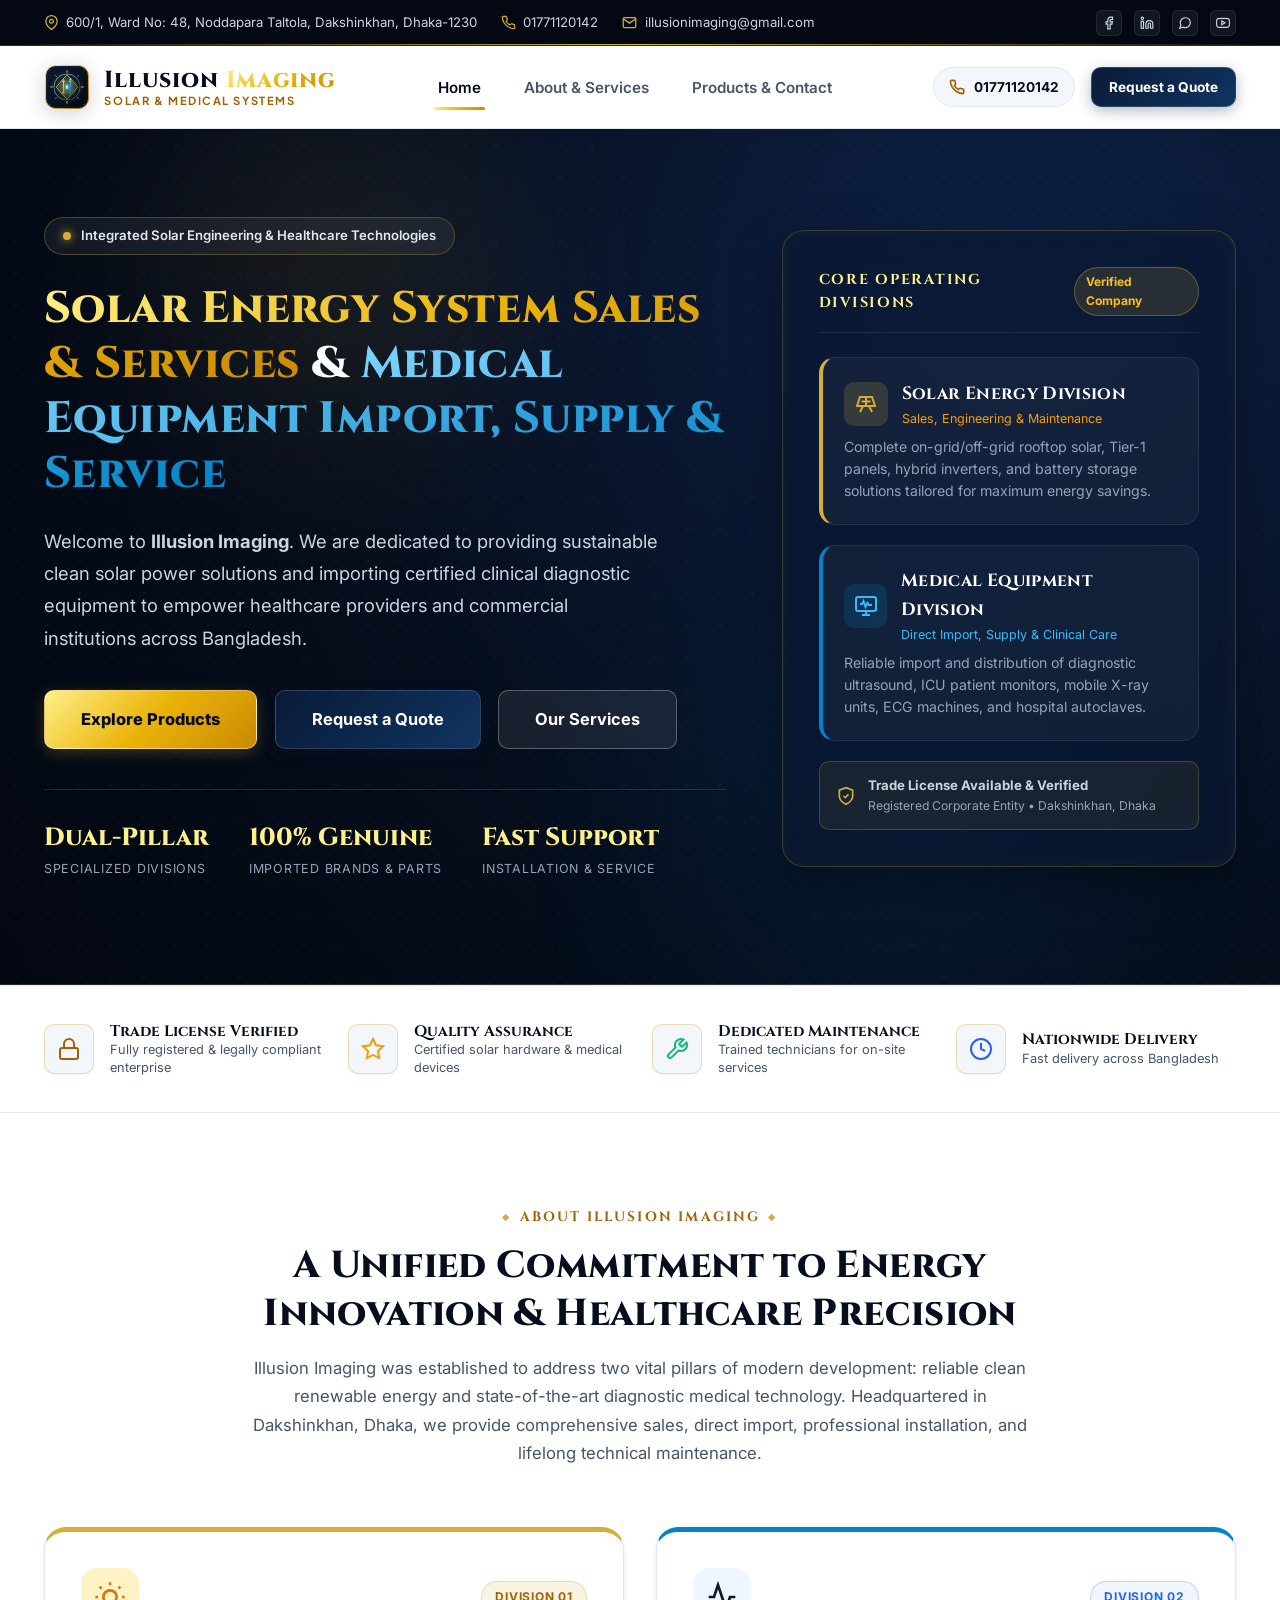
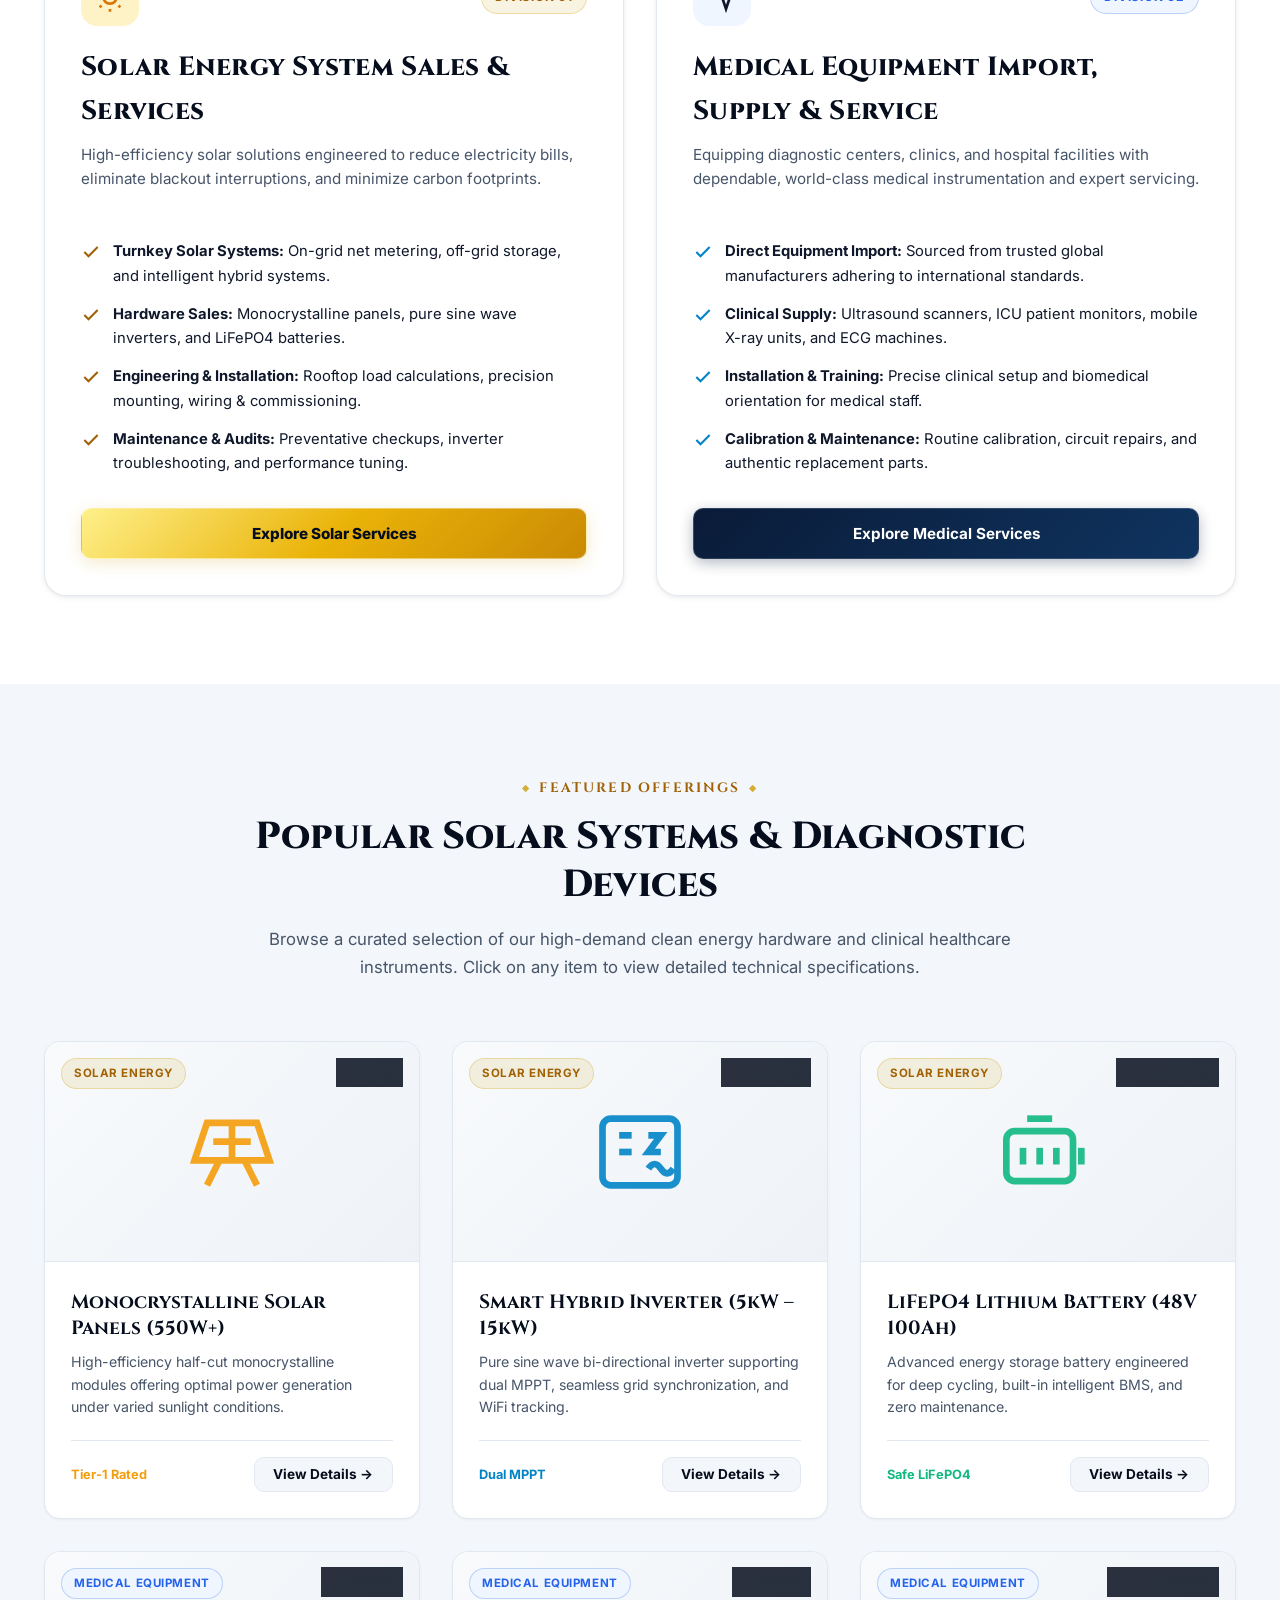
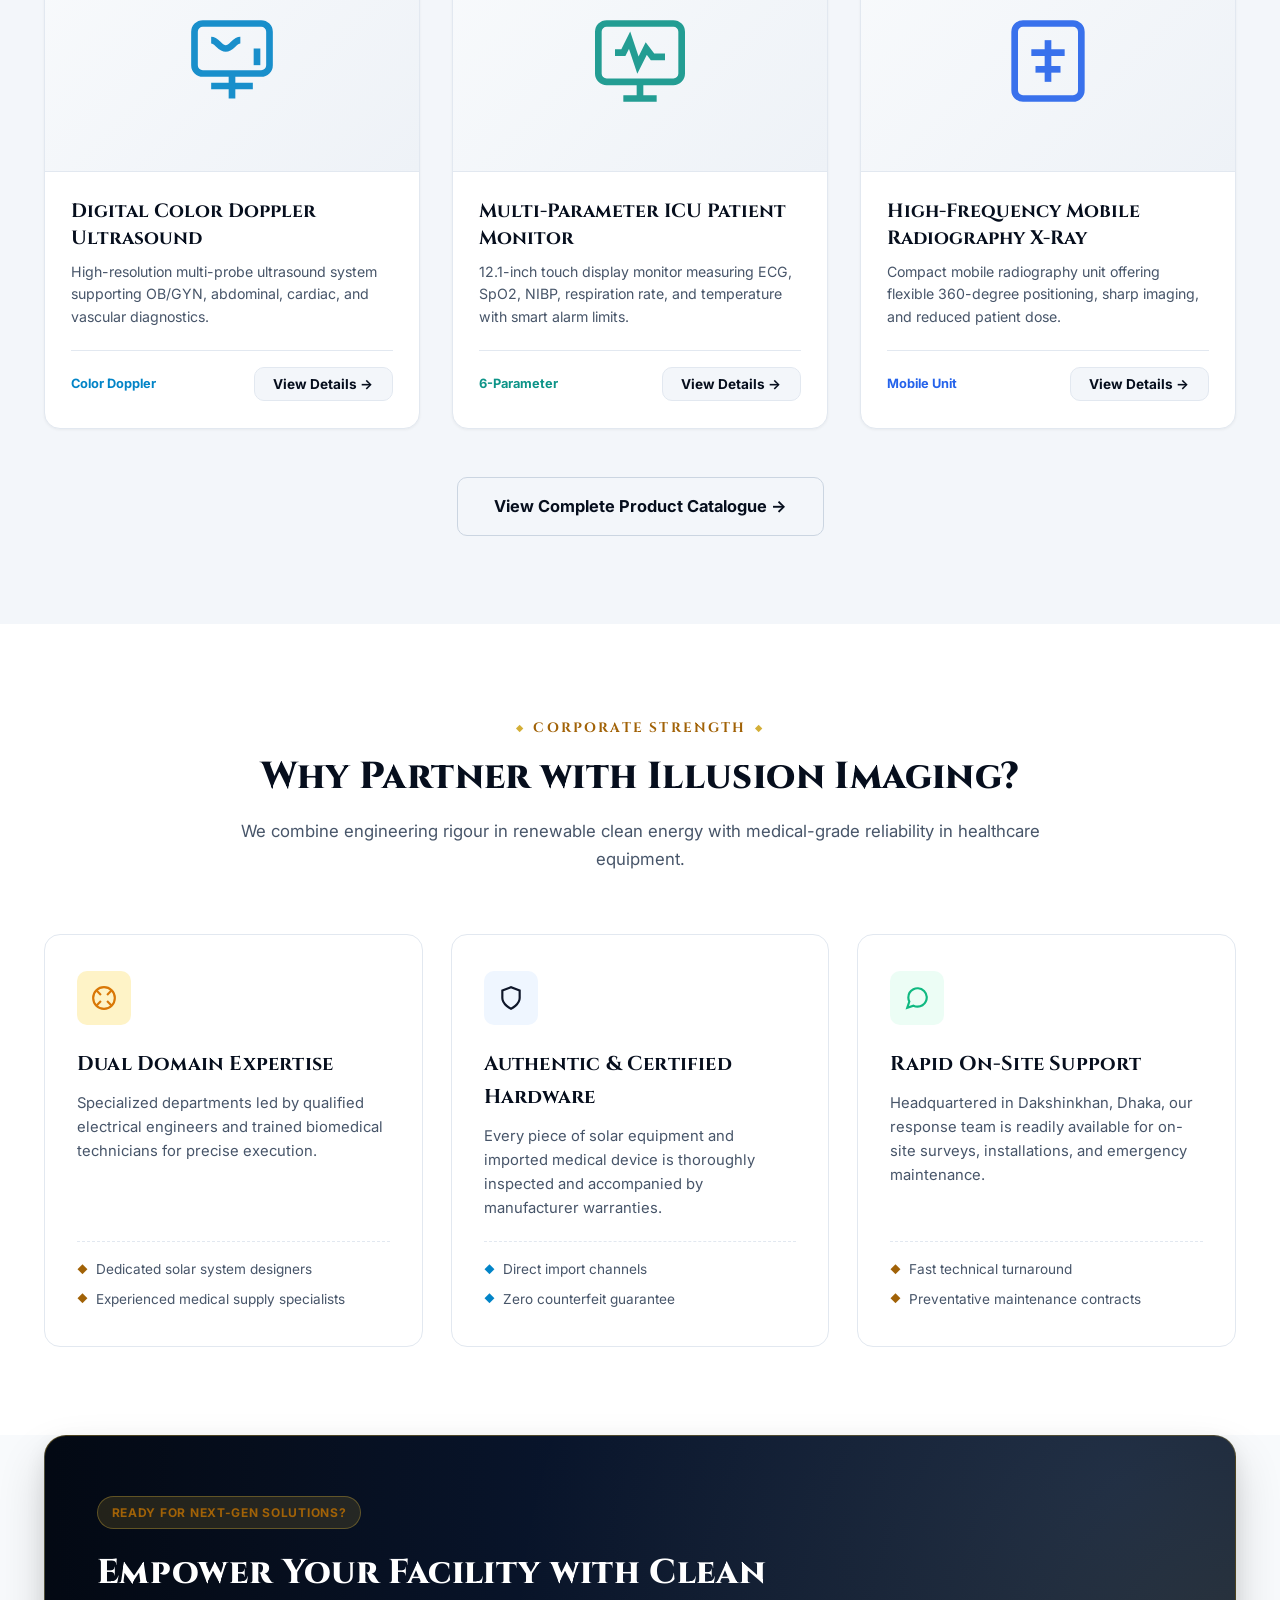
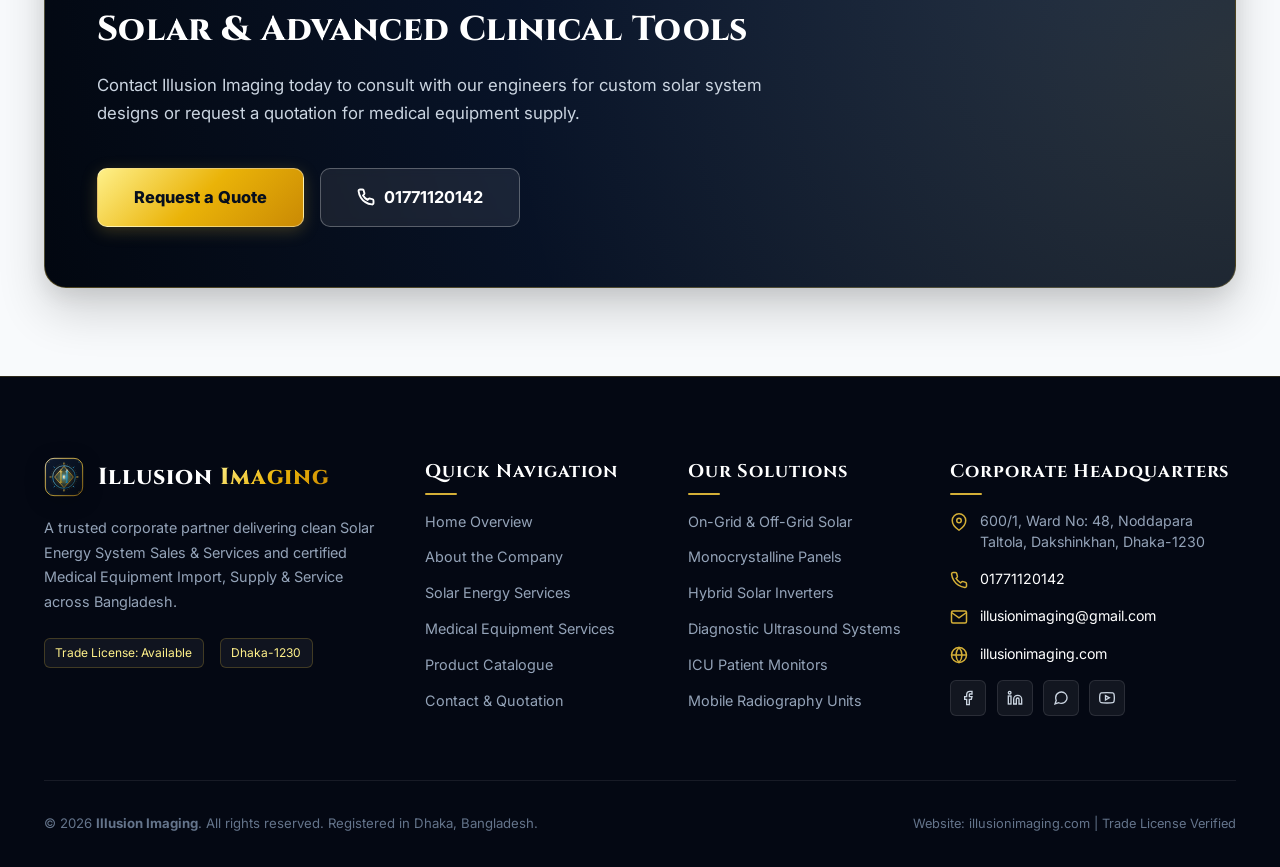
==== index.html @ 21c1a3db "feat: initialize site design system with CSS variables and responsive navigation components" ====
<!DOCTYPE html>
<html lang="en">
<head>
  <meta charset="UTF-8">
  <meta name="viewport" content="width=device-width, initial-scale=1.0">
  <title>Illusion Imaging | Solar Energy Systems & Medical Equipment Import, Supply & Service</title>
  <meta name="description" content="Illusion Imaging is a premier provider of Solar Energy System Sales & Services and Medical Equipment Import, Supply & Service based in Dhaka, Bangladesh.">
  <meta name="keywords" content="Solar Energy Bangladesh, Medical Equipment Dhaka, Solar Panels, Inverters, Ultrasound, Patient Monitor, X-Ray, Hospital Supplies, Illusion Imaging">
  
  <!-- Google Fonts: Cinzel (Royal Luxury Serif), Plus Jakarta Sans & Inter -->
  <link rel="preconnect" href="https://fonts.googleapis.com">
  <link rel="preconnect" href="https://fonts.gstatic.com" crossorigin>
  <link href="https://fonts.googleapis.com/css2?family=Cinzel:wght@600;700;800;900&family=Inter:wght@400;500;600;700&family=Plus+Jakarta+Sans:wght@600;700;800&display=swap" rel="stylesheet">
  
  <!-- Favicon / Brand Icon -->
  <link rel="icon" type="image/svg+xml" href="images/favicon.svg">
  <link rel="shortcut icon" href="favicon.svg">
  <link rel="apple-touch-icon" href="images/favicon.svg">
  
  <!-- Custom Stylesheet -->
  <link rel="stylesheet" href="css/style.css">
</head>
<body>

  <!-- Top Utility Bar -->
  <div class="top-bar">
    <div class="container top-bar-inner">
      <div class="top-info-list">
        <span class="top-info-item">
          <svg viewBox="0 0 24 24" fill="none" stroke="currentColor" stroke-width="2" stroke-linecap="round" stroke-linejoin="round">
            <path d="M21 10c0 7-9 13-9 13s-9-6-9-13a9 9 0 0 1 18 0z"></path>
            <circle cx="12" cy="10" r="3"></circle>
          </svg>
          600/1, Ward No: 48, Noddapara Taltola, Dakshinkhan, Dhaka-1230
        </span>
        <span class="top-info-item">
          <svg viewBox="0 0 24 24" fill="none" stroke="currentColor" stroke-width="2" stroke-linecap="round" stroke-linejoin="round">
            <path d="M22 16.92v3a2 2 0 0 1-2.18 2 19.79 19.79 0 0 1-8.63-3.07 19.5 19.5 0 0 1-6-6 19.79 19.79 0 0 1-3.07-8.67A2 2 0 0 1 4.11 2h3a2 2 0 0 1 2 1.72 12.84 12.84 0 0 0 .7 2.81 2 2 0 0 1-.45 2.11L8.09 9.91a16 16 0 0 0 6 6l1.27-1.27a2 2 0 0 1 2.11-.45 12.84 12.84 0 0 0 2.81.7A2 2 0 0 1 22 16.92z"></path>
          </svg>
          <a href="tel:01771120142">01771120142</a>
        </span>
        <span class="top-info-item">
          <svg viewBox="0 0 24 24" fill="none" stroke="currentColor" stroke-width="2" stroke-linecap="round" stroke-linejoin="round">
            <path d="M4 4h16c1.1 0 2 .9 2 2v12c0 1.1-.9 2-2 2H4c-1.1 0-2-.9-2-2V6c0-1.1.9-2 2-2z"></path>
            <polyline points="22,6 12,13 2,6"></polyline>
          </svg>
          <a href="mailto:illusionimaging@gmail.com">illusionimaging@gmail.com</a>
        </span>
      </div>

      <div class="top-social-list">
        <a href="https://facebook.com" target="_blank" rel="noopener noreferrer" class="top-social-link" title="Facebook" aria-label="Facebook">
          <svg width="14" height="14" viewBox="0 0 24 24" fill="none" stroke="currentColor" stroke-width="2"><path d="M18 2h-3a5 5 0 0 0-5 5v3H7v4h3v8h4v-8h3l1-4h-4V7a1 1 0 0 1 1-1h3z"/></svg>
        </a>
        <a href="https://linkedin.com" target="_blank" rel="noopener noreferrer" class="top-social-link" title="LinkedIn" aria-label="LinkedIn">
          <svg width="14" height="14" viewBox="0 0 24 24" fill="none" stroke="currentColor" stroke-width="2"><path d="M16 8a6 6 0 0 1 6 6v7h-4v-7a2 2 0 0 0-2-2 2 2 0 0 0-2 2v7h-4v-7a6 6 0 0 1 6-6z"/><rect x="2" y="9" width="4" height="12"/><circle cx="4" cy="4" r="2"/></svg>
        </a>
        <a href="https://wa.me/8801771120142" target="_blank" rel="noopener noreferrer" class="top-social-link" title="WhatsApp" aria-label="WhatsApp">
          <svg width="14" height="14" viewBox="0 0 24 24" fill="none" stroke="currentColor" stroke-width="2"><path d="M21 11.5a8.38 8.38 0 0 1-.9 3.8 8.5 8.5 0 0 1-7.6 4.7 8.38 8.38 0 0 1-3.8-.9L3 21l1.9-5.7a8.38 8.38 0 0 1-.9-3.8 8.5 8.5 0 0 1 4.7-7.6 8.38 8.38 0 0 1 3.8-.9h.5a8.48 8.48 0 0 1 8 8v.5z"/></svg>
        </a>
        <a href="https://youtube.com" target="_blank" rel="noopener noreferrer" class="top-social-link" title="YouTube" aria-label="YouTube">
          <svg width="14" height="14" viewBox="0 0 24 24" fill="none" stroke="currentColor" stroke-width="2"><path d="M22.54 6.42a2.78 2.78 0 0 0-1.94-2C18.88 4 12 4 12 4s-6.88 0-8.6.46a2.78 2.78 0 0 0-1.94 2A29 29 0 0 0 1 11.75a29 29 0 0 0 .46 5.33A2.78 2.78 0 0 0 3.4 19c1.72.46 8.6.46 8.6.46s6.88 0 8.6-.46a2.78 2.78 0 0 0 1.94-2 29 29 0 0 0 .46-5.25 29 29 0 0 0-.46-5.33z"/><polygon points="9.75 15.02 15.5 11.75 9.75 8.48 9.75 15.02"/></svg>
        </a>
      </div>
    </div>
  </div>

  <!-- Main Navigation Header -->
  <header class="site-header">
    <div class="container nav-container">
      <a href="index.html" class="brand-logo" aria-label="Illusion Imaging Home">
        <div class="logo-symbol">
          <img src="images/logo.svg" alt="Illusion Imaging Logo" width="46" height="46">
        </div>
        <div class="logo-text-group">
          <span class="logo-main-title">Illusion <span>Imaging</span></span>
          <span class="logo-subtitle">Solar & Medical Systems</span>
        </div>
      </a>

      <!-- Desktop Navigation Menu -->
      <nav class="nav-menu">
        <a href="index.html" class="nav-link active">Home</a>
        <a href="about-services.html" class="nav-link">About & Services</a>
        <a href="products-contact.html" class="nav-link">Products & Contact</a>
      </nav>

      <!-- Header Actions -->
      <div class="nav-actions">
        <a href="tel:01771120142" class="header-phone-pill">
          <svg width="16" height="16" viewBox="0 0 24 24" fill="none" stroke="currentColor" stroke-width="2.5"><path d="M22 16.92v3a2 2 0 0 1-2.18 2 19.79 19.79 0 0 1-8.63-3.07 19.5 19.5 0 0 1-6-6 19.79 19.79 0 0 1-3.07-8.67A2 2 0 0 1 4.11 2h3a2 2 0 0 1 2 1.72 12.84 12.84 0 0 0 .7 2.81 2 2 0 0 1-.45 2.11L8.09 9.91a16 16 0 0 0 6 6l1.27-1.27a2 2 0 0 1 2.11-.45 12.84 12.84 0 0 0 2.81.7A2 2 0 0 1 22 16.92z"/></svg>
          01771120142
        </a>
        <a href="products-contact.html#contact-section" class="btn btn-primary btn-sm">Request a Quote</a>
        <button id="menuToggle" class="menu-toggle" aria-label="Open mobile navigation">
          <svg viewBox="0 0 24 24" fill="none" stroke="currentColor" stroke-width="2.2" stroke-linecap="round" stroke-linejoin="round">
            <line x1="3" y1="12" x2="21" y2="12"></line>
            <line x1="3" y1="6" x2="21" y2="6"></line>
            <line x1="3" y1="18" x2="21" y2="18"></line>
          </svg>
        </button>
      </div>
    </div>
  </header>

  <!-- Mobile Navigation Drawer -->
  <div id="drawerOverlay" class="mobile-drawer-overlay"></div>
  <div id="mobileDrawer" class="mobile-drawer">
    <div>
      <div class="drawer-header">
        <div class="brand-logo">
          <div class="logo-symbol" style="width: 38px; height: 38px;">
            <img src="images/logo.svg" alt="Illusion Imaging Logo" width="38" height="38">
          </div>
          <div class="logo-text-group">
            <span class="logo-main-title" style="font-size: 1.15rem;">Illusion <span>Imaging</span></span>
          </div>
        </div>
        <button id="drawerClose" class="drawer-close" aria-label="Close menu">✕</button>
      </div>

      <nav class="drawer-nav">
        <a href="index.html" class="drawer-link active">Home <span>→</span></a>
        <a href="about-services.html" class="drawer-link">About & Services <span>→</span></a>
        <a href="products-contact.html" class="drawer-link">Products & Contact <span>→</span></a>
      </nav>
    </div>

    <div class="drawer-contact">
      <p><strong>Hotline:</strong> 01771120142</p>
      <p><strong>Email:</strong> illusionimaging@gmail.com</p>
      <p><strong>Location:</strong> Dakshinkhan, Dhaka-1230</p>
      <div style="margin-top: 1.25rem;">
        <a href="products-contact.html#contact-section" class="btn btn-primary" style="width: 100%;">Get a Quick Quote</a>
      </div>
    </div>
  </div>

  <!-- Hero Section -->
  <section class="hero-section">
    <div class="hero-bg-shapes">
      <div class="hero-glow-1"></div>
      <div class="hero-glow-2"></div>
      <div class="hero-grid-pattern"></div>
    </div>

    <div class="container hero-content-wrapper">
      <!-- Hero Left Text -->
      <div>
        <div class="hero-lead-badge">
          <span class="dot"></span>
          Integrated Solar Engineering & Healthcare Technologies
        </div>

        <h1 class="hero-headline">
          <span class="solar-text">Solar Energy System Sales & Services</span> & 
          <span class="medical-text">Medical Equipment Import, Supply & Service</span>
        </h1>

        <p class="hero-description">
          Welcome to <strong>Illusion Imaging</strong>. We are dedicated to providing sustainable clean solar power solutions and importing certified clinical diagnostic equipment to empower healthcare providers and commercial institutions across Bangladesh.
        </p>

        <div class="hero-cta-group">
          <a href="products-contact.html" class="btn btn-solar btn-lg">Explore Products</a>
          <a href="products-contact.html#contact-section" class="btn btn-primary btn-lg">Request a Quote</a>
          <a href="about-services.html" class="btn btn-outline-white btn-lg">Our Services</a>
        </div>

        <div class="hero-highlights">
          <div class="hero-highlight-item">
            <span class="hero-highlight-number">Dual-Pillar</span>
            <span class="hero-highlight-label">Specialized Divisions</span>
          </div>
          <div class="hero-highlight-item">
            <span class="hero-highlight-number">100% Genuine</span>
            <span class="hero-highlight-label">Imported Brands & Parts</span>
          </div>
          <div class="hero-highlight-item">
            <span class="hero-highlight-number">Fast Support</span>
            <span class="hero-highlight-label">Installation & Service</span>
          </div>
        </div>
      </div>

      <!-- Hero Right Visual Card -->
      <div class="hero-visual-card">
        <div class="dual-pillar-header">
          <span class="pillar-title">Core Operating Divisions</span>
          <span class="pillar-badge">Verified Company</span>
        </div>

        <div class="dual-pillar-grid">
          <!-- Solar Pillar Box -->
          <div class="pillar-box solar-box">
            <div class="pillar-box-top">
              <div class="pillar-icon-wrap solar-icon-bg">
                <svg width="24" height="24" viewBox="0 0 24 24" fill="none" stroke="currentColor" stroke-width="2">
                  <polygon points="3 14 6 5 18 5 21 14 3 14"/>
                  <line x1="12" y1="5" x2="12" y2="14"/>
                  <line x1="7.5" y1="9.5" x2="16.5" y2="9.5"/>
                  <line x1="9" y1="14" x2="6" y2="20"/>
                  <line x1="15" y1="14" x2="18" y2="20"/>
                </svg>
              </div>
              <div>
                <h4>Solar Energy Division</h4>
                <p style="font-size: 0.78rem; color: #f59e0b; margin: 0;">Sales, Engineering & Maintenance</p>
              </div>
            </div>
            <p>Complete on-grid/off-grid rooftop solar, Tier-1 panels, hybrid inverters, and battery storage solutions tailored for maximum energy savings.</p>
          </div>

          <!-- Medical Pillar Box -->
          <div class="pillar-box medical-box">
            <div class="pillar-box-top">
              <div class="pillar-icon-wrap medical-icon-bg">
                <svg width="24" height="24" viewBox="0 0 24 24" fill="none" stroke="currentColor" stroke-width="2">
                  <rect x="2" y="3" width="20" height="14" rx="2"/>
                  <line x1="8" y1="21" x2="16" y2="21"/>
                  <line x1="12" y1="17" x2="12" y2="21"/>
                  <path d="M6 10h2l1.5-3 2 6 2-4 1.5 2h3"/>
                </svg>
              </div>
              <div>
                <h4>Medical Equipment Division</h4>
                <p style="font-size: 0.78rem; color: #38bdf8; margin: 0;">Direct Import, Supply & Clinical Care</p>
              </div>
            </div>
            <p>Reliable import and distribution of diagnostic ultrasound, ICU patient monitors, mobile X-ray units, ECG machines, and hospital autoclaves.</p>
          </div>
        </div>

        <div class="hero-verified-card">
          <svg width="20" height="20" viewBox="0 0 24 24" fill="none" stroke="currentColor" stroke-width="2"><path d="M12 22s8-4 8-10V5l-8-3-8 3v7c0 6 8 10 8 10z"/><polyline points="9 12 11 14 15 10"/></svg>
          <div>
            <strong>Trade License Available & Verified</strong>
            <div style="font-size: 0.76rem; color: #94a3b8;">Registered Corporate Entity • Dakshinkhan, Dhaka</div>
          </div>
        </div>
      </div>
    </div>
  </section>

  <!-- Trust & Credentials Bar -->
  <section class="trust-strip">
    <div class="container trust-grid">
      <div class="trust-item">
        <div class="trust-icon-box">
          <svg width="24" height="24" viewBox="0 0 24 24" fill="none" stroke="currentColor" stroke-width="2"><rect x="3" y="11" width="18" height="11" rx="2" ry="2"/><path d="M7 11V7a5 5 0 0 1 10 0v4"/></svg>
        </div>
        <div>
          <h4 class="trust-title">Trade License Verified</h4>
          <p class="trust-desc">Fully registered & legally compliant enterprise</p>
        </div>
      </div>

      <div class="trust-item">
        <div class="trust-icon-box" style="color: #f59e0b;">
          <svg width="24" height="24" viewBox="0 0 24 24" fill="none" stroke="currentColor" stroke-width="2"><polygon points="12 2 15.09 8.26 22 9.27 17 14.14 18.18 21.02 12 17.77 5.82 21.02 7 14.14 2 9.27 8.91 8.26 12 2"/></svg>
        </div>
        <div>
          <h4 class="trust-title">Quality Assurance</h4>
          <p class="trust-desc">Certified solar hardware & medical devices</p>
        </div>
      </div>

      <div class="trust-item">
        <div class="trust-icon-box" style="color: #10b981;">
          <svg width="24" height="24" viewBox="0 0 24 24" fill="none" stroke="currentColor" stroke-width="2"><path d="M14.7 6.3a1 1 0 0 0 0 1.4l1.6 1.6a1 1 0 0 0 1.4 0l3.77-3.77a6 6 0 0 1-7.94 7.94l-6.91 6.91a2.12 2.12 0 0 1-3-3l6.91-6.91a6 6 0 0 1 7.94-7.94l-3.76 3.76z"/></svg>
        </div>
        <div>
          <h4 class="trust-title">Dedicated Maintenance</h4>
          <p class="trust-desc">Trained technicians for on-site services</p>
        </div>
      </div>

      <div class="trust-item">
        <div class="trust-icon-box" style="color: #2563eb;">
          <svg width="24" height="24" viewBox="0 0 24 24" fill="none" stroke="currentColor" stroke-width="2"><circle cx="12" cy="12" r="10"/><polyline points="12 6 12 12 16 14"/></svg>
        </div>
        <div>
          <h4 class="trust-title">Nationwide Delivery</h4>
          <p class="trust-desc">Fast delivery across Bangladesh</p>
        </div>
      </div>
    </div>
  </section>

  <!-- Company Introduction Section -->
  <section class="section-py" style="background-color: #ffffff;">
    <div class="container">
      <div class="section-header">
        <span class="section-tag">About Illusion Imaging</span>
        <h2 class="section-title">A Unified Commitment to Energy Innovation & Healthcare Precision</h2>
        <p class="section-desc">
          Illusion Imaging was established to address two vital pillars of modern development: reliable clean renewable energy and state-of-the-art diagnostic medical technology. Headquartered in Dakshinkhan, Dhaka, we provide comprehensive sales, direct import, professional installation, and lifelong technical maintenance.
        </p>
      </div>

      <!-- Dual Business Spotlight Grid -->
      <div class="dual-card-grid">
        <!-- Division 1: Solar Energy Card -->
        <div class="business-spotlight-card spotlight-card-solar">
          <div class="spotlight-header">
            <div class="spotlight-icon-row">
              <div class="spotlight-big-icon" style="background-color: var(--solar-amber-light); color: var(--solar-amber-dark);">
                <svg width="32" height="32" viewBox="0 0 24 24" fill="none" stroke="currentColor" stroke-width="2">
                  <circle cx="12" cy="12" r="5"/>
                  <line x1="12" y1="1" x2="12" y2="3"/>
                  <line x1="12" y1="21" x2="12" y2="23"/>
                  <line x1="4.22" y1="4.22" x2="5.64" y2="5.64"/>
                  <line x1="18.36" y1="18.36" x2="19.78" y2="19.78"/>
                  <line x1="1" y1="12" x2="3" y2="12"/>
                  <line x1="21" y1="12" x2="23" y2="12"/>
                  <line x1="4.22" y1="19.78" x2="5.64" y2="18.36"/>
                  <line x1="18.36" y1="5.64" x2="19.78" y2="4.22"/>
                </svg>
              </div>
              <span class="badge badge-solar">Division 01</span>
            </div>
            <h3 class="spotlight-title">Solar Energy System Sales & Services</h3>
            <p class="spotlight-subtitle">High-efficiency solar solutions engineered to reduce electricity bills, eliminate blackout interruptions, and minimize carbon footprints.</p>
          </div>

          <div class="spotlight-body">
            <div class="spotlight-features">
              <div class="feature-check-item feature-check-solar">
                <svg width="20" height="20" viewBox="0 0 24 24" fill="none" stroke="currentColor" stroke-width="2.5"><polyline points="20 6 9 17 4 12"/></svg>
                <span><strong>Turnkey Solar Systems:</strong> On-grid net metering, off-grid storage, and intelligent hybrid systems.</span>
              </div>
              <div class="feature-check-item feature-check-solar">
                <svg width="20" height="20" viewBox="0 0 24 24" fill="none" stroke="currentColor" stroke-width="2.5"><polyline points="20 6 9 17 4 12"/></svg>
                <span><strong>Hardware Sales:</strong> Monocrystalline panels, pure sine wave inverters, and LiFePO4 batteries.</span>
              </div>
              <div class="feature-check-item feature-check-solar">
                <svg width="20" height="20" viewBox="0 0 24 24" fill="none" stroke="currentColor" stroke-width="2.5"><polyline points="20 6 9 17 4 12"/></svg>
                <span><strong>Engineering & Installation:</strong> Rooftop load calculations, precision mounting, wiring & commissioning.</span>
              </div>
              <div class="feature-check-item feature-check-solar">
                <svg width="20" height="20" viewBox="0 0 24 24" fill="none" stroke="currentColor" stroke-width="2.5"><polyline points="20 6 9 17 4 12"/></svg>
                <span><strong>Maintenance & Audits:</strong> Preventative checkups, inverter troubleshooting, and performance tuning.</span>
              </div>
            </div>

            <div>
              <a href="about-services.html#solar-services" class="btn btn-solar" style="width: 100%;">Explore Solar Services</a>
            </div>
          </div>
        </div>

        <!-- Division 2: Medical Equipment Card -->
        <div class="business-spotlight-card spotlight-card-medical">
          <div class="spotlight-header">
            <div class="spotlight-icon-row">
              <div class="spotlight-big-icon" style="background-color: var(--med-blue-light); color: var(--accent-cyan);">
                <svg width="32" height="32" viewBox="0 0 24 24" fill="none" stroke="currentColor" stroke-width="2">
                  <path d="M22 12h-4l-3 9L9 3l-3 9H2"/>
                </svg>
              </div>
              <span class="badge badge-medical">Division 02</span>
            </div>
            <h3 class="spotlight-title">Medical Equipment Import, Supply & Service</h3>
            <p class="spotlight-subtitle">Equipping diagnostic centers, clinics, and hospital facilities with dependable, world-class medical instrumentation and expert servicing.</p>
          </div>

          <div class="spotlight-body">
            <div class="spotlight-features">
              <div class="feature-check-item feature-check-medical">
                <svg width="20" height="20" viewBox="0 0 24 24" fill="none" stroke="currentColor" stroke-width="2.5"><polyline points="20 6 9 17 4 12"/></svg>
                <span><strong>Direct Equipment Import:</strong> Sourced from trusted global manufacturers adhering to international standards.</span>
              </div>
              <div class="feature-check-item feature-check-medical">
                <svg width="20" height="20" viewBox="0 0 24 24" fill="none" stroke="currentColor" stroke-width="2.5"><polyline points="20 6 9 17 4 12"/></svg>
                <span><strong>Clinical Supply:</strong> Ultrasound scanners, ICU patient monitors, mobile X-ray units, and ECG machines.</span>
              </div>
              <div class="feature-check-item feature-check-medical">
                <svg width="20" height="20" viewBox="0 0 24 24" fill="none" stroke="currentColor" stroke-width="2.5"><polyline points="20 6 9 17 4 12"/></svg>
                <span><strong>Installation & Training:</strong> Precise clinical setup and biomedical orientation for medical staff.</span>
              </div>
              <div class="feature-check-item feature-check-medical">
                <svg width="20" height="20" viewBox="0 0 24 24" fill="none" stroke="currentColor" stroke-width="2.5"><polyline points="20 6 9 17 4 12"/></svg>
                <span><strong>Calibration & Maintenance:</strong> Routine calibration, circuit repairs, and authentic replacement parts.</span>
              </div>
            </div>

            <div>
              <a href="about-services.html#medical-services" class="btn btn-primary" style="width: 100%;">Explore Medical Services</a>
            </div>
          </div>
        </div>
      </div>
    </div>
  </section>

  <!-- Featured Products / Services Section -->
  <section class="section-py" style="background-color: var(--bg-surface-subtle);">
    <div class="container">
      <div class="section-header">
        <span class="section-tag">Featured Offerings</span>
        <h2 class="section-title">Popular Solar Systems & Diagnostic Devices</h2>
        <p class="section-desc">
          Browse a curated selection of our high-demand clean energy hardware and clinical healthcare instruments. Click on any item to view detailed technical specifications.
        </p>
      </div>

      <div class="products-grid">
        <!-- Featured 1: Solar Panel -->
        <div class="product-card">
          <div class="product-img-wrapper">
            <span class="product-category-tag badge-solar">Solar Energy</span>
            <span class="product-status-tag">In Stock</span>
            <svg viewBox="0 0 24 24" fill="none" stroke="#f59e0b" stroke-width="1.6">
              <polygon points="3 14 6 5 18 5 21 14 3 14"/>
              <line x1="12" y1="5" x2="12" y2="14"/>
              <line x1="7.5" y1="9.5" x2="16.5" y2="9.5"/>
              <line x1="9" y1="14" x2="6" y2="20"/>
              <line x1="15" y1="14" x2="18" y2="20"/>
            </svg>
          </div>
          <div class="product-card-body">
            <div>
              <h3 class="product-title">Monocrystalline Solar Panels (550W+)</h3>
              <p class="product-desc">High-efficiency half-cut monocrystalline modules offering optimal power generation under varied sunlight conditions.</p>
            </div>
            <div class="product-card-footer">
              <span style="font-size: 0.8rem; font-weight: 700; color: #f59e0b;">Tier-1 Rated</span>
              <button class="product-view-btn" data-product-id="solar-mono-550">View Details &rarr;</button>
            </div>
          </div>
        </div>

        <!-- Featured 2: Hybrid Inverter -->
        <div class="product-card">
          <div class="product-img-wrapper">
            <span class="product-category-tag badge-solar">Solar Energy</span>
            <span class="product-status-tag">Smart MPPT</span>
            <svg viewBox="0 0 24 24" fill="none" stroke="#0284c7" stroke-width="1.6">
              <rect x="3" y="4" width="18" height="16" rx="2"/>
              <line x1="7" y1="8" x2="10" y2="8"/>
              <line x1="7" y1="12" x2="10" y2="12"/>
              <path d="M14 8h3l-3 4h3"/>
              <path d="M14 16c1-1.5 2-1.5 3 0s2 1.5 3 0"/>
            </svg>
          </div>
          <div class="product-card-body">
            <div>
              <h3 class="product-title">Smart Hybrid Inverter (5kW – 15kW)</h3>
              <p class="product-desc">Pure sine wave bi-directional inverter supporting dual MPPT, seamless grid synchronization, and WiFi tracking.</p>
            </div>
            <div class="product-card-footer">
              <span style="font-size: 0.8rem; font-weight: 700; color: #0284c7;">Dual MPPT</span>
              <button class="product-view-btn" data-product-id="solar-hybrid-inverter">View Details &rarr;</button>
            </div>
          </div>
        </div>

        <!-- Featured 3: LiFePO4 Battery -->
        <div class="product-card">
          <div class="product-img-wrapper">
            <span class="product-category-tag badge-solar">Solar Energy</span>
            <span class="product-status-tag">6000+ Cycles</span>
            <svg viewBox="0 0 24 24" fill="none" stroke="#10b981" stroke-width="1.6">
              <rect x="2" y="7" width="16" height="12" rx="2"/>
              <line x1="6" y1="11" x2="6" y2="15"/>
              <line x1="10" y1="11" x2="10" y2="15"/>
              <line x1="14" y1="11" x2="14" y2="15"/>
              <path d="M20 11v4"/>
              <path d="M7 4h6"/>
            </svg>
          </div>
          <div class="product-card-body">
            <div>
              <h3 class="product-title">LiFePO4 Lithium Battery (48V 100Ah)</h3>
              <p class="product-desc">Advanced energy storage battery engineered for deep cycling, built-in intelligent BMS, and zero maintenance.</p>
            </div>
            <div class="product-card-footer">
              <span style="font-size: 0.8rem; font-weight: 700; color: #10b981;">Safe LiFePO4</span>
              <button class="product-view-btn" data-product-id="solar-lifepo4-battery">View Details &rarr;</button>
            </div>
          </div>
        </div>

        <!-- Featured 4: Ultrasound -->
        <div class="product-card">
          <div class="product-img-wrapper">
            <span class="product-category-tag badge-medical">Medical Equipment</span>
            <span class="product-status-tag">Diagnostic</span>
            <svg viewBox="0 0 24 24" fill="none" stroke="#0284c7" stroke-width="1.6">
              <rect x="3" y="3" width="18" height="12" rx="2"/>
              <path d="M7 18h10"/>
              <path d="M12 15v6"/>
              <path d="M7 7c1.5 0 2 2 3.5 2s2-2 3.5-2"/>
              <path d="M18 9v4"/>
            </svg>
          </div>
          <div class="product-card-body">
            <div>
              <h3 class="product-title">Digital Color Doppler Ultrasound</h3>
              <p class="product-desc">High-resolution multi-probe ultrasound system supporting OB/GYN, abdominal, cardiac, and vascular diagnostics.</p>
            </div>
            <div class="product-card-footer">
              <span style="font-size: 0.8rem; font-weight: 700; color: #0284c7;">Color Doppler</span>
              <button class="product-view-btn" data-product-id="med-ultrasound">View Details &rarr;</button>
            </div>
          </div>
        </div>

        <!-- Featured 5: Patient Monitor -->
        <div class="product-card">
          <div class="product-img-wrapper">
            <span class="product-category-tag badge-medical">Medical Equipment</span>
            <span class="product-status-tag">ICU Grade</span>
            <svg viewBox="0 0 24 24" fill="none" stroke="#0d9488" stroke-width="1.6">
              <rect x="2" y="3" width="20" height="14" rx="2"/>
              <line x1="8" y1="21" x2="16" y2="21"/>
              <line x1="12" y1="17" x2="12" y2="21"/>
              <path d="M6 10h2l1.5-3 2 6 2-4 1.5 2h3"/>
            </svg>
          </div>
          <div class="product-card-body">
            <div>
              <h3 class="product-title">Multi-Parameter ICU Patient Monitor</h3>
              <p class="product-desc">12.1-inch touch display monitor measuring ECG, SpO2, NIBP, respiration rate, and temperature with smart alarm limits.</p>
            </div>
            <div class="product-card-footer">
              <span style="font-size: 0.8rem; font-weight: 700; color: #0d9488;">6-Parameter</span>
              <button class="product-view-btn" data-product-id="med-patient-monitor">View Details &rarr;</button>
            </div>
          </div>
        </div>

        <!-- Featured 6: Mobile X-Ray -->
        <div class="product-card">
          <div class="product-img-wrapper">
            <span class="product-category-tag badge-medical">Medical Equipment</span>
            <span class="product-status-tag">High Frequency</span>
            <svg viewBox="0 0 24 24" fill="none" stroke="#2563eb" stroke-width="1.6">
              <rect x="4" y="3" width="16" height="18" rx="2"/>
              <path d="M12 7v10"/>
              <path d="M8 10h8"/>
              <path d="M9 14h6"/>
            </svg>
          </div>
          <div class="product-card-body">
            <div>
              <h3 class="product-title">High-Frequency Mobile Radiography X-Ray</h3>
              <p class="product-desc">Compact mobile radiography unit offering flexible 360-degree positioning, sharp imaging, and reduced patient dose.</p>
            </div>
            <div class="product-card-footer">
              <span style="font-size: 0.8rem; font-weight: 700; color: #2563eb;">Mobile Unit</span>
              <button class="product-view-btn" data-product-id="med-xray-unit">View Details &rarr;</button>
            </div>
          </div>
        </div>
      </div>

      <div style="text-align: center; margin-top: 3rem;">
        <a href="products-contact.html" class="btn btn-outline btn-lg">View Complete Product Catalogue &rarr;</a>
      </div>
    </div>
  </section>

  <!-- Why Choose Us / Service Assurance -->
  <section class="section-py" style="background-color: #ffffff;">
    <div class="container">
      <div class="section-header">
        <span class="section-tag">Corporate Strength</span>
        <h2 class="section-title">Why Partner with Illusion Imaging?</h2>
        <p class="section-desc">
          We combine engineering rigour in renewable clean energy with medical-grade reliability in healthcare equipment.
        </p>
      </div>

      <div class="services-grid">
        <div class="service-card solar-theme">
          <div class="service-card-icon" style="background: var(--solar-amber-light); color: var(--solar-amber-dark);">
            <svg width="26" height="26" viewBox="0 0 24 24" fill="none" stroke="currentColor" stroke-width="2"><circle cx="12" cy="12" r="10"/><path d="m4.93 4.93 4.24 4.24"/><path d="m14.83 9.17 4.24-4.24"/><path d="m14.83 14.83 4.24 4.24"/><path d="m9.17 14.83-4.24 4.24"/></svg>
          </div>
          <h3 class="service-card-title">Dual Domain Expertise</h3>
          <p class="service-card-desc">Specialized departments led by qualified electrical engineers and trained biomedical technicians for precise execution.</p>
          <ul class="service-card-list">
            <li>Dedicated solar system designers</li>
            <li>Experienced medical supply specialists</li>
          </ul>
        </div>

        <div class="service-card medical-theme">
          <div class="service-card-icon" style="background: var(--med-blue-light); color: var(--accent-cyan);">
            <svg width="26" height="26" viewBox="0 0 24 24" fill="none" stroke="currentColor" stroke-width="2"><path d="M12 22s8-4 8-10V5l-8-3-8 3v7c0 6 8 10 8 10z"/></svg>
          </div>
          <h3 class="service-card-title">Authentic & Certified Hardware</h3>
          <p class="service-card-desc">Every piece of solar equipment and imported medical device is thoroughly inspected and accompanied by manufacturer warranties.</p>
          <ul class="service-card-list">
            <li>Direct import channels</li>
            <li>Zero counterfeit guarantee</li>
          </ul>
        </div>

        <div class="service-card solar-theme">
          <div class="service-card-icon" style="background: #ecfdf5; color: var(--solar-green);">
            <svg width="26" height="26" viewBox="0 0 24 24" fill="none" stroke="currentColor" stroke-width="2"><path d="M21 11.5a8.38 8.38 0 0 1-.9 3.8 8.5 8.5 0 0 1-7.6 4.7 8.38 8.38 0 0 1-3.8-.9L3 21l1.9-5.7a8.38 8.38 0 0 1-.9-3.8 8.5 8.5 0 0 1 4.7-7.6 8.38 8.38 0 0 1 3.8-.9h.5a8.48 8.48 0 0 1 8 8v.5z"/></svg>
          </div>
          <h3 class="service-card-title">Rapid On-Site Support</h3>
          <p class="service-card-desc">Headquartered in Dakshinkhan, Dhaka, our response team is readily available for on-site surveys, installations, and emergency maintenance.</p>
          <ul class="service-card-list">
            <li>Fast technical turnaround</li>
            <li>Preventative maintenance contracts</li>
          </ul>
        </div>
      </div>
    </div>
  </section>

  <!-- Call-to-Action Section -->
  <section class="container" style="margin-bottom: 5.5rem;">
    <div class="cta-banner-section">
      <div class="cta-banner-inner">
        <div class="cta-banner-text">
          <span class="badge badge-solar" style="margin-bottom: 1rem;">Ready for Next-Gen Solutions?</span>
          <h2 class="cta-banner-title">Empower Your Facility with Clean Solar & Advanced Clinical Tools</h2>
          <p class="cta-banner-desc">
            Contact Illusion Imaging today to consult with our engineers for custom solar system designs or request a quotation for medical equipment supply.
          </p>
        </div>
        <div class="cta-banner-actions">
          <a href="products-contact.html#contact-section" class="btn btn-solar btn-lg">Request a Quote</a>
          <a href="tel:01771120142" class="btn btn-outline-white btn-lg">
            <svg width="18" height="18" viewBox="0 0 24 24" fill="none" stroke="currentColor" stroke-width="2.5"><path d="M22 16.92v3a2 2 0 0 1-2.18 2 19.79 19.79 0 0 1-8.63-3.07 19.5 19.5 0 0 1-6-6 19.79 19.79 0 0 1-3.07-8.67A2 2 0 0 1 4.11 2h3a2 2 0 0 1 2 1.72 12.84 12.84 0 0 0 .7 2.81 2 2 0 0 1-.45 2.11L8.09 9.91a16 16 0 0 0 6 6l1.27-1.27a2 2 0 0 1 2.11-.45 12.84 12.84 0 0 0 2.81.7A2 2 0 0 1 22 16.92z"/></svg>
            01771120142
          </a>
        </div>
      </div>
    </div>
  </section>

  <!-- Product Details Modal Component -->
  <div id="productModal" class="modal-backdrop" aria-hidden="true" role="dialog">
    <div class="modal-card">
      <button id="modalClose" class="modal-close-btn" aria-label="Close modal">✕</button>
      <div class="modal-scroll-body">
        <div class="modal-banner" id="modalIconContainer">
          <!-- Dynamic Icon injected by main.js -->
        </div>
        <div class="modal-content-inner">
          <div class="modal-category-chip">
            <span id="modalCategoryBadge" class="badge"></span>
          </div>
          <h3 id="modalTitle" class="modal-title"></h3>
          <p id="modalOverview" class="modal-overview"></p>

          <h4 class="modal-specs-title">Technical Specifications</h4>
          <div id="modalSpecs" class="modal-specs-list">
            <!-- Dynamic specs injected here -->
          </div>

          <h4 class="modal-specs-title">Key Performance Highlights</h4>
          <ul id="modalFeatures" style="margin-bottom: 1.5rem;">
            <!-- Dynamic features injected here -->
          </ul>

          <div class="modal-actions">
            <button id="modalInquireBtn" class="btn btn-primary" style="flex: 1;">Inquire About This Product</button>
            <button onclick="document.getElementById('productModal').classList.remove('open'); document.body.style.overflow='';" class="btn btn-outline">Close</button>
          </div>
        </div>
      </div>
    </div>
  </div>

  <!-- Scroll to Top Button -->
  <button id="backToTop" class="back-to-top" aria-label="Scroll to top">
    <svg width="20" height="20" viewBox="0 0 24 24" fill="none" stroke="currentColor" stroke-width="2.5"><polyline points="18 15 12 9 6 15"/></svg>
  </button>

  <!-- Footer -->
  <footer class="site-footer">
    <div class="container">
      <div class="footer-top-grid">
        <!-- Col 1: About Illusion Imaging -->
        <div>
          <div class="brand-logo" style="margin-bottom: 1rem;">
            <div class="logo-symbol" style="width: 40px; height: 40px;">
              <img src="images/logo.svg" alt="Illusion Imaging Logo" width="40" height="40">
            </div>
            <div class="logo-text-group">
              <span class="logo-main-title" style="color: #fff;">Illusion <span style="color: var(--accent-cyan-light);">Imaging</span></span>
            </div>
          </div>
          <p class="footer-col-desc">
            A trusted corporate partner delivering clean Solar Energy System Sales & Services and certified Medical Equipment Import, Supply & Service across Bangladesh.
          </p>
          <div class="footer-bottom-badges">
            <span class="footer-badge">Trade License: Available</span>
            <span class="footer-badge">Dhaka-1230</span>
          </div>
        </div>

        <!-- Col 2: Navigation Links -->
        <div>
          <h4 class="footer-col-title">Quick Navigation</h4>
          <ul class="footer-links-list">
            <li><a href="index.html">Home Overview</a></li>
            <li><a href="about-services.html">About the Company</a></li>
            <li><a href="about-services.html#solar-services">Solar Energy Services</a></li>
            <li><a href="about-services.html#medical-services">Medical Equipment Services</a></li>
            <li><a href="products-contact.html">Product Catalogue</a></li>
            <li><a href="products-contact.html#contact-section">Contact & Quotation</a></li>
          </ul>
        </div>

        <!-- Col 3: Business Divisions -->
        <div>
          <h4 class="footer-col-title">Our Solutions</h4>
          <ul class="footer-links-list">
            <li><a href="products-contact.html">On-Grid & Off-Grid Solar</a></li>
            <li><a href="products-contact.html">Monocrystalline Panels</a></li>
            <li><a href="products-contact.html">Hybrid Solar Inverters</a></li>
            <li><a href="products-contact.html">Diagnostic Ultrasound Systems</a></li>
            <li><a href="products-contact.html">ICU Patient Monitors</a></li>
            <li><a href="products-contact.html">Mobile Radiography Units</a></li>
          </ul>
        </div>

        <!-- Col 4: Contact Information -->
        <div>
          <h4 class="footer-col-title">Corporate Headquarters</h4>
          <div class="footer-contact-list">
            <div class="footer-contact-item">
              <svg width="18" height="18" viewBox="0 0 24 24" fill="none" stroke="currentColor" stroke-width="2"><path d="M21 10c0 7-9 13-9 13s-9-6-9-13a9 9 0 0 1 18 0z"/><circle cx="12" cy="10" r="3"/></svg>
              <span>600/1, Ward No: 48, Noddapara Taltola, Dakshinkhan, Dhaka-1230</span>
            </div>
            <div class="footer-contact-item">
              <svg width="18" height="18" viewBox="0 0 24 24" fill="none" stroke="currentColor" stroke-width="2"><path d="M22 16.92v3a2 2 0 0 1-2.18 2 19.79 19.79 0 0 1-8.63-3.07 19.5 19.5 0 0 1-6-6 19.79 19.79 0 0 1-3.07-8.67A2 2 0 0 1 4.11 2h3a2 2 0 0 1 2 1.72 12.84 12.84 0 0 0 .7 2.81 2 2 0 0 1-.45 2.11L8.09 9.91a16 16 0 0 0 6 6l1.27-1.27a2 2 0 0 1 2.11-.45 12.84 12.84 0 0 0 2.81.7A2 2 0 0 1 22 16.92z"/></svg>
              <span><a href="tel:01771120142" style="color: #fff;">01771120142</a></span>
            </div>
            <div class="footer-contact-item">
              <svg width="18" height="18" viewBox="0 0 24 24" fill="none" stroke="currentColor" stroke-width="2"><path d="M4 4h16c1.1 0 2 .9 2 2v12c0 1.1-.9 2-2 2H4c-1.1 0-2-.9-2-2V6c0-1.1.9-2 2-2z"/><polyline points="22,6 12,13 2,6"/></svg>
              <span><a href="mailto:illusionimaging@gmail.com" style="color: #fff;">illusionimaging@gmail.com</a></span>
            </div>
            <div class="footer-contact-item">
              <svg width="18" height="18" viewBox="0 0 24 24" fill="none" stroke="currentColor" stroke-width="2"><circle cx="12" cy="12" r="10"/><line x1="2" y1="12" x2="22" y2="12"/><path d="M12 2a15.3 15.3 0 0 1 4 10 15.3 15.3 0 0 1-4 10 15.3 15.3 0 0 1-4-10 15.3 15.3 0 0 1 4-10z"/></svg>
              <span><a href="https://illusionimaging.com" target="_blank" style="color: #fff;">illusionimaging.com</a></span>
            </div>
          </div>

          <div class="footer-social-row">
            <a href="https://facebook.com" target="_blank" rel="noopener noreferrer" class="footer-social-btn" title="Facebook" aria-label="Facebook">
              <svg width="16" height="16" viewBox="0 0 24 24" fill="none" stroke="currentColor" stroke-width="2"><path d="M18 2h-3a5 5 0 0 0-5 5v3H7v4h3v8h4v-8h3l1-4h-4V7a1 1 0 0 1 1-1h3z"/></svg>
            </a>
            <a href="https://linkedin.com" target="_blank" rel="noopener noreferrer" class="footer-social-btn" title="LinkedIn" aria-label="LinkedIn">
              <svg width="16" height="16" viewBox="0 0 24 24" fill="none" stroke="currentColor" stroke-width="2"><path d="M16 8a6 6 0 0 1 6 6v7h-4v-7a2 2 0 0 0-2-2 2 2 0 0 0-2 2v7h-4v-7a6 6 0 0 1 6-6z"/><rect x="2" y="9" width="4" height="12"/><circle cx="4" cy="4" r="2"/></svg>
            </a>
            <a href="https://wa.me/8801771120142" target="_blank" rel="noopener noreferrer" class="footer-social-btn" title="WhatsApp" aria-label="WhatsApp">
              <svg width="16" height="16" viewBox="0 0 24 24" fill="none" stroke="currentColor" stroke-width="2"><path d="M21 11.5a8.38 8.38 0 0 1-.9 3.8 8.5 8.5 0 0 1-7.6 4.7 8.38 8.38 0 0 1-3.8-.9L3 21l1.9-5.7a8.38 8.38 0 0 1-.9-3.8 8.5 8.5 0 0 1 4.7-7.6 8.38 8.38 0 0 1 3.8-.9h.5a8.48 8.48 0 0 1 8 8v.5z"/></svg>
            </a>
            <a href="https://youtube.com" target="_blank" rel="noopener noreferrer" class="footer-social-btn" title="YouTube" aria-label="YouTube">
              <svg width="16" height="16" viewBox="0 0 24 24" fill="none" stroke="currentColor" stroke-width="2"><path d="M22.54 6.42a2.78 2.78 0 0 0-1.94-2C18.88 4 12 4 12 4s-6.88 0-8.6.46a2.78 2.78 0 0 0-1.94 2A29 29 0 0 0 1 11.75a29 29 0 0 0 .46 5.33A2.78 2.78 0 0 0 3.4 19c1.72.46 8.6.46 8.6.46s6.88 0 8.6-.46a2.78 2.78 0 0 0 1.94-2 29 29 0 0 0 .46-5.25 29 29 0 0 0-.46-5.33z"/><polygon points="9.75 15.02 15.5 11.75 9.75 8.48 9.75 15.02"/></svg>
            </a>
          </div>
        </div>
      </div>

      <div class="footer-bottom">
        <div>
          &copy; 2026 <strong>Illusion Imaging</strong>. All rights reserved. Registered in Dhaka, Bangladesh.
        </div>
        <div style="font-size: 0.8rem; color: #64748b;">
          Website: illusionimaging.com | Trade License Verified
        </div>
      </div>
    </div>
  </footer>

  <!-- Main JavaScript File -->
  <script src="js/main.js"></script>
</body>
</html>
---- css/style.css ----
/* ==========================================================================
   Illusion Imaging - Corporate Luxury Design System & Stylesheet
   Solar Energy Systems & Medical Equipment Import, Supply & Service
   Aesthetic: High-End Modern Corporate with Royal Luxury Accents
   ========================================================================== */

/* --- CSS Variables & Royal Design Tokens --- */
:root {
  /* Royal Brand Colors */
  --royal-navy: #060e1d;
  --royal-sapphire: #0a1b38;
  --royal-blue: #0f3460;
  
  /* Imperial Gold Palette (Royal Accent) */
  --royal-gold: #d4af37;
  --royal-gold-light: #fef08a;
  --royal-gold-bright: #fbbf24;
  --royal-gold-dark: #a16207;
  --royal-gold-gradient: linear-gradient(135deg, #fef08a 0%, #eab308 50%, #ca8a04 100%);
  --royal-gold-metallic: linear-gradient(135deg, #fbf2c4 0%, #d4af37 50%, #aa7c11 100%);
  --royal-gold-border: rgba(212, 175, 55, 0.35);
  --royal-gold-glow: rgba(212, 175, 55, 0.25);

  /* Solar Energy Colors */
  --solar-amber: #f59e0b;
  --solar-amber-dark: #d97706;
  --solar-amber-light: #fef3c7;
  --solar-glow: rgba(245, 158, 11, 0.22);
  --solar-green: #10b981;

  /* Medical Healthcare Colors */
  --med-cyan: #0284c7;
  --med-cyan-light: #38bdf8;
  --med-teal: #0d9488;
  --med-teal-light: #ccfbf1;
  --med-blue: #2563eb;
  --med-blue-light: #eff6ff;

  /* Neutral Surface Palette */
  --bg-main: #f8fafc;
  --bg-surface: #ffffff;
  --bg-surface-subtle: #f3f6fa;
  --bg-dark: #040813;
  --bg-dark-card: #0b1426;
  
  /* Text & Border Colors */
  --text-main: #0f172a;
  --text-muted: #475569;
  --text-light: #94a3b8;
  --text-white: #ffffff;
  --border-light: #e2e8f0;
  --border-subtle: #cbd5e1;
  --border-dark: #1e293b;

  /* Shadows & Elevation */
  --shadow-xs: 0 1px 3px rgba(0, 0, 0, 0.05);
  --shadow-sm: 0 2px 6px rgba(0, 0, 0, 0.06), 0 1px 3px rgba(0, 0, 0, 0.04);
  --shadow-md: 0 6px 16px rgba(0, 0, 0, 0.08), 0 2px 6px rgba(0, 0, 0, 0.04);
  --shadow-lg: 0 14px 32px rgba(0, 0, 0, 0.1), 0 4px 12px rgba(0, 0, 0, 0.05);
  --shadow-xl: 0 24px 48px rgba(0, 0, 0, 0.16), 0 8px 20px rgba(0, 0, 0, 0.08);
  --shadow-royal-gold: 0 8px 28px rgba(212, 175, 55, 0.28);
  --shadow-glow-cyan: 0 0 25px rgba(2, 132, 199, 0.35);

  /* Typography Pairing: Royal Serif + High-Tech Sans + Crisp Body */
  --font-royal: 'Cinzel', Georgia, serif;
  --font-heading: 'Plus Jakarta Sans', system-ui, -apple-system, sans-serif;
  --font-body: 'Inter', system-ui, -apple-system, sans-serif;

  /* Transitions & Radii */
  --transition-fast: 0.2s cubic-bezier(0.4, 0, 0.2, 1);
  --transition-normal: 0.3s cubic-bezier(0.4, 0, 0.2, 1);
  --transition-slow: 0.5s cubic-bezier(0.4, 0, 0.2, 1);
  --radius-sm: 6px;
  --radius-md: 10px;
  --radius-lg: 16px;
  --radius-xl: 22px;
  --radius-pill: 9999px;

  /* Container */
  --container-max: 1240px;
}

/* --- Base Reset & Box Sizing --- */
*, *::before, *::after {
  box-sizing: border-box;
  margin: 0;
  padding: 0;
}

html {
  scroll-behavior: smooth;
  font-size: 16px;
  -webkit-font-smoothing: antialiased;
  -moz-osx-font-smoothing: grayscale;
}

body {
  font-family: var(--font-body);
  background-color: var(--bg-main);
  color: var(--text-main);
  line-height: 1.65;
  overflow-x: hidden;
}

img, svg {
  display: block;
  max-width: 100%;
  height: auto;
}

a {
  color: inherit;
  text-decoration: none;
  transition: var(--transition-fast);
}

ul, ol {
  list-style: none;
}

button, input, textarea, select {
  font-family: inherit;
  font-size: inherit;
  border: none;
  outline: none;
}

/* --- Container & Layout Helpers --- */
.container {
  width: 100%;
  max-width: var(--container-max);
  margin-left: auto;
  margin-right: auto;
  padding-left: 1.5rem;
  padding-right: 1.5rem;
}

.section-py {
  padding-top: 5.5rem;
  padding-bottom: 5.5rem;
}

.section-py-sm {
  padding-top: 3.5rem;
  padding-bottom: 3.5rem;
}

/* --- Top Utility Bar with Royal Gold Accents --- */
.top-bar {
  background-color: var(--bg-dark);
  color: #94a3b8;
  font-size: 0.825rem;
  padding: 0.6rem 0;
  border-bottom: 1px solid rgba(212, 175, 55, 0.2);
  position: relative;
  z-index: 1002;
}

.top-bar::after {
  content: '';
  position: absolute;
  bottom: 0;
  left: 0;
  width: 100%;
  height: 1px;
  background: linear-gradient(90deg, transparent, var(--royal-gold), transparent);
}

.top-bar-inner {
  display: flex;
  justify-content: space-between;
  align-items: center;
  flex-wrap: wrap;
  gap: 0.75rem;
}

.top-info-list {
  display: flex;
  align-items: center;
  gap: 1.5rem;
  flex-wrap: wrap;
}

.top-info-item {
  display: inline-flex;
  align-items: center;
  gap: 0.45rem;
  color: #cbd5e1;
}

.top-info-item svg {
  color: var(--royal-gold);
  width: 15px;
  height: 15px;
}

.top-info-item a:hover {
  color: var(--royal-gold-light);
  text-decoration: underline;
}

.top-social-list {
  display: flex;
  align-items: center;
  gap: 0.75rem;
}

.top-social-link {
  display: inline-flex;
  align-items: center;
  justify-content: center;
  width: 26px;
  height: 26px;
  border-radius: var(--radius-sm);
  background-color: rgba(255, 255, 255, 0.06);
  border: 1px solid rgba(255, 255, 255, 0.08);
  color: #cbd5e1;
  transition: var(--transition-fast);
}

.top-social-link:hover {
  background: var(--royal-gold-gradient);
  color: #060e1d;
  border-color: var(--royal-gold);
  transform: translateY(-2px);
  box-shadow: 0 4px 10px var(--royal-gold-glow);
}

/* --- Main Navigation Header with Glassmorphism --- */
.site-header {
  position: sticky;
  top: 0;
  z-index: 1000;
  background-color: rgba(255, 255, 255, 0.94);
  backdrop-filter: blur(14px);
  -webkit-backdrop-filter: blur(14px);
  border-bottom: 1px solid var(--border-light);
  transition: all 0.3s ease;
}

.site-header.scrolled {
  box-shadow: 0 4px 20px rgba(6, 14, 29, 0.08);
  background-color: rgba(255, 255, 255, 0.98);
}

.nav-container {
  display: flex;
  justify-content: space-between;
  align-items: center;
  height: 82px;
}

/* Brand Logo Treatment with Royal Elegance */
.brand-logo {
  display: flex;
  align-items: center;
  gap: 0.9rem;
}

.logo-symbol {
  width: 46px;
  height: 46px;
  display: flex;
  align-items: center;
  justify-content: center;
  flex-shrink: 0;
  position: relative;
  transition: transform var(--transition-bounce), filter var(--transition-normal);
  filter: drop-shadow(0 4px 10px rgba(0, 0, 0, 0.18));
}

.brand-logo:hover .logo-symbol {
  transform: scale(1.06) rotate(2deg);
  filter: drop-shadow(0 6px 16px rgba(212, 175, 55, 0.45));
}

.logo-symbol img,
.logo-symbol svg {
  width: 100%;
  height: 100%;
  display: block;
  object-fit: contain;
}

.logo-text-group {
  display: flex;
  flex-direction: column;
}

.logo-main-title {
  font-family: var(--font-royal);
  font-size: 1.45rem;
  font-weight: 800;
  letter-spacing: 0.04em;
  color: var(--royal-navy);
  line-height: 1.15;
}

.logo-main-title span {
  background: var(--royal-gold-gradient);
  -webkit-background-clip: text;
  -webkit-text-fill-color: transparent;
}

.logo-subtitle {
  font-family: var(--font-heading);
  font-size: 0.7rem;
  font-weight: 700;
  text-transform: uppercase;
  letter-spacing: 0.14em;
  color: var(--royal-gold-dark);
  line-height: 1.2;
}

/* Desktop Navigation */
.nav-menu {
  display: flex;
  align-items: center;
  gap: 2.2rem;
}

.nav-link {
  font-weight: 600;
  font-size: 0.95rem;
  color: var(--text-muted);
  padding: 0.5rem 0.25rem;
  position: relative;
  transition: color var(--transition-fast);
}

.nav-link::after {
  content: '';
  position: absolute;
  bottom: -2px;
  left: 0;
  width: 0;
  height: 2.5px;
  background: var(--royal-gold-gradient);
  border-radius: 2px;
  transition: width var(--transition-fast);
}

.nav-link:hover, .nav-link.active {
  color: var(--royal-navy);
}

.nav-link:hover::after, .nav-link.active::after {
  width: 100%;
}

.nav-actions {
  display: flex;
  align-items: center;
  gap: 1rem;
}

.header-phone-pill {
  display: inline-flex;
  align-items: center;
  gap: 0.55rem;
  padding: 0.48rem 0.95rem;
  background-color: var(--bg-surface-subtle);
  border: 1px solid var(--border-light);
  border-radius: var(--radius-pill);
  font-size: 0.85rem;
  font-weight: 700;
  color: var(--royal-navy);
  transition: var(--transition-fast);
}

.header-phone-pill:hover {
  background-color: #f1f5f9;
  border-color: var(--royal-gold);
  color: var(--royal-gold-dark);
}

.header-phone-pill svg {
  color: var(--royal-gold-dark);
}

/* Mobile Hamburger Toggle */
.menu-toggle {
  display: none;
  background: none;
  cursor: pointer;
  padding: 0.5rem;
  color: var(--royal-navy);
}

.menu-toggle svg {
  width: 28px;
  height: 28px;
}

/* Mobile Drawer */
.mobile-drawer {
  position: fixed;
  top: 0;
  right: -100%;
  width: 82%;
  max-width: 360px;
  height: 100vh;
  background-color: var(--bg-surface);
  z-index: 1100;
  box-shadow: var(--shadow-xl);
  padding: 2rem 1.5rem;
  display: flex;
  flex-direction: column;
  justify-content: space-between;
  transition: right 0.35s cubic-bezier(0.4, 0, 0.2, 1);
  overflow-y: auto;
}

.mobile-drawer.open {
  right: 0;
}

.mobile-drawer-overlay {
  position: fixed;
  inset: 0;
  background: rgba(6, 14, 29, 0.65);
  backdrop-filter: blur(5px);
  z-index: 1050;
  opacity: 0;
  pointer-events: none;
  transition: opacity 0.3s ease;
}

.mobile-drawer-overlay.active {
  opacity: 1;
  pointer-events: auto;
}

.drawer-header {
  display: flex;
  justify-content: space-between;
  align-items: center;
  padding-bottom: 1.25rem;
  border-bottom: 1px solid var(--border-light);
}

.drawer-close {
  background: var(--bg-surface-subtle);
  border-radius: 50%;
  width: 36px;
  height: 36px;
  display: flex;
  align-items: center;
  justify-content: center;
  cursor: pointer;
  color: var(--text-main);
  transition: var(--transition-fast);
}

.drawer-close:hover {
  background: #fee2e2;
  color: #dc2626;
}

.drawer-nav {
  display: flex;
  flex-direction: column;
  gap: 0.5rem;
  margin-top: 1.5rem;
}

.drawer-link {
  font-size: 1.1rem;
  font-weight: 600;
  padding: 0.75rem 1rem;
  border-radius: var(--radius-md);
  color: var(--text-main);
  display: flex;
  align-items: center;
  justify-content: space-between;
  transition: var(--transition-fast);
}

.drawer-link:hover, .drawer-link.active {
  background-color: rgba(212, 175, 55, 0.12);
  color: var(--royal-gold-dark);
}

.drawer-contact {
  margin-top: 2rem;
  padding-top: 1.5rem;
  border-top: 1px solid var(--border-light);
  font-size: 0.85rem;
  color: var(--text-muted);
}

.drawer-contact p {
  margin-bottom: 0.6rem;
  display: flex;
  align-items: center;
  gap: 0.5rem;
}

/* --- Buttons & UI Components --- */
.btn {
  display: inline-flex;
  align-items: center;
  justify-content: center;
  gap: 0.55rem;
  padding: 0.75rem 1.65rem;
  font-weight: 700;
  font-size: 0.95rem;
  border-radius: var(--radius-md);
  cursor: pointer;
  transition: all var(--transition-normal);
  text-align: center;
  white-space: nowrap;
  position: relative;
  overflow: hidden;
}

.btn-sm {
  padding: 0.5rem 1.05rem;
  font-size: 0.85rem;
}

.btn-lg {
  padding: 0.95rem 2.25rem;
  font-size: 1.025rem;
}

/* Royal Gold Signature Button */
.btn-solar, .btn-royal {
  background: var(--royal-gold-gradient);
  color: #060e1d;
  font-weight: 800;
  box-shadow: 0 4px 16px var(--royal-gold-glow);
  border: 1px solid rgba(255, 255, 255, 0.4);
}

.btn-solar:hover, .btn-royal:hover {
  transform: translateY(-2px);
  box-shadow: 0 6px 24px rgba(212, 175, 55, 0.45);
  filter: brightness(1.05);
}

/* Deep Navy Primary Button */
.btn-primary {
  background: linear-gradient(135deg, var(--royal-sapphire) 0%, var(--royal-blue) 100%);
  color: #ffffff;
  box-shadow: 0 4px 14px rgba(10, 27, 56, 0.3);
  border: 1px solid rgba(255, 255, 255, 0.15);
}

.btn-primary:hover {
  background: linear-gradient(135deg, #040914 0%, var(--royal-sapphire) 100%);
  transform: translateY(-2px);
  box-shadow: 0 6px 20px rgba(10, 27, 56, 0.45);
}

.btn-outline {
  background: transparent;
  color: var(--royal-navy);
  border: 1.5px solid var(--border-subtle);
}

.btn-outline:hover {
  border-color: var(--royal-gold);
  color: var(--royal-gold-dark);
  background-color: rgba(212, 175, 55, 0.08);
}

.btn-outline-white {
  background: rgba(255, 255, 255, 0.08);
  color: #fff;
  border: 1.5px solid rgba(255, 255, 255, 0.28);
  backdrop-filter: blur(4px);
}

.btn-outline-white:hover {
  background: #ffffff;
  color: var(--royal-navy);
  border-color: #ffffff;
}

/* Badges */
.badge {
  display: inline-flex;
  align-items: center;
  gap: 0.45rem;
  padding: 0.35rem 0.85rem;
  font-size: 0.75rem;
  font-weight: 700;
  text-transform: uppercase;
  letter-spacing: 0.06em;
  border-radius: var(--radius-pill);
}

.badge-solar {
  background-color: rgba(212, 175, 55, 0.15);
  color: #a16207;
  border: 1px solid rgba(212, 175, 55, 0.35);
}

.badge-medical {
  background-color: var(--med-blue-light);
  color: var(--med-blue);
  border: 1px solid rgba(37, 99, 235, 0.25);
}

.badge-corporate {
  background-color: #f1f5f9;
  color: var(--royal-navy);
  border: 1px solid var(--border-light);
}

/* --- Section Headers with Royal Typography --- */
.section-header {
  text-align: center;
  max-width: 800px;
  margin: 0 auto 3.75rem;
}

.section-header.text-left {
  text-align: left;
  margin-left: 0;
}

.section-tag {
  font-family: var(--font-royal);
  display: inline-flex;
  align-items: center;
  gap: 0.5rem;
  font-size: 0.85rem;
  font-weight: 700;
  letter-spacing: 0.16em;
  text-transform: uppercase;
  color: var(--royal-gold-dark);
  margin-bottom: 0.85rem;
}

.section-tag::before, .section-tag::after {
  content: '◆';
  font-size: 0.55rem;
  color: var(--royal-gold);
}

.section-tag.solar {
  color: var(--royal-gold-dark);
}

.section-title {
  font-family: var(--font-royal);
  font-size: 2.35rem;
  font-weight: 800;
  color: var(--royal-navy);
  line-height: 1.28;
  letter-spacing: 0.01em;
  margin-bottom: 1rem;
}

.section-desc {
  font-size: 1.05rem;
  color: var(--text-muted);
  line-height: 1.68;
}

/* --- Hero Section (Page 1) with Royal Elegance --- */
.hero-section {
  position: relative;
  background: radial-gradient(circle at 80% 20%, #0d2146 0%, #060e1d 55%, #020710 100%);
  color: #fff;
  padding: 5.5rem 0 6.5rem;
  overflow: hidden;
  border-bottom: 1px solid rgba(212, 175, 55, 0.2);
}

.hero-bg-shapes {
  position: absolute;
  inset: 0;
  pointer-events: none;
  opacity: 0.65;
}

.hero-glow-1 {
  position: absolute;
  top: -15%;
  left: 5%;
  width: 550px;
  height: 550px;
  background: radial-gradient(circle, rgba(212, 175, 55, 0.16) 0%, transparent 70%);
  border-radius: 50%;
  filter: blur(60px);
}

.hero-glow-2 {
  position: absolute;
  bottom: -20%;
  right: 5%;
  width: 650px;
  height: 650px;
  background: radial-gradient(circle, rgba(2, 132, 199, 0.18) 0%, transparent 70%);
  border-radius: 50%;
  filter: blur(70px);
}

.hero-grid-pattern {
  position: absolute;
  inset: 0;
  background-image: radial-gradient(rgba(255, 255, 255, 0.07) 1px, transparent 0);
  background-size: 32px 32px;
}

.hero-content-wrapper {
  position: relative;
  z-index: 2;
  display: grid;
  grid-template-columns: 1.2fr 0.8fr;
  gap: 3.5rem;
  align-items: center;
}

.hero-lead-badge {
  display: inline-flex;
  align-items: center;
  gap: 0.6rem;
  background: rgba(255, 255, 255, 0.06);
  border: 1px solid rgba(212, 175, 55, 0.3);
  backdrop-filter: blur(10px);
  padding: 0.45rem 1.15rem;
  border-radius: var(--radius-pill);
  font-size: 0.825rem;
  font-weight: 600;
  color: #e2e8f0;
  margin-bottom: 1.6rem;
}

.hero-lead-badge .dot {
  width: 8px;
  height: 8px;
  border-radius: 50%;
  background-color: var(--royal-gold);
  box-shadow: 0 0 10px var(--royal-gold);
}

.hero-headline {
  font-family: var(--font-royal);
  font-size: 2.75rem;
  font-weight: 800;
  line-height: 1.25;
  letter-spacing: 0.01em;
  margin-bottom: 1.5rem;
  color: #ffffff;
}

.hero-headline .solar-text {
  background: var(--royal-gold-gradient);
  -webkit-background-clip: text;
  -webkit-text-fill-color: transparent;
}

.hero-headline .medical-text {
  background: linear-gradient(135deg, #7dd3fc 0%, #0284c7 100%);
  -webkit-background-clip: text;
  -webkit-text-fill-color: transparent;
}

.hero-description {
  font-size: 1.15rem;
  color: #cbd5e1;
  line-height: 1.75;
  margin-bottom: 2.25rem;
  max-width: 620px;
}

.hero-cta-group {
  display: flex;
  align-items: center;
  gap: 1.1rem;
  flex-wrap: wrap;
  margin-bottom: 2.5rem;
}

.hero-highlights {
  display: flex;
  gap: 2.5rem;
  padding-top: 1.75rem;
  border-top: 1px solid rgba(255, 255, 255, 0.12);
}

.hero-highlight-item {
  display: flex;
  flex-direction: column;
}

.hero-highlight-number {
  font-family: var(--font-royal);
  font-size: 1.55rem;
  font-weight: 800;
  color: var(--royal-gold-light);
}

.hero-highlight-label {
  font-size: 0.78rem;
  color: var(--text-light);
  text-transform: uppercase;
  letter-spacing: 0.06em;
}

/* Hero Right: Dual Visual Card */
.hero-visual-card {
  position: relative;
  background: rgba(10, 24, 50, 0.72);
  backdrop-filter: blur(18px);
  -webkit-backdrop-filter: blur(18px);
  border: 1px solid rgba(212, 175, 55, 0.25);
  border-radius: var(--radius-xl);
  padding: 2.25rem;
  box-shadow: 0 20px 50px rgba(0, 0, 0, 0.35), inset 0 0 20px rgba(212, 175, 55, 0.05);
}

.dual-pillar-header {
  display: flex;
  justify-content: space-between;
  align-items: center;
  margin-bottom: 1.5rem;
  padding-bottom: 1rem;
  border-bottom: 1px solid rgba(255, 255, 255, 0.08);
}

.pillar-title {
  font-family: var(--font-royal);
  font-size: 0.9rem;
  font-weight: 700;
  text-transform: uppercase;
  letter-spacing: 0.12em;
  color: var(--royal-gold-light);
}

.pillar-badge {
  font-size: 0.75rem;
  background: rgba(212, 175, 55, 0.15);
  color: var(--royal-gold-bright);
  border: 1px solid rgba(212, 175, 55, 0.35);
  padding: 0.25rem 0.7rem;
  border-radius: var(--radius-pill);
  font-weight: 700;
}

.dual-pillar-grid {
  display: flex;
  flex-direction: column;
  gap: 1.25rem;
}

.pillar-box {
  background: rgba(255, 255, 255, 0.04);
  border-radius: var(--radius-lg);
  padding: 1.35rem;
  border: 1px solid rgba(255, 255, 255, 0.08);
  transition: var(--transition-normal);
}

.pillar-box:hover {
  transform: translateY(-3px);
  background: rgba(255, 255, 255, 0.07);
}

.pillar-box.solar-box {
  border-left: 4px solid var(--royal-gold);
}

.pillar-box.medical-box {
  border-left: 4px solid var(--med-cyan);
}

.pillar-box-top {
  display: flex;
  align-items: center;
  gap: 0.85rem;
  margin-bottom: 0.5rem;
}

.pillar-icon-wrap {
  width: 44px;
  height: 44px;
  border-radius: var(--radius-md);
  display: flex;
  align-items: center;
  justify-content: center;
}

.solar-icon-bg {
  background: rgba(212, 175, 55, 0.18);
  color: var(--royal-gold);
}

.medical-icon-bg {
  background: rgba(2, 132, 199, 0.18);
  color: var(--med-cyan-light);
}

.pillar-box h4 {
  font-family: var(--font-royal);
  font-size: 1.1rem;
  font-weight: 700;
  color: #ffffff;
  letter-spacing: 0.02em;
}

.pillar-box p {
  font-size: 0.885rem;
  color: #94a3b8;
  line-height: 1.55;
}

.hero-verified-card {
  margin-top: 1.25rem;
  display: flex;
  align-items: center;
  gap: 0.75rem;
  background: rgba(212, 175, 55, 0.08);
  border: 1px solid rgba(212, 175, 55, 0.25);
  border-radius: var(--radius-md);
  padding: 0.8rem 1rem;
  font-size: 0.825rem;
  color: #cbd5e1;
}

.hero-verified-card svg {
  color: var(--royal-gold);
  flex-shrink: 0;
}

/* --- Dual Business Spotlight Grid --- */
.dual-spotlight-section {
  background-color: var(--bg-surface);
}

.dual-card-grid {
  display: grid;
  grid-template-columns: repeat(2, 1fr);
  gap: 2rem;
}

.business-spotlight-card {
  background: var(--bg-surface);
  border: 1px solid var(--border-light);
  border-radius: var(--radius-xl);
  overflow: hidden;
  box-shadow: var(--shadow-sm);
  transition: var(--transition-normal);
  display: flex;
  flex-direction: column;
}

.business-spotlight-card:hover {
  transform: translateY(-5px);
  box-shadow: var(--shadow-lg);
}

.spotlight-card-solar {
  border-top: 5px solid var(--royal-gold);
}

.spotlight-card-medical {
  border-top: 5px solid var(--med-cyan);
}

.spotlight-header {
  padding: 2.25rem 2.25rem 1.5rem;
}

.spotlight-icon-row {
  display: flex;
  justify-content: space-between;
  align-items: center;
  margin-bottom: 1.25rem;
}

.spotlight-big-icon {
  width: 58px;
  height: 58px;
  border-radius: var(--radius-lg);
  display: flex;
  align-items: center;
  justify-content: center;
}

.spotlight-title {
  font-family: var(--font-royal);
  font-size: 1.65rem;
  font-weight: 800;
  color: var(--royal-navy);
  margin-bottom: 0.6rem;
  letter-spacing: 0.01em;
}

.spotlight-subtitle {
  font-size: 0.95rem;
  color: var(--text-muted);
  line-height: 1.6;
}

.spotlight-body {
  padding: 0 2.25rem 2.25rem;
  flex-grow: 1;
  display: flex;
  flex-direction: column;
  justify-content: space-between;
}

.spotlight-features {
  display: flex;
  flex-direction: column;
  gap: 0.85rem;
  margin: 1.5rem 0 2rem;
}

.feature-check-item {
  display: flex;
  align-items: flex-start;
  gap: 0.75rem;
  font-size: 0.925rem;
  color: var(--text-main);
}

.feature-check-item svg {
  flex-shrink: 0;
  margin-top: 3px;
}

.feature-check-solar svg {
  color: var(--royal-gold-dark);
}

.feature-check-medical svg {
  color: var(--med-cyan);
}

/* --- Services Grid Cards --- */
.services-grid {
  display: grid;
  grid-template-columns: repeat(3, 1fr);
  gap: 1.75rem;
}

.service-card {
  background-color: var(--bg-surface);
  border: 1px solid var(--border-light);
  border-radius: var(--radius-lg);
  padding: 2.25rem 2rem;
  transition: var(--transition-normal);
  position: relative;
  display: flex;
  flex-direction: column;
}

.service-card:hover {
  transform: translateY(-4px);
  box-shadow: var(--shadow-md);
  border-color: #cbd5e1;
}

.service-card.solar-theme:hover {
  border-color: var(--royal-gold);
  box-shadow: 0 8px 24px var(--royal-gold-glow);
}

.service-card.medical-theme:hover {
  border-color: var(--med-cyan);
  box-shadow: 0 8px 24px var(--shadow-glow-cyan);
}

.service-card-icon {
  width: 54px;
  height: 54px;
  border-radius: var(--radius-md);
  display: flex;
  align-items: center;
  justify-content: center;
  margin-bottom: 1.4rem;
}

.service-card-title {
  font-family: var(--font-royal);
  font-size: 1.25rem;
  font-weight: 700;
  color: var(--royal-navy);
  margin-bottom: 0.75rem;
  letter-spacing: 0.01em;
}

.service-card-desc {
  font-size: 0.925rem;
  color: var(--text-muted);
  line-height: 1.62;
  margin-bottom: 1.25rem;
  flex-grow: 1;
}

.service-card-list {
  font-size: 0.85rem;
  color: var(--text-muted);
  display: flex;
  flex-direction: column;
  gap: 0.45rem;
  padding-top: 1rem;
  border-top: 1px dashed var(--border-light);
}

.service-card-list li {
  display: flex;
  align-items: center;
  gap: 0.5rem;
}

.service-card-list li::before {
  content: '◆';
  color: var(--med-cyan);
  font-size: 0.65rem;
}

.service-card.solar-theme .service-card-list li::before {
  color: var(--royal-gold-dark);
}

/* --- Product Cards & Showcase Grid --- */
.product-filter-bar {
  display: flex;
  justify-content: center;
  gap: 0.85rem;
  margin-bottom: 2.75rem;
  flex-wrap: wrap;
}

.filter-btn {
  padding: 0.7rem 1.5rem;
  border-radius: var(--radius-pill);
  background: var(--bg-surface);
  border: 1px solid var(--border-light);
  font-weight: 700;
  font-size: 0.9rem;
  color: var(--text-muted);
  cursor: pointer;
  transition: var(--transition-fast);
}

.filter-btn:hover {
  background: var(--bg-surface-subtle);
  color: var(--text-main);
  border-color: var(--royal-gold);
}

.filter-btn.active {
  background: var(--royal-navy);
  color: #fff;
  border-color: var(--royal-gold);
  box-shadow: 0 4px 14px var(--royal-gold-glow);
}

.products-grid {
  display: grid;
  grid-template-columns: repeat(3, 1fr);
  gap: 2rem;
}

.product-card {
  background: var(--bg-surface);
  border: 1px solid var(--border-light);
  border-radius: var(--radius-lg);
  overflow: hidden;
  box-shadow: var(--shadow-xs);
  transition: var(--transition-normal);
  display: flex;
  flex-direction: column;
}

.product-card:hover {
  transform: translateY(-5px);
  box-shadow: var(--shadow-lg);
  border-color: var(--royal-gold-border);
}

.product-img-wrapper {
  position: relative;
  height: 220px;
  background: linear-gradient(135deg, #f8fafc 0%, #eef2f7 100%);
  display: flex;
  align-items: center;
  justify-content: center;
  overflow: hidden;
  padding: 1.5rem;
  border-bottom: 1px solid var(--border-light);
}

.product-img-wrapper svg {
  width: 100px;
  height: 100px;
  opacity: 0.9;
  transition: transform 0.4s ease;
}

.product-card:hover .product-img-wrapper svg {
  transform: scale(1.08);
}

.product-category-tag {
  position: absolute;
  top: 1rem;
  left: 1rem;
  font-size: 0.72rem;
  font-weight: 700;
  text-transform: uppercase;
  letter-spacing: 0.05em;
  padding: 0.3rem 0.75rem;
  border-radius: var(--radius-pill);
}

.product-status-tag {
  position: absolute;
  top: 1rem;
  right: 1rem;
  font-size: 0.7rem;
  font-weight: 700;
  background: rgba(6, 14, 29, 0.85);
  color: #fff;
  border: 1px solid rgba(255, 255, 255, 0.15);
  padding: 0.25rem 0.65rem;
  border-radius: var(--radius-sm);
  backdrop-filter: blur(4px);
}

.product-card-body {
  padding: 1.65rem;
  flex-grow: 1;
  display: flex;
  flex-direction: column;
  justify-content: space-between;
}

.product-title {
  font-family: var(--font-royal);
  font-size: 1.2rem;
  font-weight: 700;
  color: var(--royal-navy);
  margin-bottom: 0.6rem;
  line-height: 1.38;
}

.product-desc {
  font-size: 0.885rem;
  color: var(--text-muted);
  line-height: 1.58;
  margin-bottom: 1.35rem;
  flex-grow: 1;
}

.product-card-footer {
  display: flex;
  align-items: center;
  justify-content: space-between;
  padding-top: 1rem;
  border-top: 1px solid var(--border-light);
}

.product-view-btn {
  background: var(--bg-surface-subtle);
  color: var(--royal-navy);
  border: 1px solid var(--border-light);
  padding: 0.52rem 1.15rem;
  font-size: 0.85rem;
  font-weight: 700;
  border-radius: var(--radius-md);
  cursor: pointer;
  transition: var(--transition-fast);
  display: inline-flex;
  align-items: center;
  gap: 0.4rem;
}

.product-view-btn:hover {
  background: var(--royal-navy);
  color: var(--royal-gold-light);
  border-color: var(--royal-gold);
}

/* --- Global Modern Slim Scrollbar --- */
::-webkit-scrollbar {
  width: 8px;
  height: 8px;
}

::-webkit-scrollbar-track {
  background: rgba(6, 14, 29, 0.04);
  border-radius: 9999px;
}

::-webkit-scrollbar-thumb {
  background: #cbd5e1;
  border-radius: 9999px;
  border: 2px solid #f8fafc;
}

::-webkit-scrollbar-thumb:hover {
  background: var(--royal-gold);
}

* {
  scrollbar-width: thin;
  scrollbar-color: #cbd5e1 rgba(6, 14, 29, 0.04);
}

/* --- Product Details Modal --- */
.modal-backdrop {
  position: fixed;
  inset: 0;
  background: rgba(4, 8, 19, 0.82);
  backdrop-filter: blur(8px);
  -webkit-backdrop-filter: blur(8px);
  z-index: 2000;
  display: flex;
  align-items: center;
  justify-content: center;
  padding: 1.5rem;
  opacity: 0;
  pointer-events: none;
  transition: opacity 0.3s ease;
}

.modal-backdrop.open {
  opacity: 1;
  pointer-events: auto;
}

.modal-card {
  background: var(--bg-surface);
  border-radius: var(--radius-xl);
  max-width: 680px;
  width: 100%;
  max-height: 88vh;
  box-shadow: 0 25px 60px rgba(0, 0, 0, 0.4);
  border: 1px solid var(--royal-gold-border);
  transform: translateY(20px);
  transition: transform 0.3s ease;
  position: relative;
  overflow: hidden; /* Scrollbar stays INSIDE, not touching card boundaries */
  display: flex;
  flex-direction: column;
}

.modal-backdrop.open .modal-card {
  transform: translateY(0);
}

/* Close button cleanly positioned with ample clearance */
.modal-close-btn {
  position: absolute;
  top: 1rem;
  right: 1.25rem;
  width: 38px;
  height: 38px;
  border-radius: 50%;
  background: rgba(6, 14, 29, 0.7);
  border: 1px solid rgba(255, 255, 255, 0.25);
  backdrop-filter: blur(6px);
  display: flex;
  align-items: center;
  justify-content: center;
  cursor: pointer;
  color: #ffffff;
  transition: var(--transition-fast);
  z-index: 30;
  box-shadow: 0 4px 12px rgba(0, 0, 0, 0.25);
}

.modal-close-btn:hover {
  background: #dc2626;
  border-color: #dc2626;
  transform: rotate(90deg);
}

/* Inset Sleek Scroll Area */
.modal-scroll-body {
  overflow-y: auto;
  overflow-x: hidden;
  height: 100%;
  padding-right: 4px;
}

/* Inset Custom Scrollbar for Modal */
.modal-scroll-body::-webkit-scrollbar {
  width: 7px;
}

.modal-scroll-body::-webkit-scrollbar-track {
  background: transparent;
  margin: 12px 0;
}

.modal-scroll-body::-webkit-scrollbar-thumb {
  background: rgba(212, 175, 55, 0.45);
  border-radius: 10px;
}

.modal-scroll-body::-webkit-scrollbar-thumb:hover {
  background: var(--royal-gold);
}

.modal-banner {
  height: 200px;
  background: linear-gradient(135deg, #060e1d 0%, #0a1b38 100%);
  display: flex;
  align-items: center;
  justify-content: center;
  color: #fff;
  border-bottom: 2px solid var(--royal-gold);
  position: relative;
}

.modal-banner svg {
  width: 90px;
  height: 90px;
  color: var(--royal-gold);
}

.modal-content-inner {
  padding: 2.25rem;
}

.modal-category-chip {
  margin-bottom: 0.75rem;
}

.modal-title {
  font-family: var(--font-royal);
  font-size: 1.75rem;
  font-weight: 800;
  color: var(--royal-navy);
  margin-bottom: 0.75rem;
  letter-spacing: 0.01em;
}

.modal-overview {
  font-size: 0.95rem;
  color: var(--text-muted);
  line-height: 1.65;
  margin-bottom: 1.5rem;
}

.modal-specs-title {
  font-family: var(--font-royal);
  font-size: 1.05rem;
  font-weight: 700;
  color: var(--royal-navy);
  margin-bottom: 0.85rem;
  border-bottom: 1px solid var(--border-light);
  padding-bottom: 0.5rem;
  letter-spacing: 0.04em;
}

.modal-specs-list {
  display: grid;
  grid-template-columns: repeat(2, 1fr);
  gap: 0.75rem;
  margin-bottom: 1.75rem;
}

.modal-spec-item {
  background: var(--bg-surface-subtle);
  padding: 0.65rem 0.9rem;
  border-radius: var(--radius-sm);
  border: 1px solid var(--border-light);
  font-size: 0.85rem;
}

.modal-spec-label {
  font-weight: 700;
  color: var(--text-muted);
  display: block;
  font-size: 0.72rem;
  text-transform: uppercase;
}

.modal-spec-value {
  color: var(--text-main);
  font-weight: 600;
}

.modal-actions {
  display: flex;
  gap: 1rem;
  padding-top: 1.25rem;
  border-top: 1px solid var(--border-light);
}

/* --- Trust / Verified Badges Section --- */
.trust-strip {
  background-color: #ffffff;
  border-top: 1px solid var(--border-light);
  border-bottom: 1px solid var(--border-light);
  padding: 2.25rem 0;
}

.trust-grid {
  display: grid;
  grid-template-columns: repeat(4, 1fr);
  gap: 1.5rem;
}

.trust-item {
  display: flex;
  align-items: center;
  gap: 1rem;
}

.trust-icon-box {
  width: 50px;
  height: 50px;
  border-radius: var(--radius-md);
  background: var(--bg-surface-subtle);
  border: 1px solid var(--royal-gold-border);
  display: flex;
  align-items: center;
  justify-content: center;
  color: var(--royal-gold-dark);
  box-shadow: var(--shadow-xs);
  flex-shrink: 0;
}

.trust-title {
  font-family: var(--font-royal);
  font-size: 0.95rem;
  font-weight: 700;
  color: var(--royal-navy);
  line-height: 1.3;
}

.trust-desc {
  font-size: 0.8rem;
  color: var(--text-muted);
  line-height: 1.35;
}

/* --- About Page Specifics --- */
.about-hero {
  background: radial-gradient(circle at 50% 50%, #0d2146 0%, #060e1d 80%, #03070f 100%);
  color: #fff;
  padding: 5rem 0;
  text-align: center;
  position: relative;
  border-bottom: 1px solid rgba(212, 175, 55, 0.2);
}

.about-company-grid {
  display: grid;
  grid-template-columns: 1.1fr 0.9fr;
  gap: 3.5rem;
  align-items: center;
}

.about-text-col p {
  font-size: 1.05rem;
  color: var(--text-muted);
  line-height: 1.75;
  margin-bottom: 1.25rem;
}

.company-fact-list {
  margin-top: 2rem;
  display: grid;
  grid-template-columns: repeat(2, 1fr);
  gap: 1.25rem;
}

.company-fact-box {
  background: var(--bg-surface);
  border: 1px solid var(--border-light);
  border-radius: var(--radius-md);
  padding: 1.35rem;
  box-shadow: var(--shadow-xs);
  border-left: 3px solid var(--royal-gold);
}

.company-fact-title {
  font-family: var(--font-royal);
  font-size: 0.78rem;
  font-weight: 700;
  text-transform: uppercase;
  color: var(--royal-gold-dark);
  letter-spacing: 0.08em;
  margin-bottom: 0.25rem;
}

.company-fact-val {
  font-size: 0.95rem;
  font-weight: 700;
  color: var(--royal-navy);
  line-height: 1.4;
}

.about-card-display {
  background: linear-gradient(135deg, #060e1d 0%, #0f2347 100%);
  border-radius: var(--radius-xl);
  padding: 2.75rem;
  color: #fff;
  box-shadow: var(--shadow-xl);
  border: 1px solid var(--royal-gold-border);
  position: relative;
  overflow: hidden;
}

.about-card-display::before {
  content: '';
  position: absolute;
  top: 0;
  right: 0;
  width: 160px;
  height: 160px;
  background: radial-gradient(circle, rgba(212, 175, 55, 0.2) 0%, transparent 70%);
  border-radius: 50%;
}

.about-card-display h3 {
  font-family: var(--font-royal);
  letter-spacing: 0.03em;
}

.about-card-logo-row {
  display: flex;
  align-items: center;
  gap: 1rem;
  margin-bottom: 2rem;
}

.about-card-meta {
  display: flex;
  flex-direction: column;
  gap: 1.15rem;
  font-size: 0.9rem;
  color: #cbd5e1;
}

.about-card-meta-item {
  display: flex;
  align-items: flex-start;
  gap: 0.75rem;
}

.about-card-meta-item svg {
  color: var(--royal-gold);
  flex-shrink: 0;
  margin-top: 3px;
}

/* Service Workflow */
.process-grid {
  display: grid;
  grid-template-columns: repeat(4, 1fr);
  gap: 1.5rem;
  position: relative;
}

.process-step-card {
  background: var(--bg-surface);
  border: 1px solid var(--border-light);
  border-radius: var(--radius-lg);
  padding: 2.25rem 1.5rem;
  text-align: center;
  position: relative;
  transition: var(--transition-normal);
}

.process-step-card:hover {
  transform: translateY(-4px);
  box-shadow: var(--shadow-md);
  border-color: var(--royal-gold);
}

.process-number {
  font-family: var(--font-royal);
  width: 48px;
  height: 48px;
  background: var(--royal-gold-gradient);
  color: #060e1d;
  border-radius: 50%;
  display: flex;
  align-items: center;
  justify-content: center;
  font-size: 1.2rem;
  font-weight: 800;
  margin: 0 auto 1.25rem;
  box-shadow: 0 4px 14px var(--royal-gold-glow);
}

.process-title {
  font-family: var(--font-royal);
  font-size: 1.15rem;
  font-weight: 700;
  color: var(--royal-navy);
  margin-bottom: 0.6rem;
  letter-spacing: 0.02em;
}

.process-desc {
  font-size: 0.875rem;
  color: var(--text-muted);
  line-height: 1.58;
}

/* --- Contact Section & Form (Page 3 & Footer) --- */
.contact-layout-grid {
  display: grid;
  grid-template-columns: 0.9fr 1.1fr;
  gap: 3.5rem;
  align-items: flex-start;
}

.contact-info-panel {
  background: var(--royal-navy);
  color: #fff;
  border-radius: var(--radius-xl);
  padding: 2.75rem 2.25rem;
  box-shadow: var(--shadow-lg);
  position: relative;
  overflow: hidden;
  border: 1px solid var(--royal-gold-border);
}

.contact-info-panel::before {
  content: '';
  position: absolute;
  top: -40px;
  right: -40px;
  width: 180px;
  height: 180px;
  background: radial-gradient(circle, rgba(212, 175, 55, 0.22) 0%, transparent 70%);
  border-radius: 50%;
}

.contact-panel-title {
  font-family: var(--font-royal);
  font-size: 1.85rem;
  font-weight: 800;
  margin-bottom: 0.75rem;
  color: #fff;
  letter-spacing: 0.02em;
}

.contact-panel-desc {
  font-size: 0.95rem;
  color: #cbd5e1;
  line-height: 1.6;
  margin-bottom: 2rem;
}

.contact-detail-list {
  display: flex;
  flex-direction: column;
  gap: 1.5rem;
  margin-bottom: 2.5rem;
}

.contact-detail-row {
  display: flex;
  align-items: flex-start;
  gap: 1rem;
}

.contact-icon-circle {
  width: 44px;
  height: 44px;
  border-radius: var(--radius-md);
  background: rgba(255, 255, 255, 0.08);
  border: 1px solid var(--royal-gold-border);
  display: flex;
  align-items: center;
  justify-content: center;
  color: var(--royal-gold-bright);
  flex-shrink: 0;
}

.contact-detail-label {
  font-size: 0.75rem;
  font-weight: 700;
  text-transform: uppercase;
  letter-spacing: 0.05em;
  color: #94a3b8;
  margin-bottom: 0.2rem;
}

.contact-detail-text {
  font-size: 0.95rem;
  font-weight: 600;
  color: #ffffff;
  line-height: 1.45;
}

.contact-detail-text a:hover {
  color: var(--royal-gold-light);
  text-decoration: underline;
}

.contact-panel-socials {
  padding-top: 1.75rem;
  border-top: 1px solid rgba(255, 255, 255, 0.1);
}

.contact-social-label {
  font-size: 0.8rem;
  text-transform: uppercase;
  letter-spacing: 0.05em;
  color: #94a3b8;
  margin-bottom: 0.75rem;
}

.contact-social-icons {
  display: flex;
  gap: 0.75rem;
}

.contact-social-btn {
  width: 38px;
  height: 38px;
  border-radius: var(--radius-sm);
  background: rgba(255, 255, 255, 0.08);
  border: 1px solid rgba(255, 255, 255, 0.12);
  color: #fff;
  display: flex;
  align-items: center;
  justify-content: center;
  transition: var(--transition-fast);
}

.contact-social-btn:hover {
  background: var(--royal-gold-gradient);
  color: #060e1d;
  border-color: var(--royal-gold);
  transform: translateY(-2px);
  box-shadow: 0 4px 10px var(--royal-gold-glow);
}

/* Contact Form Card */
.contact-form-card {
  background: var(--bg-surface);
  border: 1px solid var(--border-light);
  border-radius: var(--radius-xl);
  padding: 2.75rem;
  box-shadow: var(--shadow-md);
}

.form-header-box {
  margin-bottom: 1.75rem;
}

.form-title {
  font-family: var(--font-royal);
  font-size: 1.75rem;
  font-weight: 800;
  color: var(--royal-navy);
  margin-bottom: 0.4rem;
  letter-spacing: 0.01em;
}

.form-subtitle {
  font-size: 0.925rem;
  color: var(--text-muted);
}

.contact-form {
  display: flex;
  flex-direction: column;
  gap: 1.25rem;
}

.form-row {
  display: grid;
  grid-template-columns: repeat(2, 1fr);
  gap: 1.25rem;
  align-items: start;
}

.form-group {
  display: flex;
  flex-direction: column;
  gap: 0.5rem;
  width: 100%;
  min-width: 0;
}

.form-label {
  font-size: 0.885rem;
  font-weight: 700;
  color: var(--royal-navy);
  display: flex;
  align-items: center;
  gap: 0.3rem;
  line-height: 1.35;
}

.form-label .required {
  color: #dc2626;
  font-weight: bold;
}

.form-input, .form-select, .form-textarea {
  width: 100%;
  padding: 0.85rem 1rem;
  border: 1.5px solid var(--border-light);
  border-radius: var(--radius-md);
  background-color: var(--bg-surface);
  color: var(--text-main);
  transition: var(--transition-fast);
  font-size: 0.925rem;
}

.form-select {
  appearance: none;
  -webkit-appearance: none;
  background-image: url("data:image/svg+xml,%3Csvg xmlns='http://www.w3.org/2000/svg' width='18' height='18' viewBox='0 0 24 24' fill='none' stroke='%23b45309' stroke-width='2' stroke-linecap='round' stroke-linejoin='round'%3E%3Cpolyline points='6 9 12 15 18 9'%3E%3C/polyline%3E%3C/svg%3E");
  background-repeat: no-repeat;
  background-position: right 1rem center;
  background-size: 16px;
  padding-right: 2.75rem;
}

.form-input:focus, .form-select:focus, .form-textarea:focus {
  border-color: var(--royal-gold);
  box-shadow: 0 0 0 3px rgba(212, 175, 55, 0.2);
  background-color: #fff;
}

/* --- Luxury Custom Select Dropdown Component --- */
.custom-select-wrapper {
  position: relative;
  width: 100%;
}

.real-select-hidden {
  position: absolute;
  opacity: 0;
  pointer-events: none;
  width: 1px;
  height: 1px;
}

.custom-select-trigger {
  width: 100%;
  padding: 0.85rem 1rem;
  background-color: var(--bg-surface);
  border: 1.5px solid var(--border-light);
  border-radius: var(--radius-md);
  display: flex;
  align-items: center;
  justify-content: space-between;
  cursor: pointer;
  transition: all var(--transition-fast);
  user-select: none;
}

.custom-select-trigger:hover {
  border-color: var(--royal-gold);
  background-color: #fafbfc;
}

.custom-select-wrapper.open .custom-select-trigger {
  border-color: var(--royal-gold);
  box-shadow: 0 0 0 3px rgba(212, 175, 55, 0.2);
  background-color: #ffffff;
}

.custom-select-selected {
  display: flex;
  align-items: center;
  gap: 0.65rem;
  font-size: 0.925rem;
  font-weight: 600;
  color: var(--royal-navy);
  overflow: hidden;
  text-overflow: ellipsis;
  white-space: nowrap;
}

.custom-select-arrow {
  color: var(--royal-gold-dark);
  transition: transform 0.3s ease;
  flex-shrink: 0;
}

.custom-select-wrapper.open .custom-select-arrow {
  transform: rotate(180deg);
}

.custom-select-options {
  position: absolute;
  top: calc(100% + 6px);
  left: 0;
  right: 0;
  background: rgba(255, 255, 255, 0.98);
  backdrop-filter: blur(16px);
  -webkit-backdrop-filter: blur(16px);
  border: 1.5px solid var(--royal-gold-border);
  border-radius: var(--radius-lg);
  box-shadow: 0 16px 36px rgba(6, 14, 29, 0.16);
  z-index: 100;
  padding: 0.5rem;
  display: flex;
  flex-direction: column;
  gap: 0.25rem;
  opacity: 0;
  visibility: hidden;
  transform: translateY(-8px);
  transition: all 0.25s cubic-bezier(0.4, 0, 0.2, 1);
}

.custom-select-wrapper.open .custom-select-options {
  opacity: 1;
  visibility: visible;
  transform: translateY(0);
}

.custom-option {
  display: flex;
  align-items: center;
  gap: 0.75rem;
  padding: 0.75rem 0.85rem;
  border-radius: var(--radius-md);
  cursor: pointer;
  transition: all var(--transition-fast);
}

.custom-option:hover {
  background: rgba(212, 175, 55, 0.1);
  transform: translateX(3px);
}

.custom-option.selected {
  background: rgba(212, 175, 55, 0.16);
  border: 1px solid var(--royal-gold-border);
}

.opt-icon {
  font-size: 1.15rem;
  display: flex;
  align-items: center;
  justify-content: center;
  width: 28px;
  height: 28px;
  background: rgba(212, 175, 55, 0.12);
  border-radius: var(--radius-sm);
  flex-shrink: 0;
}

.opt-content {
  display: flex;
  flex-direction: column;
  flex-grow: 1;
}

.opt-title {
  font-size: 0.9rem;
  font-weight: 700;
  color: var(--royal-navy);
  line-height: 1.3;
}

.opt-sub {
  font-size: 0.76rem;
  color: var(--text-muted);
  line-height: 1.25;
}

.opt-check {
  font-size: 0.95rem;
  font-weight: 800;
  color: var(--royal-gold-dark);
  opacity: 0;
  transition: opacity var(--transition-fast);
}

.custom-option.selected .opt-check {
  opacity: 1;
}

.form-textarea {
  min-height: 130px;
  resize: vertical;
}

.form-helper {
  font-size: 0.775rem;
  color: var(--text-muted);
}

/* Location Card / Map Preview */
.location-map-card {
  margin-top: 3.5rem;
  background: var(--bg-surface);
  border: 1px solid var(--border-light);
  border-radius: var(--radius-xl);
  overflow: hidden;
  box-shadow: var(--shadow-sm);
  display: grid;
  grid-template-columns: 1fr 1.2fr;
}

.location-map-info {
  padding: 2.5rem;
  display: flex;
  flex-direction: column;
  justify-content: center;
}

.location-map-title {
  font-family: var(--font-royal);
  font-size: 1.55rem;
  font-weight: 800;
  color: var(--royal-navy);
  margin-bottom: 0.85rem;
  letter-spacing: 0.02em;
}

.location-badge-row {
  display: flex;
  gap: 0.5rem;
  margin-bottom: 1.5rem;
}

.location-map-visual {
  background: radial-gradient(circle at center, #0d2146 0%, #060e1d 100%);
  padding: 2.5rem;
  color: #fff;
  display: flex;
  flex-direction: column;
  align-items: center;
  justify-content: center;
  text-align: center;
  position: relative;
  border-left: 1px solid rgba(212, 175, 55, 0.2);
}

.location-pin-icon {
  width: 64px;
  height: 64px;
  border-radius: 50%;
  background: rgba(212, 175, 55, 0.15);
  border: 2px solid var(--royal-gold);
  display: flex;
  align-items: center;
  justify-content: center;
  color: var(--royal-gold-bright);
  margin-bottom: 1rem;
  animation: pulse-pin 2s infinite;
}

@keyframes pulse-pin {
  0% { transform: scale(0.95); box-shadow: 0 0 0 0 rgba(212, 175, 55, 0.6); }
  70% { transform: scale(1.05); box-shadow: 0 0 0 16px rgba(212, 175, 55, 0); }
  100% { transform: scale(0.95); box-shadow: 0 0 0 0 rgba(212, 175, 55, 0); }
}

/* --- Call to Action Banner --- */
.cta-banner-section {
  background: radial-gradient(circle at 90% 10%, #0d2146 0%, #060e1d 75%, #020710 100%);
  color: #fff;
  border-radius: var(--radius-xl);
  padding: 3.75rem 3.25rem;
  position: relative;
  overflow: hidden;
  box-shadow: var(--shadow-xl);
  border: 1px solid var(--royal-gold-border);
}

.cta-banner-section::before {
  content: '';
  position: absolute;
  top: 0;
  left: 0;
  width: 100%;
  height: 100%;
  background: radial-gradient(circle at right, rgba(212, 175, 55, 0.15) 0%, transparent 60%);
  pointer-events: none;
}

.cta-banner-inner {
  position: relative;
  z-index: 2;
  display: flex;
  justify-content: space-between;
  align-items: center;
  gap: 2.5rem;
  flex-wrap: wrap;
}

.cta-banner-text {
  max-width: 680px;
}

.cta-banner-title {
  font-family: var(--font-royal);
  font-size: 2.15rem;
  font-weight: 800;
  margin-bottom: 0.85rem;
  color: #fff;
  letter-spacing: 0.01em;
}

.cta-banner-desc {
  font-size: 1.05rem;
  color: #cbd5e1;
  line-height: 1.65;
}

.cta-banner-actions {
  display: flex;
  gap: 1rem;
  flex-wrap: wrap;
}

/* --- Toast Notification --- */
.toast-container {
  position: fixed;
  bottom: 2rem;
  right: 2rem;
  z-index: 3000;
  display: flex;
  flex-direction: column;
  gap: 0.75rem;
  pointer-events: none;
}

.toast {
  pointer-events: auto;
  background: var(--bg-dark-card);
  color: #fff;
  border-radius: var(--radius-md);
  padding: 1.1rem 1.35rem;
  box-shadow: 0 12px 32px rgba(0, 0, 0, 0.35);
  border-left: 4px solid var(--royal-gold);
  border: 1px solid rgba(212, 175, 55, 0.3);
  display: flex;
  align-items: center;
  gap: 0.85rem;
  min-width: 320px;
  max-width: 450px;
  transform: translateY(30px);
  opacity: 0;
  transition: all 0.3s cubic-bezier(0.4, 0, 0.2, 1);
}

.toast.show {
  transform: translateY(0);
  opacity: 1;
}

.toast-icon {
  color: var(--royal-gold);
  flex-shrink: 0;
}

.toast-message {
  font-size: 0.92rem;
  line-height: 1.45;
}

.toast-close {
  margin-left: auto;
  background: none;
  color: var(--text-light);
  cursor: pointer;
}

/* --- Footer with Royal Sophistication --- */
.site-footer {
  background-color: var(--bg-dark);
  color: #94a3b8;
  padding-top: 5rem;
  padding-bottom: 2rem;
  border-top: 1px solid rgba(212, 175, 55, 0.2);
}

.footer-top-grid {
  display: grid;
  grid-template-columns: 1.4fr 0.9fr 0.9fr 1.2fr;
  gap: 3rem;
  margin-bottom: 4rem;
}

.footer-col-desc {
  font-size: 0.9rem;
  line-height: 1.7;
  margin-top: 1.2rem;
  margin-bottom: 1.5rem;
  color: #94a3b8;
}

.footer-col-title {
  font-family: var(--font-royal);
  font-size: 1.15rem;
  font-weight: 700;
  color: #ffffff;
  margin-bottom: 1.4rem;
  position: relative;
  letter-spacing: 0.05em;
}

.footer-col-title::after {
  content: '';
  position: absolute;
  bottom: -0.5rem;
  left: 0;
  width: 32px;
  height: 2px;
  background: var(--royal-gold);
  border-radius: 2px;
}

.footer-links-list {
  display: flex;
  flex-direction: column;
  gap: 0.75rem;
  font-size: 0.9rem;
}

.footer-links-list a {
  color: #94a3b8;
  display: inline-flex;
  align-items: center;
  gap: 0.5rem;
  transition: var(--transition-fast);
}

.footer-links-list a:hover {
  color: var(--royal-gold-light);
  transform: translateX(3px);
}

.footer-contact-list {
  display: flex;
  flex-direction: column;
  gap: 1rem;
  font-size: 0.885rem;
}

.footer-contact-item {
  display: flex;
  align-items: flex-start;
  gap: 0.75rem;
  line-height: 1.5;
}

.footer-contact-item svg {
  color: var(--royal-gold);
  flex-shrink: 0;
  margin-top: 3px;
}

.footer-social-row {
  display: flex;
  gap: 0.65rem;
  margin-top: 1rem;
}

.footer-social-btn {
  width: 36px;
  height: 36px;
  border-radius: var(--radius-sm);
  background: rgba(255, 255, 255, 0.06);
  border: 1px solid rgba(255, 255, 255, 0.1);
  color: #cbd5e1;
  display: flex;
  align-items: center;
  justify-content: center;
  transition: var(--transition-fast);
}

.footer-social-btn:hover {
  background: var(--royal-gold-gradient);
  color: #060e1d;
  border-color: var(--royal-gold);
  transform: translateY(-2px);
}

.footer-bottom {
  padding-top: 2rem;
  border-top: 1px solid rgba(255, 255, 255, 0.08);
  display: flex;
  justify-content: space-between;
  align-items: center;
  font-size: 0.825rem;
  color: #64748b;
  flex-wrap: wrap;
  gap: 1rem;
}

.footer-bottom-badges {
  display: flex;
  gap: 1rem;
  align-items: center;
}

.footer-badge {
  background: rgba(255, 255, 255, 0.05);
  border: 1px solid rgba(212, 175, 55, 0.25);
  padding: 0.25rem 0.65rem;
  border-radius: var(--radius-sm);
  font-size: 0.75rem;
  color: var(--royal-gold-light);
}

/* Scroll To Top Button */
.back-to-top {
  position: fixed;
  bottom: 2rem;
  right: 2rem;
  width: 46px;
  height: 46px;
  border-radius: 50%;
  background: var(--royal-navy);
  color: var(--royal-gold);
  border: 1.5px solid var(--royal-gold);
  display: flex;
  align-items: center;
  justify-content: center;
  cursor: pointer;
  box-shadow: 0 6px 20px rgba(0, 0, 0, 0.35);
  opacity: 0;
  pointer-events: none;
  transition: all var(--transition-normal);
  z-index: 900;
}

.back-to-top.show {
  opacity: 1;
  pointer-events: auto;
}

.back-to-top:hover {
  background: var(--royal-gold-gradient);
  color: #060e1d;
  transform: translateY(-3px);
  box-shadow: 0 8px 24px var(--royal-gold-glow);
}

/* --- Responsive Media Queries --- */
@media (max-width: 1080px) {
  .hero-content-wrapper {
    grid-template-columns: 1fr;
    gap: 3rem;
  }
  .hero-visual-card {
    max-width: 600px;
    margin: 0 auto;
    width: 100%;
  }
  .dual-card-grid {
    grid-template-columns: 1fr;
  }
  .services-grid {
    grid-template-columns: repeat(2, 1fr);
  }
  .products-grid {
    grid-template-columns: repeat(2, 1fr);
  }
  .footer-top-grid {
    grid-template-columns: repeat(2, 1fr);
    gap: 2.5rem;
  }
  .about-company-grid {
    grid-template-columns: 1fr;
    gap: 2.5rem;
  }
  .location-map-card {
    grid-template-columns: 1fr;
  }
  .contact-layout-grid {
    grid-template-columns: 1fr;
  }
  .trust-grid {
    grid-template-columns: repeat(2, 1fr);
  }
  .process-grid {
    grid-template-columns: repeat(2, 1fr);
  }
}

@media (max-width: 768px) {
  .top-bar {
    display: none;
  }
  .nav-menu, .nav-actions .header-phone-pill {
    display: none;
  }
  .menu-toggle {
    display: block;
  }
  .nav-container {
    height: 70px;
  }
  .hero-headline {
    font-size: 2.15rem;
  }
  .hero-description {
    font-size: 1rem;
  }
  .section-title {
    font-size: 1.9rem;
  }
  .services-grid {
    grid-template-columns: 1fr;
  }
  .products-grid {
    grid-template-columns: 1fr;
  }
  .footer-top-grid {
    grid-template-columns: 1fr;
  }
  .form-row {
    grid-template-columns: 1fr;
  }
  .contact-form-card {
    padding: 1.75rem;
  }
  .company-fact-list {
    grid-template-columns: 1fr;
  }
  .modal-specs-list {
    grid-template-columns: 1fr;
  }
  .cta-banner-section {
    padding: 2.5rem 1.5rem;
  }
  .cta-banner-title {
    font-size: 1.65rem;
  }
  .trust-grid {
    grid-template-columns: 1fr;
  }
  .process-grid {
    grid-template-columns: 1fr;
  }
}

@media (max-width: 480px) {
  .hero-headline {
    font-size: 1.85rem;
  }
  .hero-cta-group {
    flex-direction: column;
    align-items: stretch;
  }
  .hero-cta-group .btn {
    width: 100%;
  }
  .hero-highlights {
    flex-direction: column;
    gap: 1rem;
  }
  .modal-actions {
    flex-direction: column;
  }
  .modal-actions .btn {
    width: 100%;
  }
}
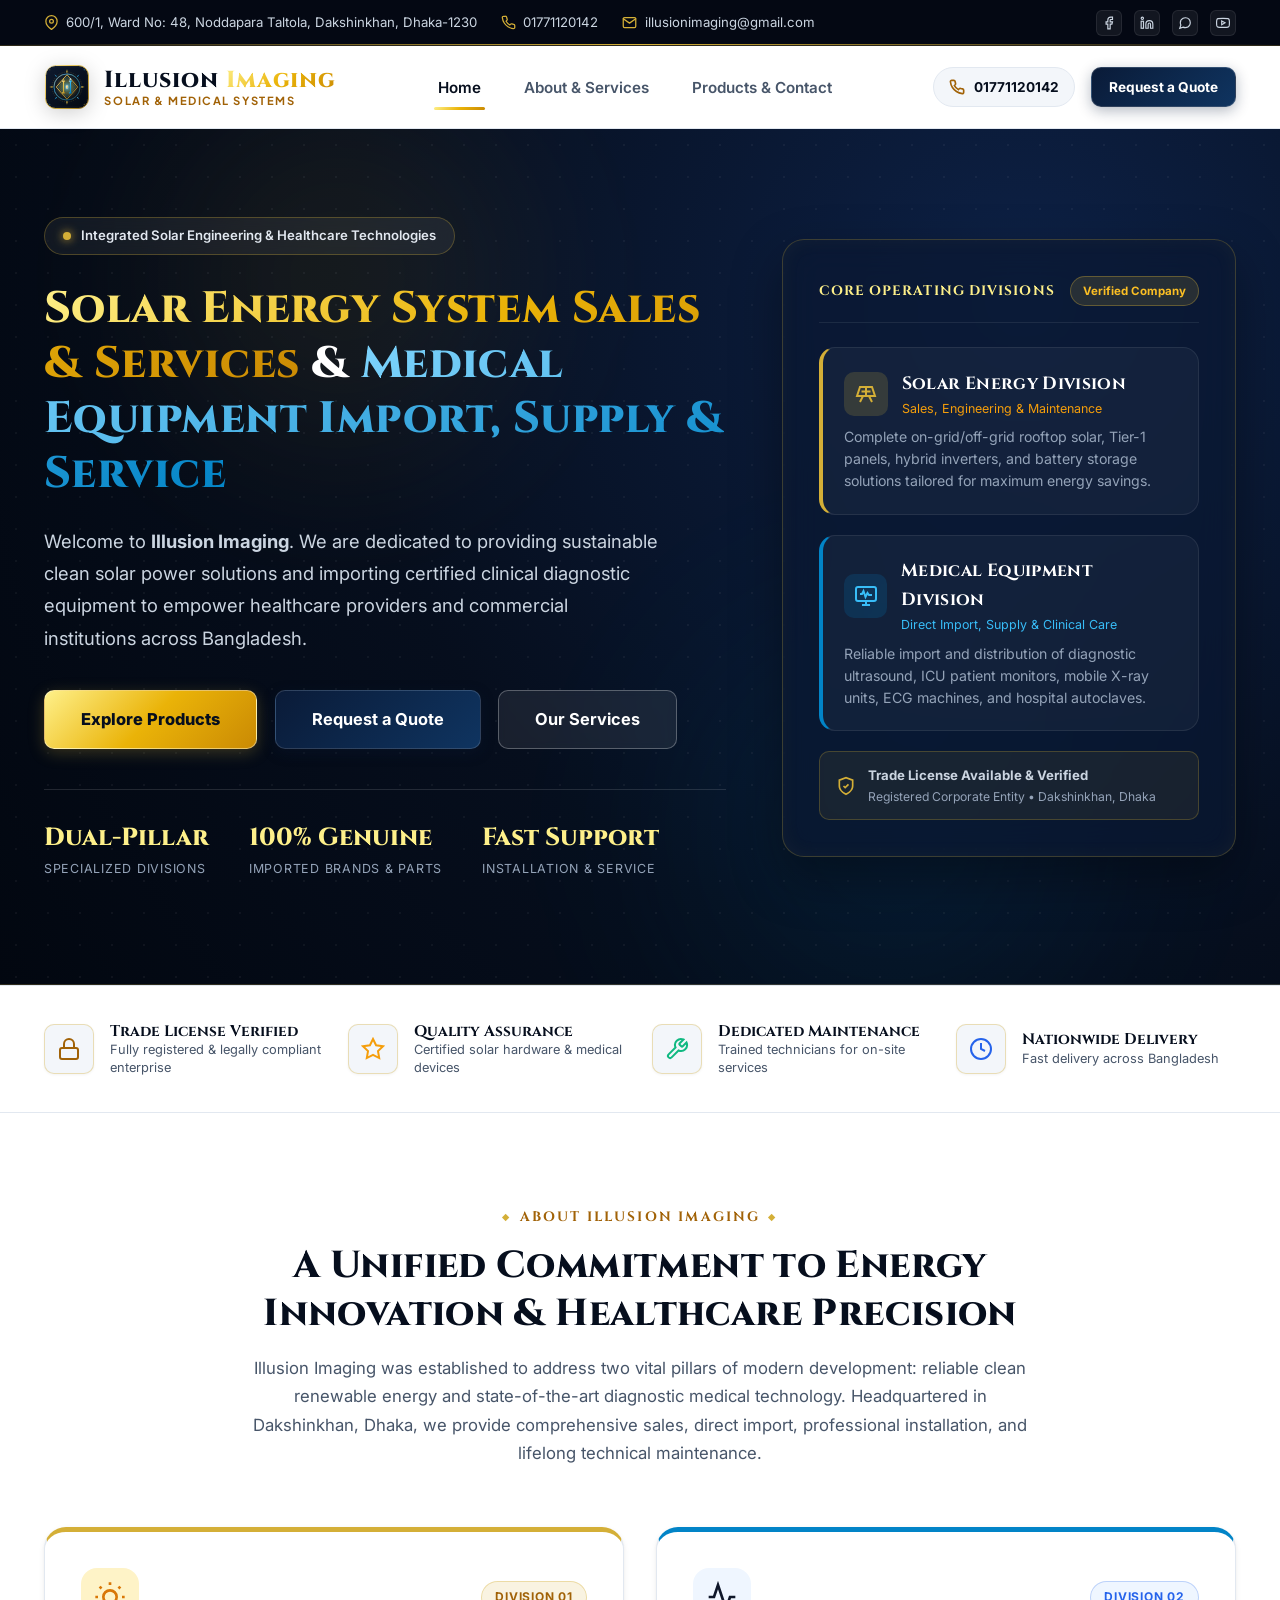
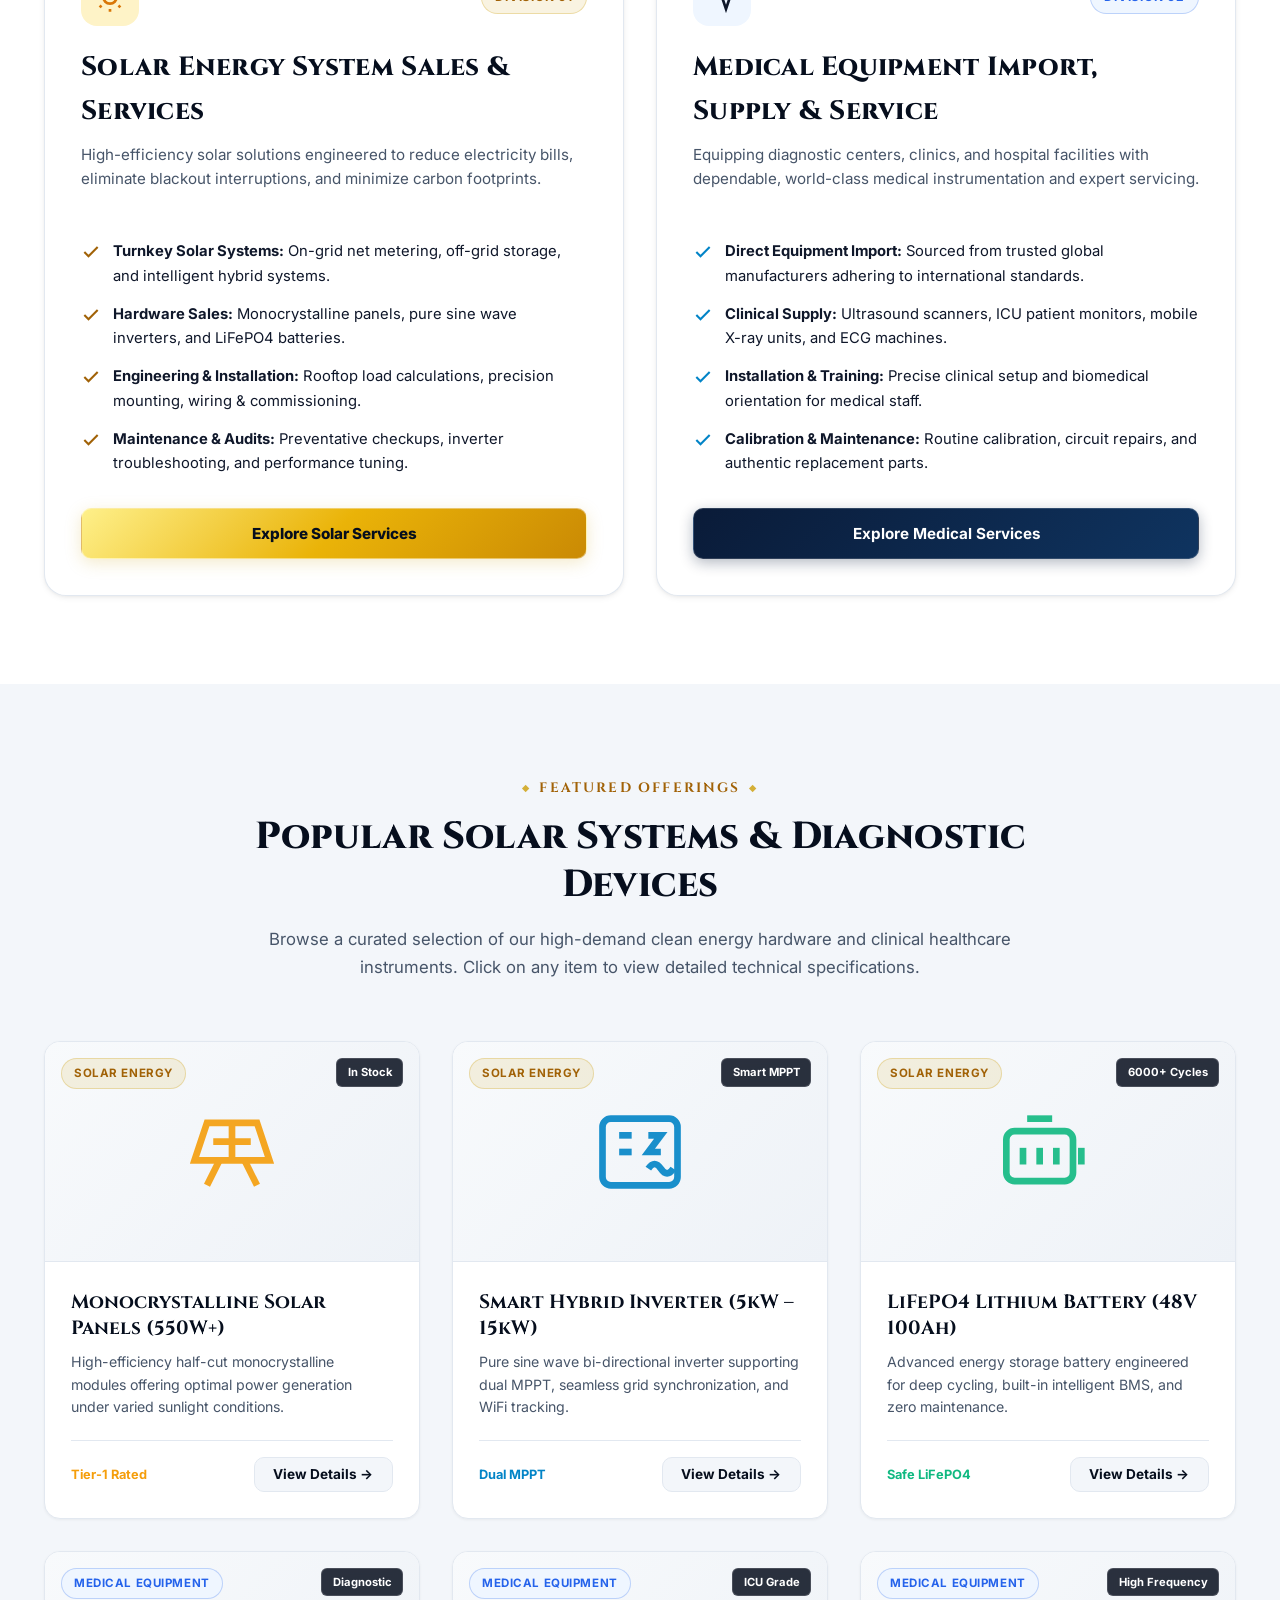
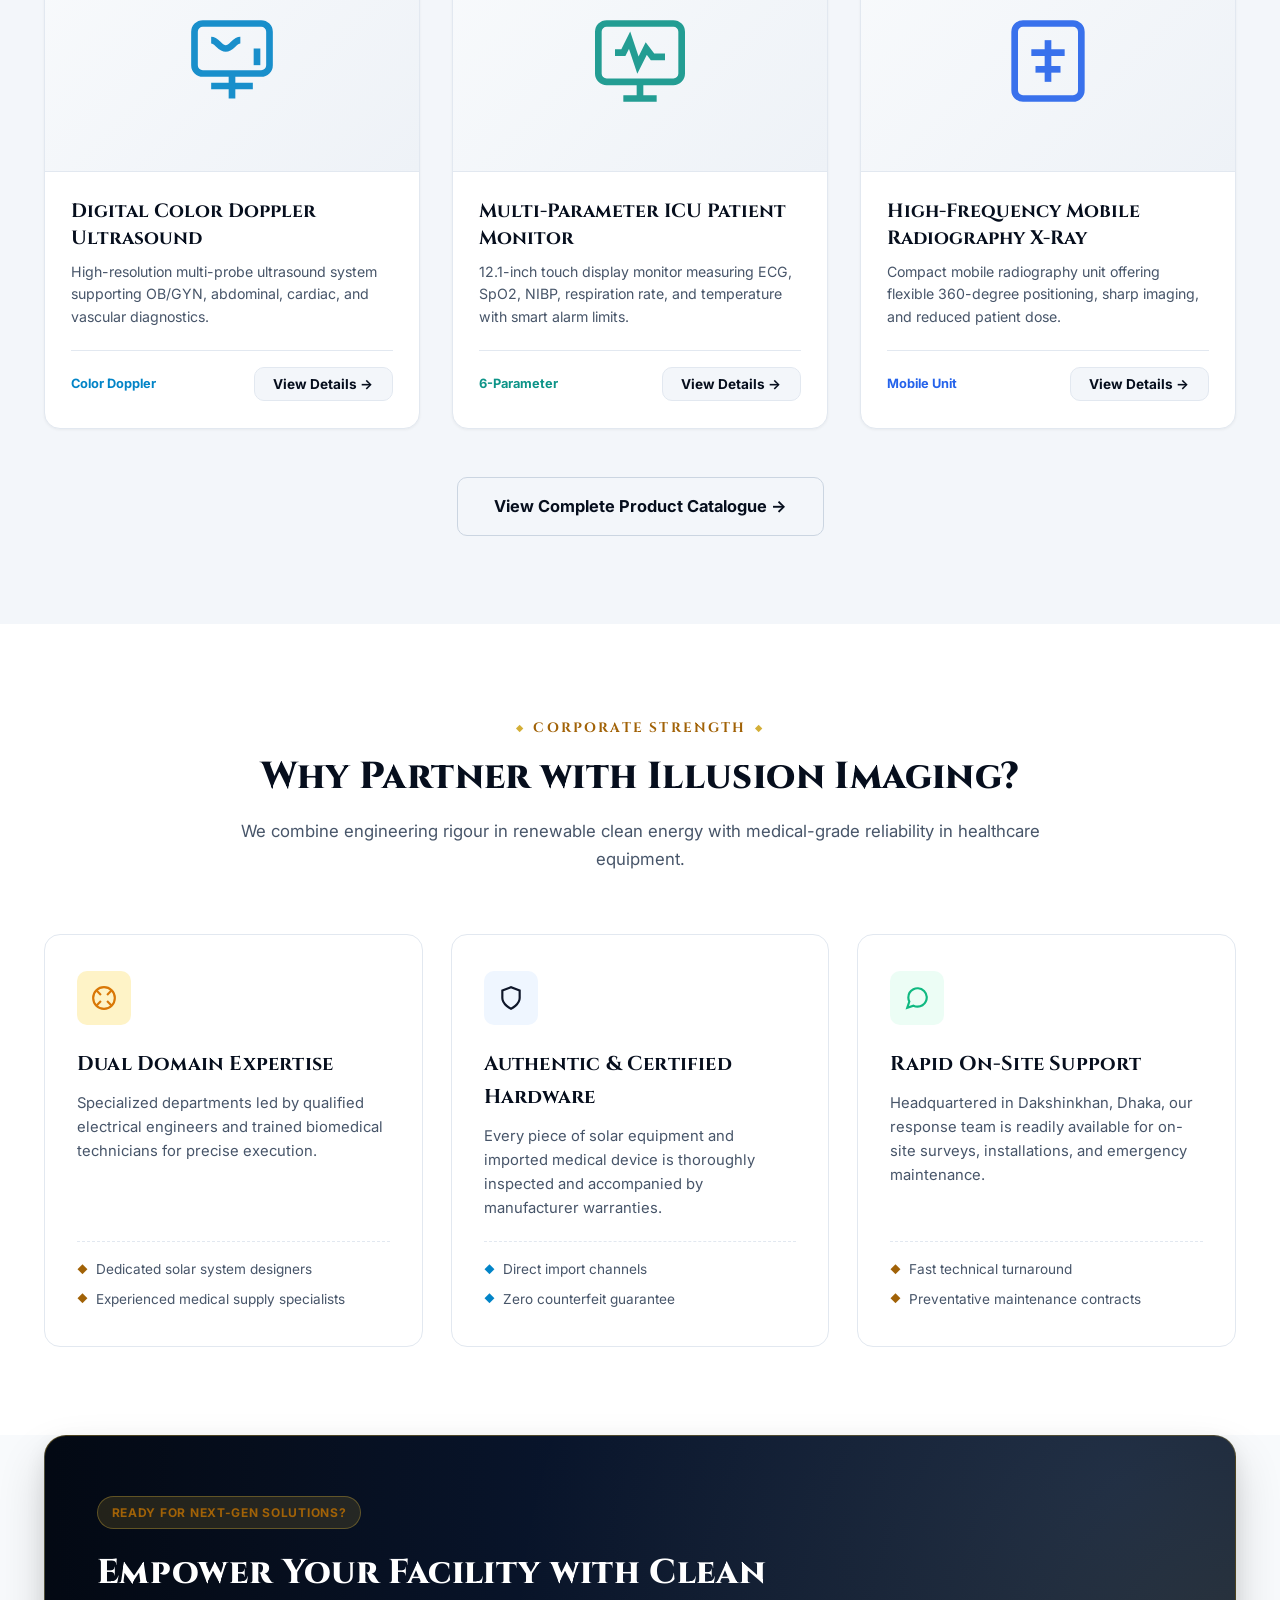
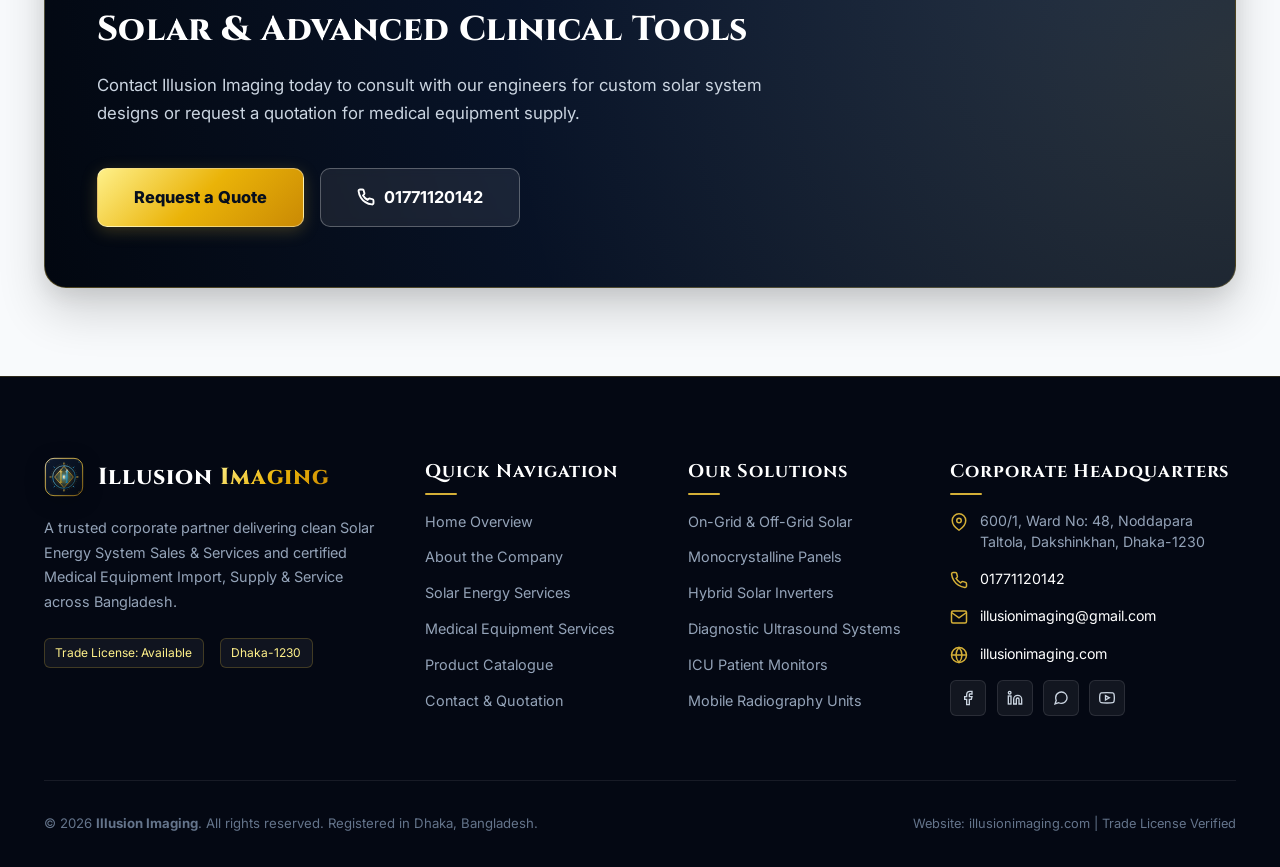
==== commit 65304f45: "fix: keep Verified Company badge in single line and center modal close cross rotation" ====
--- a/index.html
+++ b/index.html
@@ -637,7 +637,12 @@
   <!-- Product Details Modal Component -->
   <div id="productModal" class="modal-backdrop" aria-hidden="true" role="dialog">
     <div class="modal-card">
-      <button id="modalClose" class="modal-close-btn" aria-label="Close modal">✕</button>
+      <button id="modalClose" class="modal-close-btn" aria-label="Close modal">
+        <svg viewBox="0 0 24 24" fill="none" stroke="currentColor" stroke-width="2.5" stroke-linecap="round" stroke-linejoin="round">
+          <line x1="18" y1="6" x2="6" y2="18"></line>
+          <line x1="6" y1="6" x2="18" y2="18"></line>
+        </svg>
+      </button>
       <div class="modal-scroll-body">
         <div class="modal-banner" id="modalIconContainer">
           <!-- Dynamic Icon injected by main.js -->
--- a/css/style.css
+++ b/css/style.css
@@ -818,6 +818,7 @@
   display: flex;
   justify-content: space-between;
   align-items: center;
+  gap: 0.75rem;
   margin-bottom: 1.5rem;
   padding-bottom: 1rem;
   border-bottom: 1px solid rgba(255, 255, 255, 0.08);
@@ -825,21 +826,26 @@
 
 .pillar-title {
   font-family: var(--font-royal);
-  font-size: 0.9rem;
+  font-size: 0.85rem;
   font-weight: 700;
   text-transform: uppercase;
-  letter-spacing: 0.12em;
+  letter-spacing: 0.08em;
   color: var(--royal-gold-light);
+  line-height: 1.25;
 }
 
 .pillar-badge {
-  font-size: 0.75rem;
+  font-size: 0.72rem;
   background: rgba(212, 175, 55, 0.15);
   color: var(--royal-gold-bright);
   border: 1px solid rgba(212, 175, 55, 0.35);
-  padding: 0.25rem 0.7rem;
+  padding: 0.28rem 0.75rem;
   border-radius: var(--radius-pill);
   font-weight: 700;
+  white-space: nowrap;
+  display: inline-flex;
+  align-items: center;
+  flex-shrink: 0;
 }
 
 .dual-pillar-grid {
@@ -1355,23 +1361,39 @@
   right: 1.25rem;
   width: 38px;
   height: 38px;
+  padding: 0;
+  margin: 0;
   border-radius: 50%;
-  background: rgba(6, 14, 29, 0.7);
-  border: 1px solid rgba(255, 255, 255, 0.25);
+  background: rgba(6, 14, 29, 0.75);
+  border: 1.5px solid rgba(255, 255, 255, 0.25);
   backdrop-filter: blur(6px);
   display: flex;
   align-items: center;
   justify-content: center;
   cursor: pointer;
   color: #ffffff;
-  transition: var(--transition-fast);
+  transition: background var(--transition-fast), border-color var(--transition-fast), box-shadow var(--transition-fast);
   z-index: 30;
   box-shadow: 0 4px 12px rgba(0, 0, 0, 0.25);
+  line-height: 1;
+}
+
+.modal-close-btn svg {
+  width: 16px;
+  height: 16px;
+  display: block;
+  stroke: #ffffff;
+  transition: transform 0.3s cubic-bezier(0.4, 0, 0.2, 1);
+  transform-origin: 50% 50%;
 }
 
 .modal-close-btn:hover {
   background: #dc2626;
   border-color: #dc2626;
+  box-shadow: 0 4px 16px rgba(220, 38, 38, 0.45);
+}
+
+.modal-close-btn:hover svg {
   transform: rotate(90deg);
 }
 
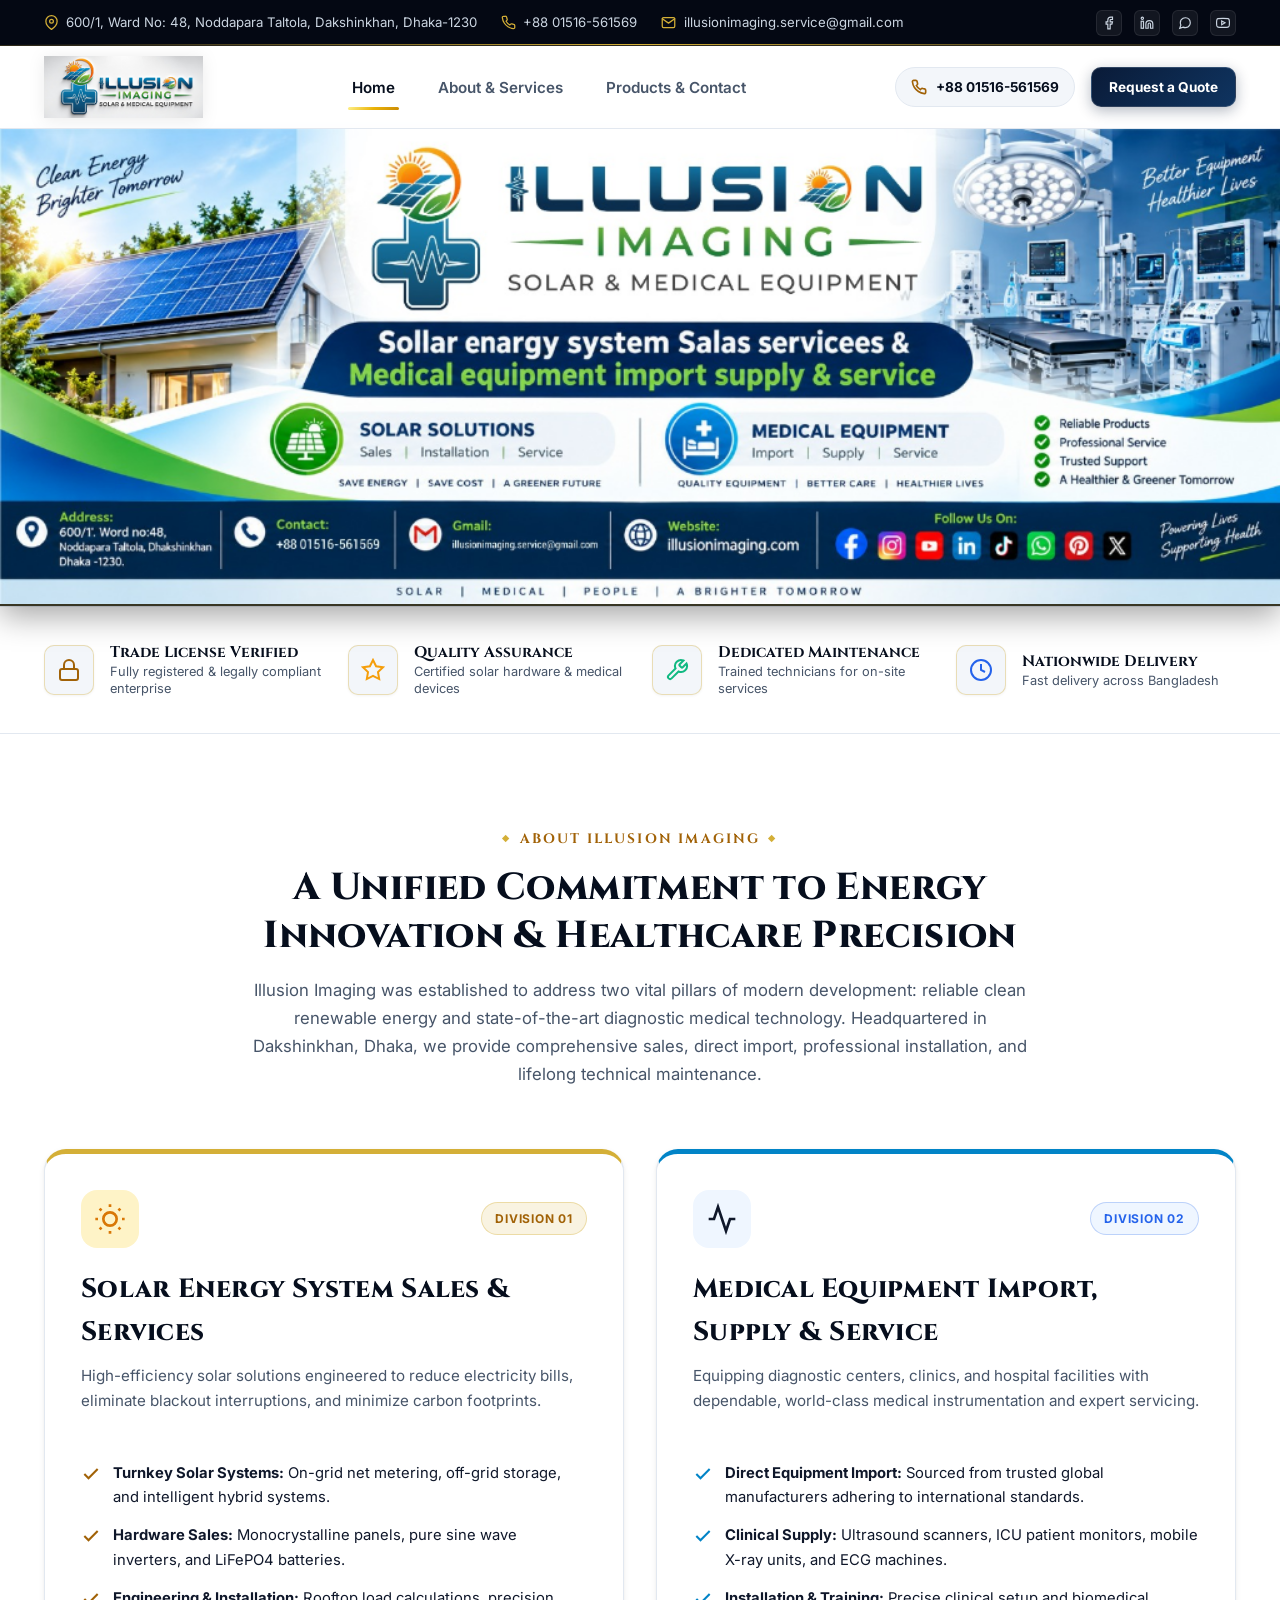
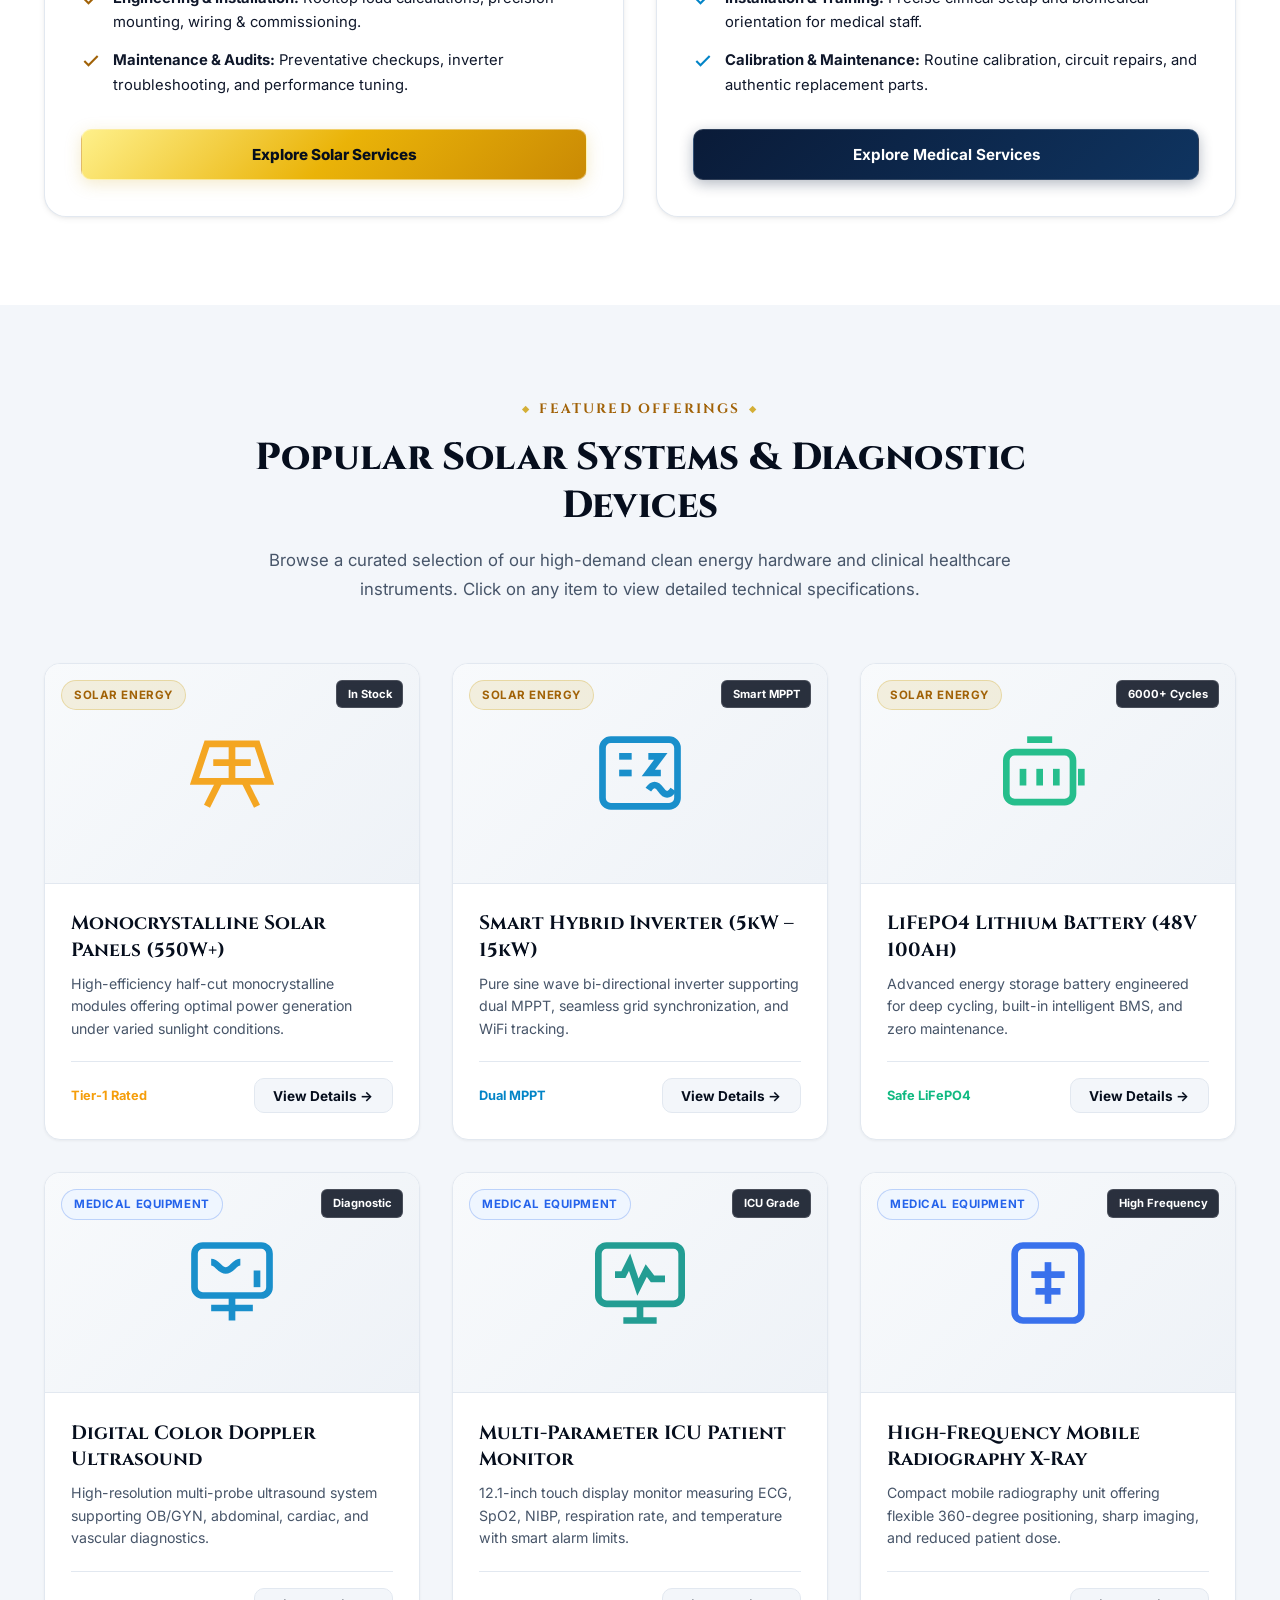
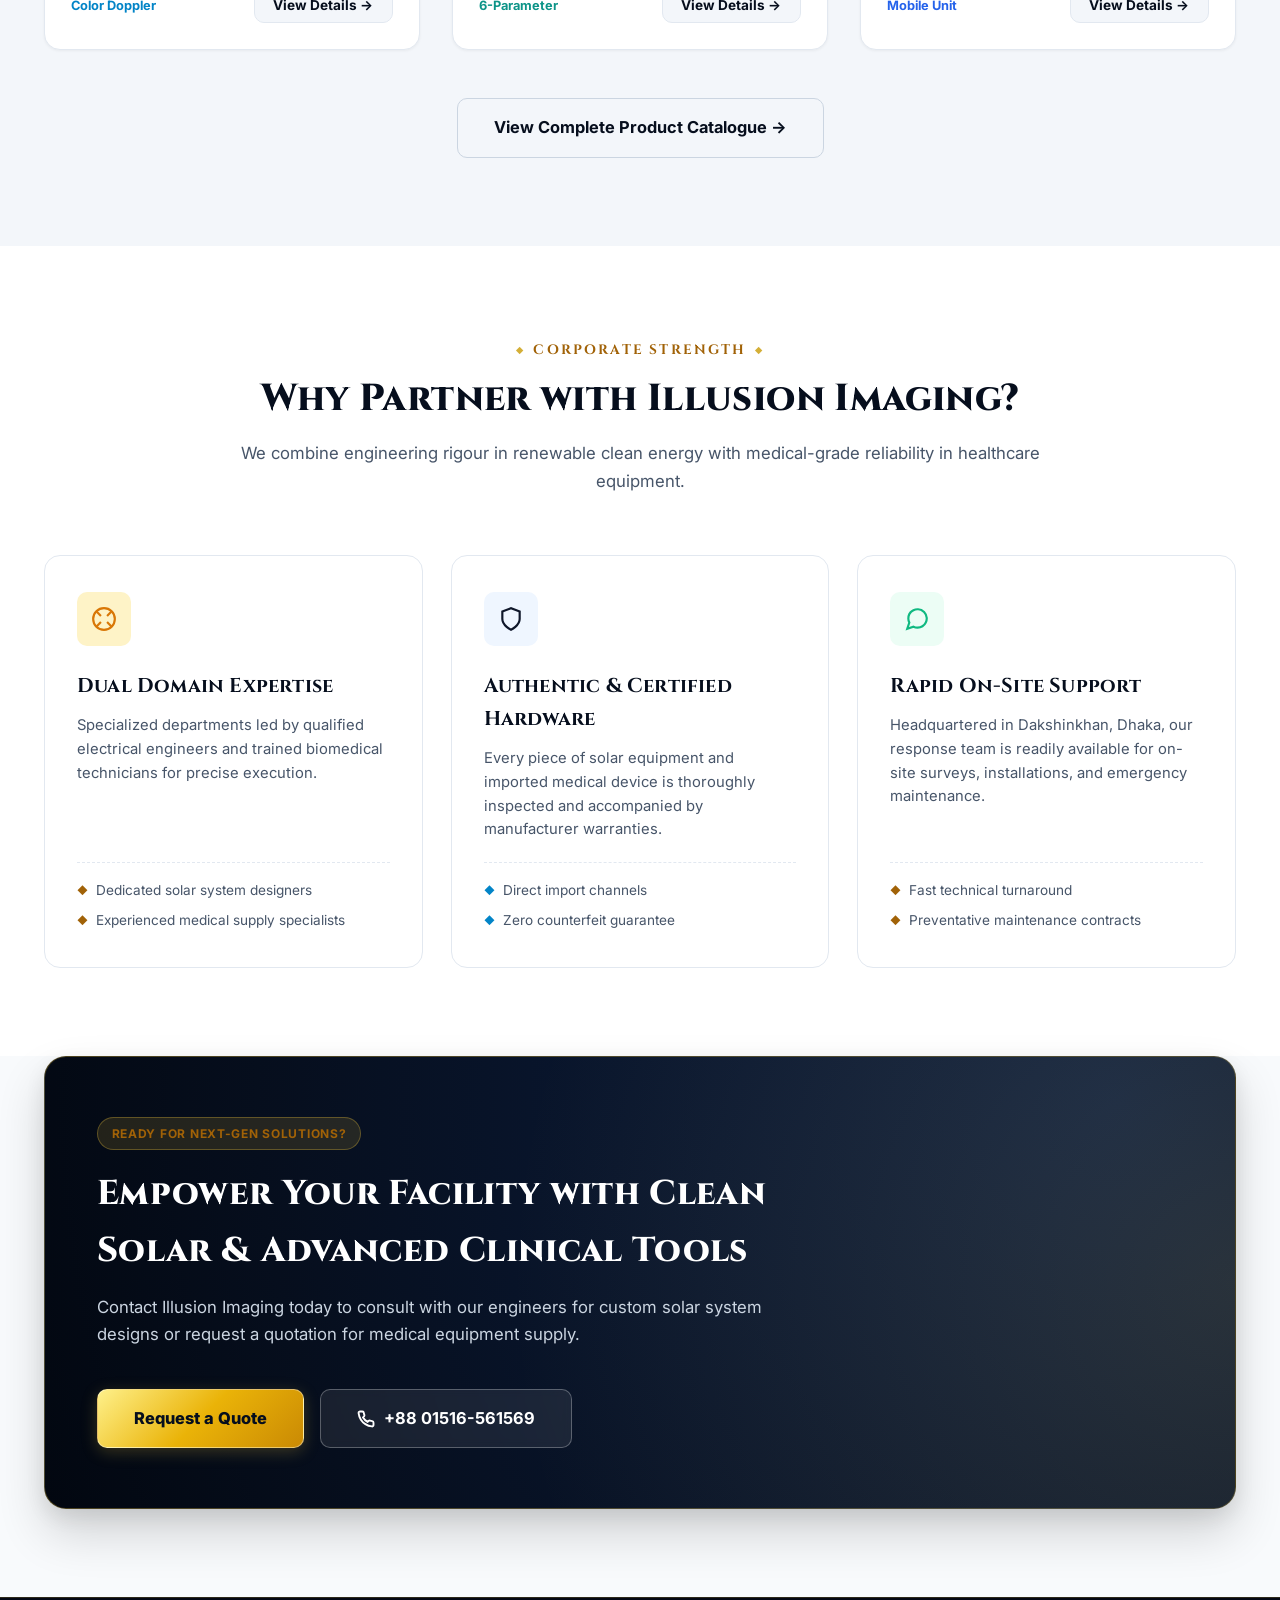
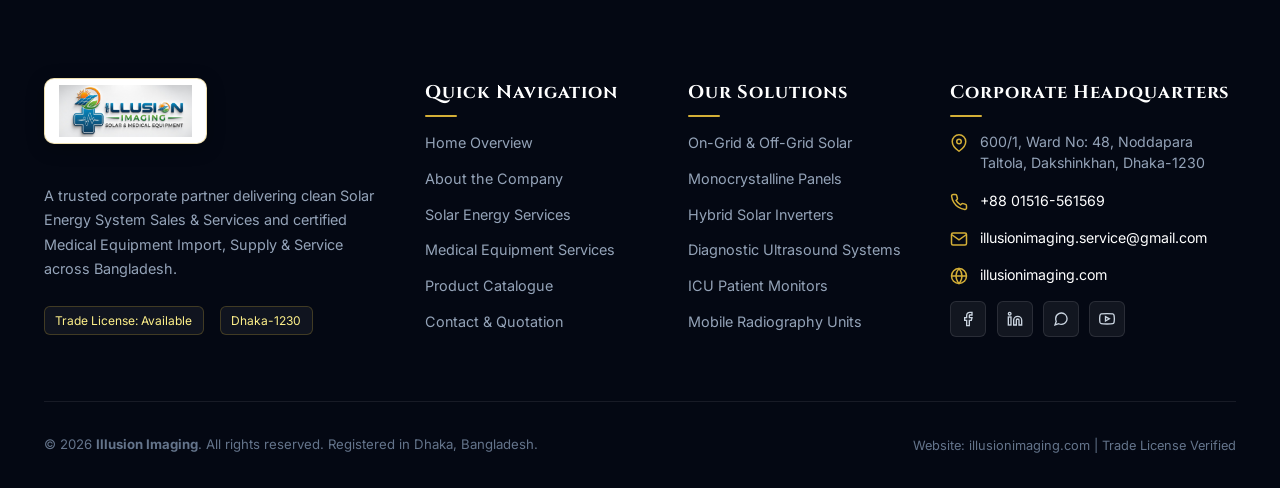
==== commit a1e8db81: "feat: update branding assets, standardize contact information, and introduce global CSS and JS files" ====
--- a/index.html
+++ b/index.html
@@ -1,4 +1,4 @@
-<!DOCTYPE html>
+﻿<!DOCTYPE html>
 <html lang="en">
 <head>
   <meta charset="UTF-8">
@@ -37,14 +37,14 @@
           <svg viewBox="0 0 24 24" fill="none" stroke="currentColor" stroke-width="2" stroke-linecap="round" stroke-linejoin="round">
             <path d="M22 16.92v3a2 2 0 0 1-2.18 2 19.79 19.79 0 0 1-8.63-3.07 19.5 19.5 0 0 1-6-6 19.79 19.79 0 0 1-3.07-8.67A2 2 0 0 1 4.11 2h3a2 2 0 0 1 2 1.72 12.84 12.84 0 0 0 .7 2.81 2 2 0 0 1-.45 2.11L8.09 9.91a16 16 0 0 0 6 6l1.27-1.27a2 2 0 0 1 2.11-.45 12.84 12.84 0 0 0 2.81.7A2 2 0 0 1 22 16.92z"></path>
           </svg>
-          <a href="tel:01771120142">01771120142</a>
+          <a href="tel:+8801516561569">+88 01516-561569</a>
         </span>
         <span class="top-info-item">
           <svg viewBox="0 0 24 24" fill="none" stroke="currentColor" stroke-width="2" stroke-linecap="round" stroke-linejoin="round">
             <path d="M4 4h16c1.1 0 2 .9 2 2v12c0 1.1-.9 2-2 2H4c-1.1 0-2-.9-2-2V6c0-1.1.9-2 2-2z"></path>
             <polyline points="22,6 12,13 2,6"></polyline>
           </svg>
-          <a href="mailto:illusionimaging@gmail.com">illusionimaging@gmail.com</a>
+          <a href="mailto:illusionimaging.service@gmail.com">illusionimaging.service@gmail.com</a>
         </span>
       </div>
 
@@ -55,7 +55,7 @@
         <a href="https://linkedin.com" target="_blank" rel="noopener noreferrer" class="top-social-link" title="LinkedIn" aria-label="LinkedIn">
           <svg width="14" height="14" viewBox="0 0 24 24" fill="none" stroke="currentColor" stroke-width="2"><path d="M16 8a6 6 0 0 1 6 6v7h-4v-7a2 2 0 0 0-2-2 2 2 0 0 0-2 2v7h-4v-7a6 6 0 0 1 6-6z"/><rect x="2" y="9" width="4" height="12"/><circle cx="4" cy="4" r="2"/></svg>
         </a>
-        <a href="https://wa.me/8801771120142" target="_blank" rel="noopener noreferrer" class="top-social-link" title="WhatsApp" aria-label="WhatsApp">
+        <a href="https://wa.me/8801516561569" target="_blank" rel="noopener noreferrer" class="top-social-link" title="WhatsApp" aria-label="WhatsApp">
           <svg width="14" height="14" viewBox="0 0 24 24" fill="none" stroke="currentColor" stroke-width="2"><path d="M21 11.5a8.38 8.38 0 0 1-.9 3.8 8.5 8.5 0 0 1-7.6 4.7 8.38 8.38 0 0 1-3.8-.9L3 21l1.9-5.7a8.38 8.38 0 0 1-.9-3.8 8.5 8.5 0 0 1 4.7-7.6 8.38 8.38 0 0 1 3.8-.9h.5a8.48 8.48 0 0 1 8 8v.5z"/></svg>
         </a>
         <a href="https://youtube.com" target="_blank" rel="noopener noreferrer" class="top-social-link" title="YouTube" aria-label="YouTube">
@@ -69,27 +69,21 @@
   <header class="site-header">
     <div class="container nav-container">
       <a href="index.html" class="brand-logo" aria-label="Illusion Imaging Home">
-        <div class="logo-symbol">
-          <img src="images/logo.svg" alt="Illusion Imaging Logo" width="46" height="46">
-        </div>
-        <div class="logo-text-group">
-          <span class="logo-main-title">Illusion <span>Imaging</span></span>
-          <span class="logo-subtitle">Solar & Medical Systems</span>
-        </div>
+        <img src="images/official-logo.png" alt="Illusion Imaging - Solar &amp; Medical Equipment" class="header-brand-img">
       </a>
 
       <!-- Desktop Navigation Menu -->
       <nav class="nav-menu">
         <a href="index.html" class="nav-link active">Home</a>
-        <a href="about-services.html" class="nav-link">About & Services</a>
-        <a href="products-contact.html" class="nav-link">Products & Contact</a>
+        <a href="about-services.html" class="nav-link">About &amp; Services</a>
+        <a href="products-contact.html" class="nav-link">Products &amp; Contact</a>
       </nav>
 
       <!-- Header Actions -->
       <div class="nav-actions">
-        <a href="tel:01771120142" class="header-phone-pill">
+        <a href="tel:+8801516561569" class="header-phone-pill">
           <svg width="16" height="16" viewBox="0 0 24 24" fill="none" stroke="currentColor" stroke-width="2.5"><path d="M22 16.92v3a2 2 0 0 1-2.18 2 19.79 19.79 0 0 1-8.63-3.07 19.5 19.5 0 0 1-6-6 19.79 19.79 0 0 1-3.07-8.67A2 2 0 0 1 4.11 2h3a2 2 0 0 1 2 1.72 12.84 12.84 0 0 0 .7 2.81 2 2 0 0 1-.45 2.11L8.09 9.91a16 16 0 0 0 6 6l1.27-1.27a2 2 0 0 1 2.11-.45 12.84 12.84 0 0 0 2.81.7A2 2 0 0 1 22 16.92z"/></svg>
-          01771120142
+          +88 01516-561569
         </a>
         <a href="products-contact.html#contact-section" class="btn btn-primary btn-sm">Request a Quote</a>
         <button id="menuToggle" class="menu-toggle" aria-label="Open mobile navigation">
@@ -108,13 +102,8 @@
   <div id="mobileDrawer" class="mobile-drawer">
     <div>
       <div class="drawer-header">
-        <div class="brand-logo">
-          <div class="logo-symbol" style="width: 38px; height: 38px;">
-            <img src="images/logo.svg" alt="Illusion Imaging Logo" width="38" height="38">
-          </div>
-          <div class="logo-text-group">
-            <span class="logo-main-title" style="font-size: 1.15rem;">Illusion <span>Imaging</span></span>
-          </div>
+        <div class="drawer-brand-card">
+          <img src="images/official-logo.png" alt="Illusion Imaging - Solar &amp; Medical Equipment" class="drawer-brand-img">
         </div>
         <button id="drawerClose" class="drawer-close" aria-label="Close menu">✕</button>
       </div>
@@ -127,8 +116,8 @@
     </div>
 
     <div class="drawer-contact">
-      <p><strong>Hotline:</strong> 01771120142</p>
-      <p><strong>Email:</strong> illusionimaging@gmail.com</p>
+      <p><strong>Hotline:</strong> +88 01516-561569</p>
+      <p><strong>Email:</strong> illusionimaging.service@gmail.com</p>
       <p><strong>Location:</strong> Dakshinkhan, Dhaka-1230</p>
       <div style="margin-top: 1.25rem;">
         <a href="products-contact.html#contact-section" class="btn btn-primary" style="width: 100%;">Get a Quick Quote</a>
@@ -137,108 +126,9 @@
   </div>
 
   <!-- Hero Section -->
-  <section class="hero-section">
-    <div class="hero-bg-shapes">
-      <div class="hero-glow-1"></div>
-      <div class="hero-glow-2"></div>
-      <div class="hero-grid-pattern"></div>
-    </div>
-
-    <div class="container hero-content-wrapper">
-      <!-- Hero Left Text -->
-      <div>
-        <div class="hero-lead-badge">
-          <span class="dot"></span>
-          Integrated Solar Engineering & Healthcare Technologies
-        </div>
-
-        <h1 class="hero-headline">
-          <span class="solar-text">Solar Energy System Sales & Services</span> & 
-          <span class="medical-text">Medical Equipment Import, Supply & Service</span>
-        </h1>
-
-        <p class="hero-description">
-          Welcome to <strong>Illusion Imaging</strong>. We are dedicated to providing sustainable clean solar power solutions and importing certified clinical diagnostic equipment to empower healthcare providers and commercial institutions across Bangladesh.
-        </p>
-
-        <div class="hero-cta-group">
-          <a href="products-contact.html" class="btn btn-solar btn-lg">Explore Products</a>
-          <a href="products-contact.html#contact-section" class="btn btn-primary btn-lg">Request a Quote</a>
-          <a href="about-services.html" class="btn btn-outline-white btn-lg">Our Services</a>
-        </div>
-
-        <div class="hero-highlights">
-          <div class="hero-highlight-item">
-            <span class="hero-highlight-number">Dual-Pillar</span>
-            <span class="hero-highlight-label">Specialized Divisions</span>
-          </div>
-          <div class="hero-highlight-item">
-            <span class="hero-highlight-number">100% Genuine</span>
-            <span class="hero-highlight-label">Imported Brands & Parts</span>
-          </div>
-          <div class="hero-highlight-item">
-            <span class="hero-highlight-number">Fast Support</span>
-            <span class="hero-highlight-label">Installation & Service</span>
-          </div>
-        </div>
-      </div>
-
-      <!-- Hero Right Visual Card -->
-      <div class="hero-visual-card">
-        <div class="dual-pillar-header">
-          <span class="pillar-title">Core Operating Divisions</span>
-          <span class="pillar-badge">Verified Company</span>
-        </div>
-
-        <div class="dual-pillar-grid">
-          <!-- Solar Pillar Box -->
-          <div class="pillar-box solar-box">
-            <div class="pillar-box-top">
-              <div class="pillar-icon-wrap solar-icon-bg">
-                <svg width="24" height="24" viewBox="0 0 24 24" fill="none" stroke="currentColor" stroke-width="2">
-                  <polygon points="3 14 6 5 18 5 21 14 3 14"/>
-                  <line x1="12" y1="5" x2="12" y2="14"/>
-                  <line x1="7.5" y1="9.5" x2="16.5" y2="9.5"/>
-                  <line x1="9" y1="14" x2="6" y2="20"/>
-                  <line x1="15" y1="14" x2="18" y2="20"/>
-                </svg>
-              </div>
-              <div>
-                <h4>Solar Energy Division</h4>
-                <p style="font-size: 0.78rem; color: #f59e0b; margin: 0;">Sales, Engineering & Maintenance</p>
-              </div>
-            </div>
-            <p>Complete on-grid/off-grid rooftop solar, Tier-1 panels, hybrid inverters, and battery storage solutions tailored for maximum energy savings.</p>
-          </div>
-
-          <!-- Medical Pillar Box -->
-          <div class="pillar-box medical-box">
-            <div class="pillar-box-top">
-              <div class="pillar-icon-wrap medical-icon-bg">
-                <svg width="24" height="24" viewBox="0 0 24 24" fill="none" stroke="currentColor" stroke-width="2">
-                  <rect x="2" y="3" width="20" height="14" rx="2"/>
-                  <line x1="8" y1="21" x2="16" y2="21"/>
-                  <line x1="12" y1="17" x2="12" y2="21"/>
-                  <path d="M6 10h2l1.5-3 2 6 2-4 1.5 2h3"/>
-                </svg>
-              </div>
-              <div>
-                <h4>Medical Equipment Division</h4>
-                <p style="font-size: 0.78rem; color: #38bdf8; margin: 0;">Direct Import, Supply & Clinical Care</p>
-              </div>
-            </div>
-            <p>Reliable import and distribution of diagnostic ultrasound, ICU patient monitors, mobile X-ray units, ECG machines, and hospital autoclaves.</p>
-          </div>
-        </div>
-
-        <div class="hero-verified-card">
-          <svg width="20" height="20" viewBox="0 0 24 24" fill="none" stroke="currentColor" stroke-width="2"><path d="M12 22s8-4 8-10V5l-8-3-8 3v7c0 6 8 10 8 10z"/><polyline points="9 12 11 14 15 10"/></svg>
-          <div>
-            <strong>Trade License Available & Verified</strong>
-            <div style="font-size: 0.76rem; color: #94a3b8;">Registered Corporate Entity • Dakshinkhan, Dhaka</div>
-          </div>
-        </div>
-      </div>
+  <section class="hero-section hero-banner-only">
+    <div class="hero-banner-container">
+      <img src="images/hero-banner.png" alt="Illusion Imaging - Solar &amp; Medical Equipment" class="hero-banner-image">
     </div>
   </section>
 
@@ -625,9 +515,9 @@
         </div>
         <div class="cta-banner-actions">
           <a href="products-contact.html#contact-section" class="btn btn-solar btn-lg">Request a Quote</a>
-          <a href="tel:01771120142" class="btn btn-outline-white btn-lg">
+          <a href="tel:+8801516561569" class="btn btn-outline-white btn-lg">
             <svg width="18" height="18" viewBox="0 0 24 24" fill="none" stroke="currentColor" stroke-width="2.5"><path d="M22 16.92v3a2 2 0 0 1-2.18 2 19.79 19.79 0 0 1-8.63-3.07 19.5 19.5 0 0 1-6-6 19.79 19.79 0 0 1-3.07-8.67A2 2 0 0 1 4.11 2h3a2 2 0 0 1 2 1.72 12.84 12.84 0 0 0 .7 2.81 2 2 0 0 1-.45 2.11L8.09 9.91a16 16 0 0 0 6 6l1.27-1.27a2 2 0 0 1 2.11-.45 12.84 12.84 0 0 0 2.81.7A2 2 0 0 1 22 16.92z"/></svg>
-            01771120142
+            +88 01516-561569
           </a>
         </div>
       </div>
@@ -684,13 +574,8 @@
       <div class="footer-top-grid">
         <!-- Col 1: About Illusion Imaging -->
         <div>
-          <div class="brand-logo" style="margin-bottom: 1rem;">
-            <div class="logo-symbol" style="width: 40px; height: 40px;">
-              <img src="images/logo.svg" alt="Illusion Imaging Logo" width="40" height="40">
-            </div>
-            <div class="logo-text-group">
-              <span class="logo-main-title" style="color: #fff;">Illusion <span style="color: var(--accent-cyan-light);">Imaging</span></span>
-            </div>
+          <div class="footer-brand-card">
+            <img src="images/official-logo.png" alt="Illusion Imaging - Solar &amp; Medical Equipment" class="footer-brand-img">
           </div>
           <p class="footer-col-desc">
             A trusted corporate partner delivering clean Solar Energy System Sales & Services and certified Medical Equipment Import, Supply & Service across Bangladesh.
@@ -737,11 +622,11 @@
             </div>
             <div class="footer-contact-item">
               <svg width="18" height="18" viewBox="0 0 24 24" fill="none" stroke="currentColor" stroke-width="2"><path d="M22 16.92v3a2 2 0 0 1-2.18 2 19.79 19.79 0 0 1-8.63-3.07 19.5 19.5 0 0 1-6-6 19.79 19.79 0 0 1-3.07-8.67A2 2 0 0 1 4.11 2h3a2 2 0 0 1 2 1.72 12.84 12.84 0 0 0 .7 2.81 2 2 0 0 1-.45 2.11L8.09 9.91a16 16 0 0 0 6 6l1.27-1.27a2 2 0 0 1 2.11-.45 12.84 12.84 0 0 0 2.81.7A2 2 0 0 1 22 16.92z"/></svg>
-              <span><a href="tel:01771120142" style="color: #fff;">01771120142</a></span>
+              <span><a href="tel:+8801516561569" style="color: #fff;">+88 01516-561569</a></span>
             </div>
             <div class="footer-contact-item">
               <svg width="18" height="18" viewBox="0 0 24 24" fill="none" stroke="currentColor" stroke-width="2"><path d="M4 4h16c1.1 0 2 .9 2 2v12c0 1.1-.9 2-2 2H4c-1.1 0-2-.9-2-2V6c0-1.1.9-2 2-2z"/><polyline points="22,6 12,13 2,6"/></svg>
-              <span><a href="mailto:illusionimaging@gmail.com" style="color: #fff;">illusionimaging@gmail.com</a></span>
+              <span><a href="mailto:illusionimaging.service@gmail.com" style="color: #fff;">illusionimaging.service@gmail.com</a></span>
             </div>
             <div class="footer-contact-item">
               <svg width="18" height="18" viewBox="0 0 24 24" fill="none" stroke="currentColor" stroke-width="2"><circle cx="12" cy="12" r="10"/><line x1="2" y1="12" x2="22" y2="12"/><path d="M12 2a15.3 15.3 0 0 1 4 10 15.3 15.3 0 0 1-4 10 15.3 15.3 0 0 1-4-10 15.3 15.3 0 0 1 4-10z"/></svg>
@@ -756,7 +641,7 @@
             <a href="https://linkedin.com" target="_blank" rel="noopener noreferrer" class="footer-social-btn" title="LinkedIn" aria-label="LinkedIn">
               <svg width="16" height="16" viewBox="0 0 24 24" fill="none" stroke="currentColor" stroke-width="2"><path d="M16 8a6 6 0 0 1 6 6v7h-4v-7a2 2 0 0 0-2-2 2 2 0 0 0-2 2v7h-4v-7a6 6 0 0 1 6-6z"/><rect x="2" y="9" width="4" height="12"/><circle cx="4" cy="4" r="2"/></svg>
             </a>
-            <a href="https://wa.me/8801771120142" target="_blank" rel="noopener noreferrer" class="footer-social-btn" title="WhatsApp" aria-label="WhatsApp">
+            <a href="https://wa.me/8801516561569" target="_blank" rel="noopener noreferrer" class="footer-social-btn" title="WhatsApp" aria-label="WhatsApp">
               <svg width="16" height="16" viewBox="0 0 24 24" fill="none" stroke="currentColor" stroke-width="2"><path d="M21 11.5a8.38 8.38 0 0 1-.9 3.8 8.5 8.5 0 0 1-7.6 4.7 8.38 8.38 0 0 1-3.8-.9L3 21l1.9-5.7a8.38 8.38 0 0 1-.9-3.8 8.5 8.5 0 0 1 4.7-7.6 8.38 8.38 0 0 1 3.8-.9h.5a8.48 8.48 0 0 1 8 8v.5z"/></svg>
             </a>
             <a href="https://youtube.com" target="_blank" rel="noopener noreferrer" class="footer-social-btn" title="YouTube" aria-label="YouTube">
@@ -777,7 +662,37 @@
     </div>
   </footer>
 
+  <!-- Banner Fullscreen Modal Lightbox -->
+  <div id="bannerModal" class="banner-lightbox-modal" role="dialog" aria-modal="true" aria-label="Official Corporate Banner View">
+    <div class="banner-lightbox-backdrop" id="bannerModalBackdrop"></div>
+    <div class="banner-lightbox-container">
+      <div class="banner-lightbox-header">
+        <div class="banner-lightbox-title">
+          <svg width="20" height="20" viewBox="0 0 24 24" fill="none" stroke="currentColor" stroke-width="2.2"><path d="M12 22s8-4 8-10V5l-8-3-8 3v7c0 6 8 10 8 10z"/><polyline points="9 12 11 14 15 10"/></svg>
+          <span>Illusion Imaging — Official Corporate Identity &amp; Division Banner</span>
+        </div>
+        <div class="banner-lightbox-actions">
+          <a href="images/hero-banner.png" download="Illusion-Imaging-Official-Banner.png" class="banner-modal-action-btn" title="Download Official Banner">
+            <svg width="16" height="16" viewBox="0 0 24 24" fill="none" stroke="currentColor" stroke-width="2"><path d="M21 15v4a2 2 0 0 1-2 2H5a2 2 0 0 1-2-2v-4"/><polyline points="7 10 12 15 17 10"/><line x1="12" y1="15" x2="12" y2="3"/></svg>
+            Download
+          </a>
+          <button id="closeBannerModal" class="banner-lightbox-close" aria-label="Close modal">✕</button>
+        </div>
+      </div>
+      <div class="banner-lightbox-body">
+        <img src="images/hero-banner.png" alt="Illusion Imaging Official Banner Full View" class="banner-lightbox-img">
+      </div>
+      <div class="banner-lightbox-footer">
+        <span>📍 600/1, Ward 48, Dakshinkhan, Dhaka-1230</span>
+        <span>📞 <a href="tel:+8801516561569">+88 01516-561569</a></span>
+        <span>✉️ <a href="mailto:illusionimaging.service@gmail.com">illusionimaging.service@gmail.com</a></span>
+        <span>🌐 <a href="https://illusionimaging.com" target="_blank">illusionimaging.com</a></span>
+      </div>
+    </div>
+  </div>
+
   <!-- Main JavaScript File -->
   <script src="js/main.js"></script>
 </body>
 </html>
+
--- a/css/style.css
+++ b/css/style.css
@@ -255,6 +255,58 @@
   display: flex;
   align-items: center;
   gap: 0.9rem;
+  text-decoration: none;
+}
+
+.header-brand-img {
+  height: 62px;
+  width: auto;
+  max-width: 250px;
+  object-fit: contain;
+  display: block;
+  transition: transform var(--transition-normal);
+  filter: drop-shadow(0 2px 8px rgba(0, 0, 0, 0.08));
+}
+
+.brand-logo:hover .header-brand-img {
+  transform: scale(1.03);
+}
+
+.footer-brand-card {
+  background: #ffffff;
+  padding: 6px 14px;
+  border-radius: var(--radius-md);
+  display: inline-flex;
+  align-items: center;
+  margin-bottom: 1.25rem;
+  box-shadow: 0 4px 18px rgba(0, 0, 0, 0.28);
+  border: 1px solid rgba(212, 175, 55, 0.4);
+}
+
+.footer-brand-img {
+  height: 52px;
+  width: auto;
+  max-width: 240px;
+  object-fit: contain;
+  display: block;
+}
+
+.drawer-brand-card {
+  background: #ffffff;
+  padding: 5px 12px;
+  border-radius: var(--radius-md);
+  display: inline-flex;
+  align-items: center;
+  box-shadow: 0 4px 15px rgba(0, 0, 0, 0.25);
+  border: 1px solid rgba(212, 175, 55, 0.35);
+}
+
+.drawer-brand-img {
+  height: 44px;
+  width: auto;
+  max-width: 200px;
+  object-fit: contain;
+  display: block;
 }
 
 .logo-symbol {
@@ -665,9 +717,35 @@
   position: relative;
   background: radial-gradient(circle at 80% 20%, #0d2146 0%, #060e1d 55%, #020710 100%);
   color: #fff;
-  padding: 5.5rem 0 6.5rem;
+  padding: 3.25rem 0 4.5rem;
   overflow: hidden;
   border-bottom: 1px solid rgba(212, 175, 55, 0.2);
+}
+
+/* --- Hero Banner Only Section --- */
+.hero-section.hero-banner-only {
+  padding: 0;
+  background: #040d1e;
+  border-bottom: 2px solid rgba(212, 175, 55, 0.25);
+  box-shadow: 0 10px 30px rgba(0, 0, 0, 0.35);
+}
+
+.hero-banner-container {
+  width: 100%;
+  max-width: 100%;
+  margin: 0 auto;
+  line-height: 0;
+  display: flex;
+  justify-content: center;
+  align-items: center;
+  background: #040d1e;
+}
+
+.hero-banner-image {
+  width: 100%;
+  max-width: 100%;
+  height: auto;
+  display: block;
 }
 
 .hero-bg-shapes {
@@ -822,6 +900,424 @@
   margin-bottom: 1.5rem;
   padding-bottom: 1rem;
   border-bottom: 1px solid rgba(255, 255, 255, 0.08);
+}
+
+.hero-top-intro {
+  max-width: 960px;
+  margin: 0 auto 1.85rem;
+}
+
+.hero-headline-centered {
+  font-size: 2.35rem;
+  line-height: 1.25;
+  margin-inline: auto;
+  margin-bottom: 1.15rem;
+}
+
+.hero-description-centered {
+  margin-inline: auto;
+  font-size: 1.05rem;
+  line-height: 1.65;
+  color: #cbd5e1;
+  max-width: 760px;
+  margin-bottom: 1.65rem;
+}
+
+.hero-cta-centered {
+  justify-content: center;
+  margin-bottom: 0;
+}
+
+/* --- Grand Panoramic Billboard Showcase --- */
+.hero-billboard-showcase {
+  max-width: 1180px;
+  margin: 0 auto;
+  position: relative;
+  z-index: 5;
+}
+
+.hero-billboard-frame {
+  background: rgba(10, 24, 50, 0.85);
+  border: 1px solid rgba(212, 175, 55, 0.4);
+  border-radius: var(--radius-xl);
+  overflow: hidden;
+  box-shadow: 0 25px 65px rgba(0, 0, 0, 0.55), 0 0 45px rgba(212, 175, 55, 0.18);
+  backdrop-filter: blur(16px);
+  -webkit-backdrop-filter: blur(16px);
+  transition: transform var(--transition-normal), box-shadow var(--transition-normal);
+}
+
+.hero-billboard-frame:hover {
+  box-shadow: 0 32px 80px rgba(0, 0, 0, 0.65), 0 0 55px rgba(212, 175, 55, 0.28);
+}
+
+.billboard-top-status {
+  display: flex;
+  align-items: center;
+  justify-content: space-between;
+  padding: 0.85rem 1.4rem;
+  background: rgba(6, 14, 29, 0.9);
+  border-bottom: 1px solid rgba(212, 175, 55, 0.2);
+  gap: 1rem;
+  flex-wrap: wrap;
+}
+
+.status-left {
+  display: flex;
+  align-items: center;
+  gap: 0.5rem;
+}
+
+.window-dot {
+  width: 10px;
+  height: 10px;
+  border-radius: 50%;
+  display: inline-block;
+}
+
+.window-dot.red { background-color: #ef4444; }
+.window-dot.yellow { background-color: #f59e0b; }
+.window-dot.green { background-color: #10b981; }
+
+.billboard-tag {
+  margin-left: 0.5rem;
+  font-family: var(--font-royal);
+  font-size: 0.82rem;
+  font-weight: 700;
+  letter-spacing: 0.08em;
+  color: var(--royal-gold-light);
+  text-transform: uppercase;
+}
+
+.status-right {
+  display: flex;
+  align-items: center;
+  gap: 0.75rem;
+}
+
+.billboard-verified-pill {
+  display: inline-flex;
+  align-items: center;
+  gap: 0.4rem;
+  background: rgba(16, 185, 129, 0.12);
+  color: #34d399;
+  border: 1px solid rgba(16, 185, 129, 0.35);
+  padding: 0.25rem 0.75rem;
+  border-radius: var(--radius-pill);
+  font-size: 0.72rem;
+  font-weight: 700;
+  text-transform: uppercase;
+  letter-spacing: 0.05em;
+}
+
+.billboard-zoom-btn {
+  display: inline-flex;
+  align-items: center;
+  gap: 0.4rem;
+  background: rgba(212, 175, 55, 0.15);
+  color: var(--royal-gold-light);
+  border: 1px solid rgba(212, 175, 55, 0.35);
+  padding: 0.25rem 0.85rem;
+  border-radius: var(--radius-pill);
+  font-size: 0.75rem;
+  font-weight: 700;
+  cursor: pointer;
+  transition: all var(--transition-fast);
+}
+
+.billboard-zoom-btn:hover {
+  background: var(--royal-gold-gradient);
+  color: var(--royal-navy);
+  transform: translateY(-1px);
+}
+
+.billboard-image-wrap {
+  position: relative;
+  cursor: pointer;
+  background: #020710;
+  line-height: 0;
+  overflow: hidden;
+}
+
+.hero-billboard-img {
+  width: 100%;
+  height: auto;
+  display: block;
+  transition: transform var(--transition-slow);
+}
+
+.billboard-image-wrap:hover .hero-billboard-img {
+  transform: scale(1.015);
+}
+
+.billboard-hover-glass {
+  position: absolute;
+  inset: 0;
+  background: rgba(6, 14, 29, 0.55);
+  backdrop-filter: blur(3px);
+  display: flex;
+  align-items: center;
+  justify-content: center;
+  opacity: 0;
+  transition: opacity var(--transition-normal);
+}
+
+.billboard-image-wrap:hover .billboard-hover-glass {
+  opacity: 1;
+}
+
+.hover-glass-content {
+  display: flex;
+  align-items: center;
+  gap: 0.75rem;
+  padding: 0.9rem 1.75rem;
+  background: rgba(6, 14, 29, 0.88);
+  border: 1px solid var(--royal-gold-bright);
+  border-radius: var(--radius-pill);
+  color: var(--royal-gold-light);
+  font-weight: 700;
+  font-size: 0.95rem;
+  box-shadow: 0 10px 30px rgba(0, 0, 0, 0.5), 0 0 20px var(--royal-gold-glow);
+  transform: translateY(8px);
+  transition: transform var(--transition-normal);
+}
+
+.billboard-image-wrap:hover .hover-glass-content {
+  transform: translateY(0);
+}
+
+.billboard-footer-bar {
+  display: flex;
+  align-items: center;
+  justify-content: space-between;
+  gap: 1.5rem;
+  padding: 0.9rem 1.4rem;
+  background: rgba(6, 14, 29, 0.95);
+  border-top: 1px solid rgba(255, 255, 255, 0.08);
+  flex-wrap: wrap;
+}
+
+.billboard-footer-item {
+  display: flex;
+  align-items: center;
+  gap: 0.55rem;
+  font-size: 0.85rem;
+  color: #cbd5e1;
+}
+
+.billboard-footer-item svg {
+  color: var(--royal-gold);
+  flex-shrink: 0;
+}
+
+.billboard-footer-item a {
+  color: #38bdf8;
+  text-decoration: none;
+  font-weight: 600;
+  transition: color var(--transition-fast);
+}
+
+.billboard-footer-item a:hover {
+  color: var(--royal-gold-bright);
+  text-decoration: underline;
+}
+
+/* Highlights Grid Under Banner */
+.hero-highlights-grid {
+  display: grid;
+  grid-template-columns: repeat(3, 1fr);
+  gap: 1.5rem;
+  margin-top: 2rem;
+  padding-top: 0;
+  border-top: none;
+}
+
+.hero-highlight-card {
+  display: flex;
+  align-items: center;
+  gap: 1.15rem;
+  background: rgba(10, 24, 50, 0.65);
+  backdrop-filter: blur(12px);
+  border: 1px solid rgba(212, 175, 55, 0.22);
+  border-radius: var(--radius-lg);
+  padding: 1.2rem 1.4rem;
+  box-shadow: 0 10px 25px rgba(0, 0, 0, 0.25);
+  transition: transform var(--transition-normal), border-color var(--transition-normal);
+}
+
+.hero-highlight-card:hover {
+  transform: translateY(-3px);
+  border-color: rgba(212, 175, 55, 0.5);
+}
+
+.highlight-icon {
+  width: 48px;
+  height: 48px;
+  border-radius: 12px;
+  display: flex;
+  align-items: center;
+  justify-content: center;
+  flex-shrink: 0;
+}
+
+.gold-icon-bg {
+  background: rgba(212, 175, 55, 0.15);
+  color: var(--royal-gold-bright);
+  border: 1px solid rgba(212, 175, 55, 0.3);
+}
+
+/* Lightbox Modal for Banner */
+.banner-lightbox-modal {
+  position: fixed;
+  inset: 0;
+  z-index: 99999;
+  display: flex;
+  align-items: center;
+  justify-content: center;
+  padding: 1.5rem;
+  opacity: 0;
+  pointer-events: none;
+  transition: opacity 0.3s ease;
+}
+
+.banner-lightbox-modal.active {
+  opacity: 1;
+  pointer-events: auto;
+}
+
+.banner-lightbox-backdrop {
+  position: absolute;
+  inset: 0;
+  background: rgba(2, 7, 16, 0.88);
+  backdrop-filter: blur(12px);
+}
+
+.banner-lightbox-container {
+  position: relative;
+  z-index: 2;
+  background: #060e1d;
+  border: 1px solid var(--royal-gold-border);
+  border-radius: var(--radius-xl);
+  max-width: 1280px;
+  width: 100%;
+  max-height: 94vh;
+  display: flex;
+  flex-direction: column;
+  box-shadow: 0 30px 80px rgba(0, 0, 0, 0.85), 0 0 50px rgba(212, 175, 55, 0.25);
+  overflow: hidden;
+  transform: scale(0.95);
+  transition: transform 0.3s cubic-bezier(0.34, 1.56, 0.64, 1);
+}
+
+.banner-lightbox-modal.active .banner-lightbox-container {
+  transform: scale(1);
+}
+
+.banner-lightbox-header {
+  display: flex;
+  align-items: center;
+  justify-content: space-between;
+  padding: 1rem 1.5rem;
+  background: #040813;
+  border-bottom: 1px solid rgba(212, 175, 55, 0.25);
+  color: #fff;
+  gap: 1rem;
+}
+
+.banner-lightbox-title {
+  display: flex;
+  align-items: center;
+  gap: 0.65rem;
+  font-family: var(--font-royal);
+  font-size: 0.95rem;
+  font-weight: 700;
+  color: var(--royal-gold-light);
+  letter-spacing: 0.05em;
+}
+
+.banner-lightbox-actions {
+  display: flex;
+  align-items: center;
+  gap: 0.85rem;
+}
+
+.banner-modal-action-btn {
+  display: inline-flex;
+  align-items: center;
+  gap: 0.4rem;
+  background: rgba(212, 175, 55, 0.15);
+  color: var(--royal-gold-light);
+  border: 1px solid rgba(212, 175, 55, 0.35);
+  padding: 0.35rem 0.85rem;
+  border-radius: var(--radius-pill);
+  font-size: 0.8rem;
+  font-weight: 600;
+  text-decoration: none;
+  transition: all var(--transition-fast);
+}
+
+.banner-modal-action-btn:hover {
+  background: var(--royal-gold-gradient);
+  color: var(--royal-navy);
+}
+
+.banner-lightbox-close {
+  width: 34px;
+  height: 34px;
+  border-radius: 50%;
+  border: 1px solid rgba(255, 255, 255, 0.2);
+  background: rgba(255, 255, 255, 0.08);
+  color: #fff;
+  font-size: 1.1rem;
+  cursor: pointer;
+  display: flex;
+  align-items: center;
+  justify-content: center;
+  transition: all var(--transition-fast);
+}
+
+.banner-lightbox-close:hover {
+  background: #ef4444;
+  border-color: #ef4444;
+  transform: rotate(90deg);
+}
+
+.banner-lightbox-body {
+  padding: 1rem;
+  overflow: auto;
+  display: flex;
+  align-items: center;
+  justify-content: center;
+  background: #020710;
+}
+
+.banner-lightbox-img {
+  max-width: 100%;
+  height: auto;
+  border-radius: var(--radius-md);
+  box-shadow: 0 10px 30px rgba(0, 0, 0, 0.5);
+}
+
+.banner-lightbox-footer {
+  display: flex;
+  align-items: center;
+  justify-content: space-around;
+  padding: 0.85rem 1.5rem;
+  background: #040813;
+  border-top: 1px solid rgba(255, 255, 255, 0.08);
+  font-size: 0.82rem;
+  color: #94a3b8;
+  flex-wrap: wrap;
+  gap: 1rem;
+}
+
+.banner-lightbox-footer a {
+  color: #38bdf8;
+  text-decoration: none;
+}
+
+.banner-lightbox-footer a:hover {
+  text-decoration: underline;
 }
 
 .pillar-title {
@@ -2579,4 +3075,32 @@
   .modal-actions .btn {
     width: 100%;
   }
-}
+  .hero-highlights-grid {
+    grid-template-columns: 1fr;
+    gap: 1rem;
+  }
+  .hero-headline-centered {
+    font-size: 1.75rem;
+  }
+  .billboard-top-status {
+    flex-direction: column;
+    align-items: flex-start;
+    gap: 0.6rem;
+    padding: 0.75rem 1rem;
+  }
+  .billboard-footer-bar {
+    flex-direction: column;
+    align-items: flex-start;
+    gap: 0.6rem;
+    padding: 0.75rem 1rem;
+  }
+  .billboard-footer-item {
+    font-size: 0.8rem;
+  }
+}
+
+@media (max-width: 991px) {
+  .hero-highlights-grid {
+    grid-template-columns: 1fr;
+  }
+}
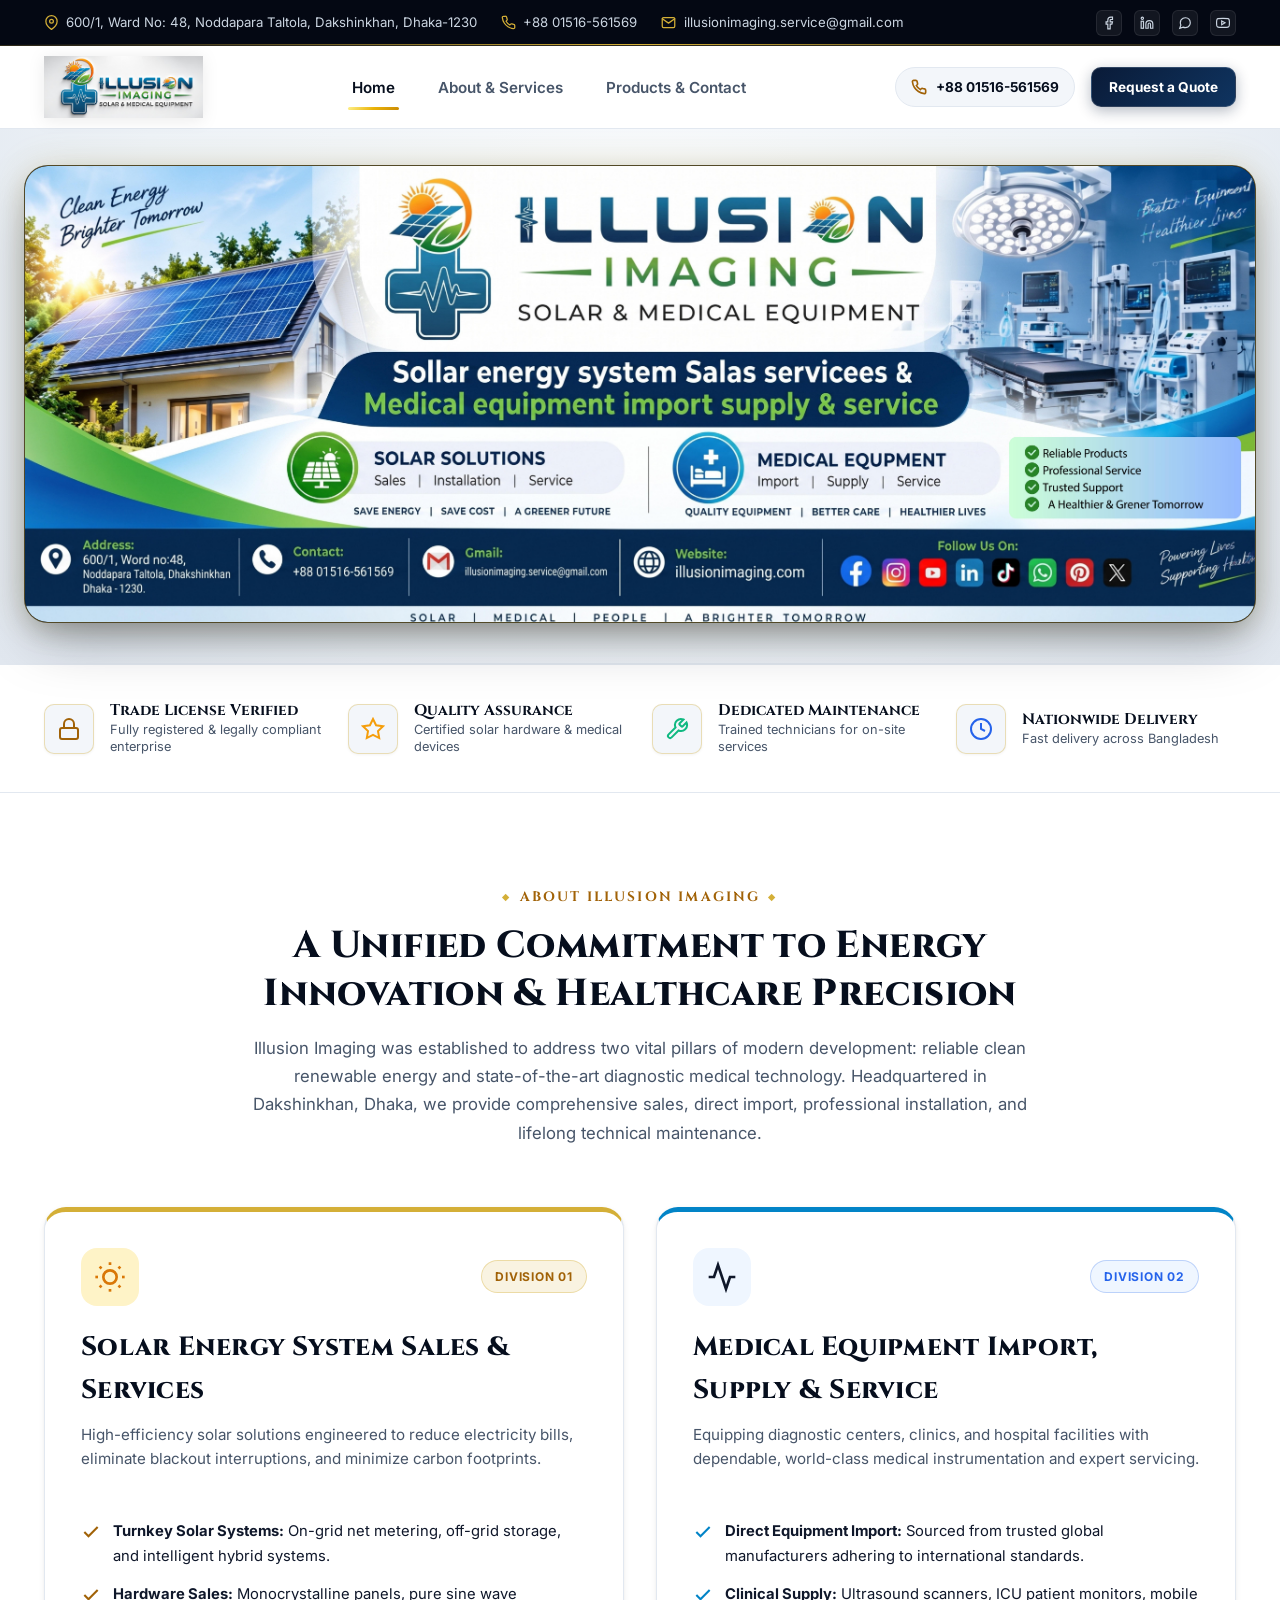
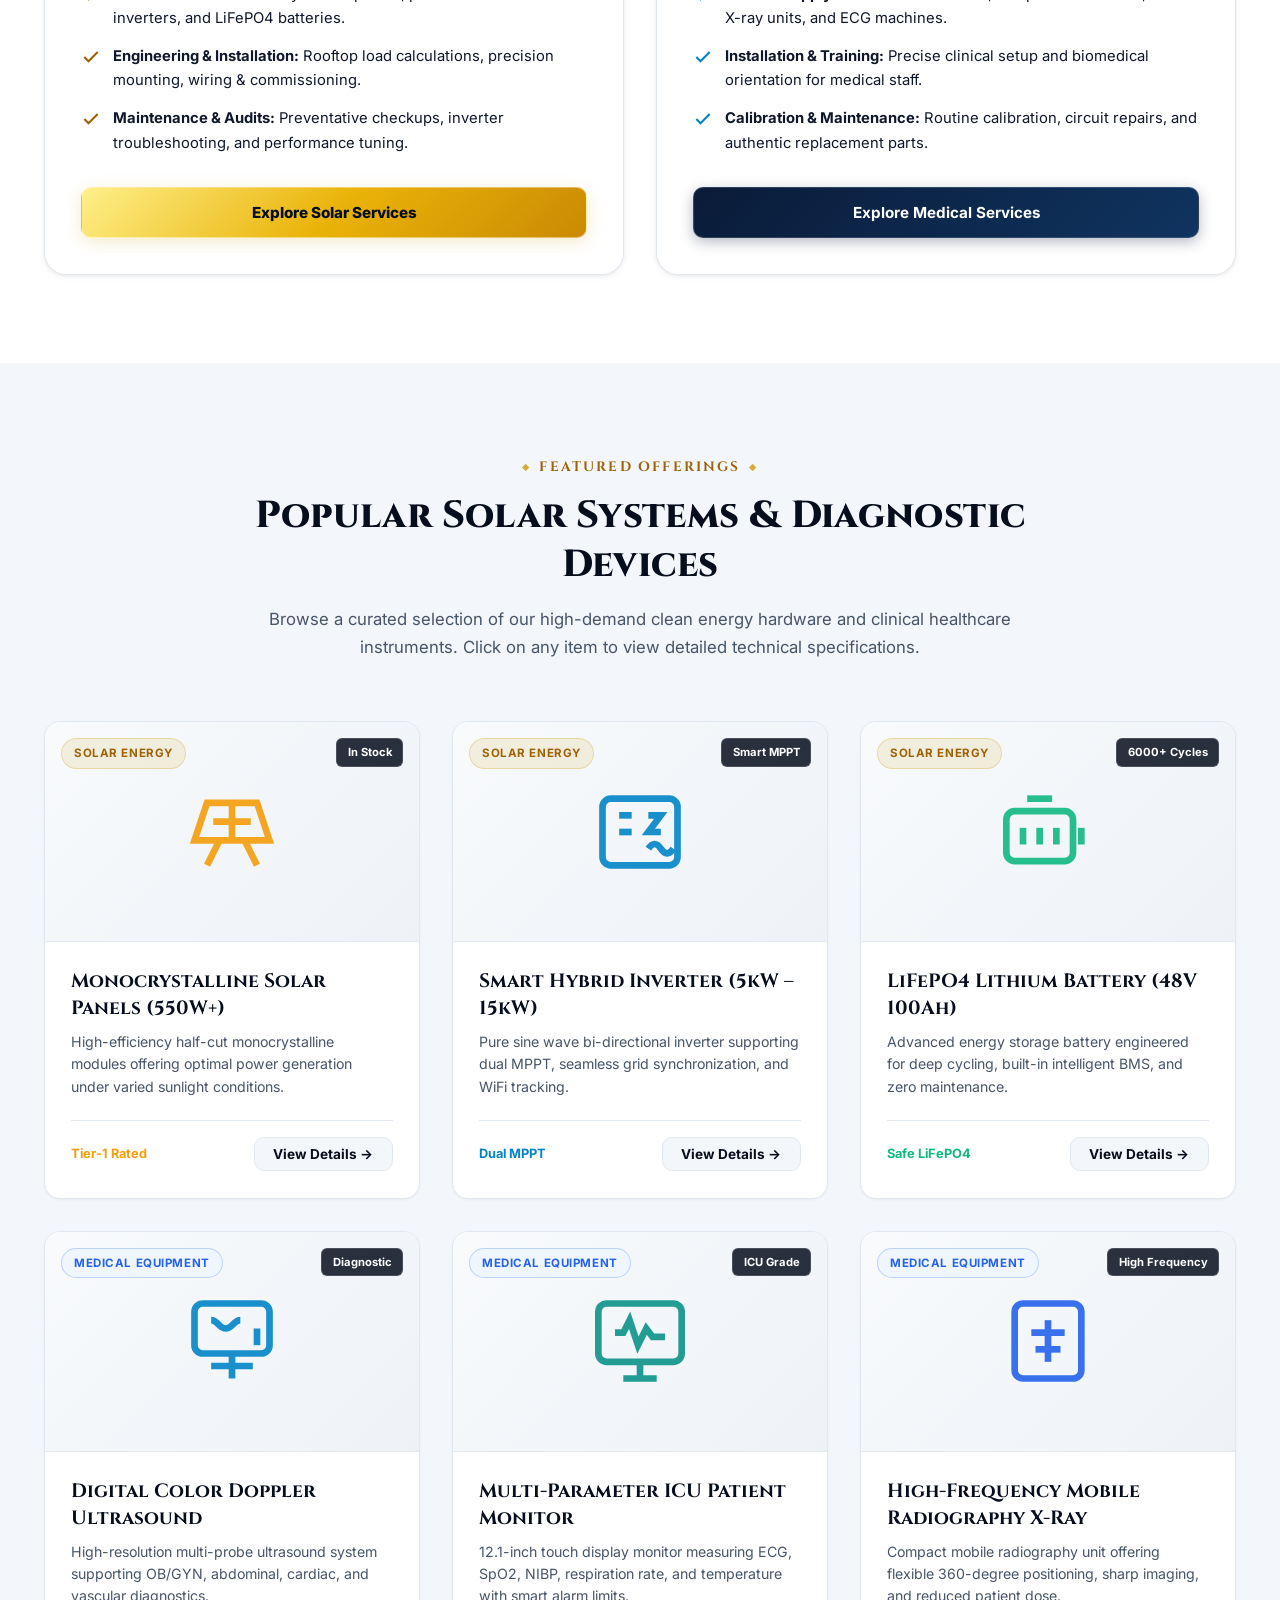
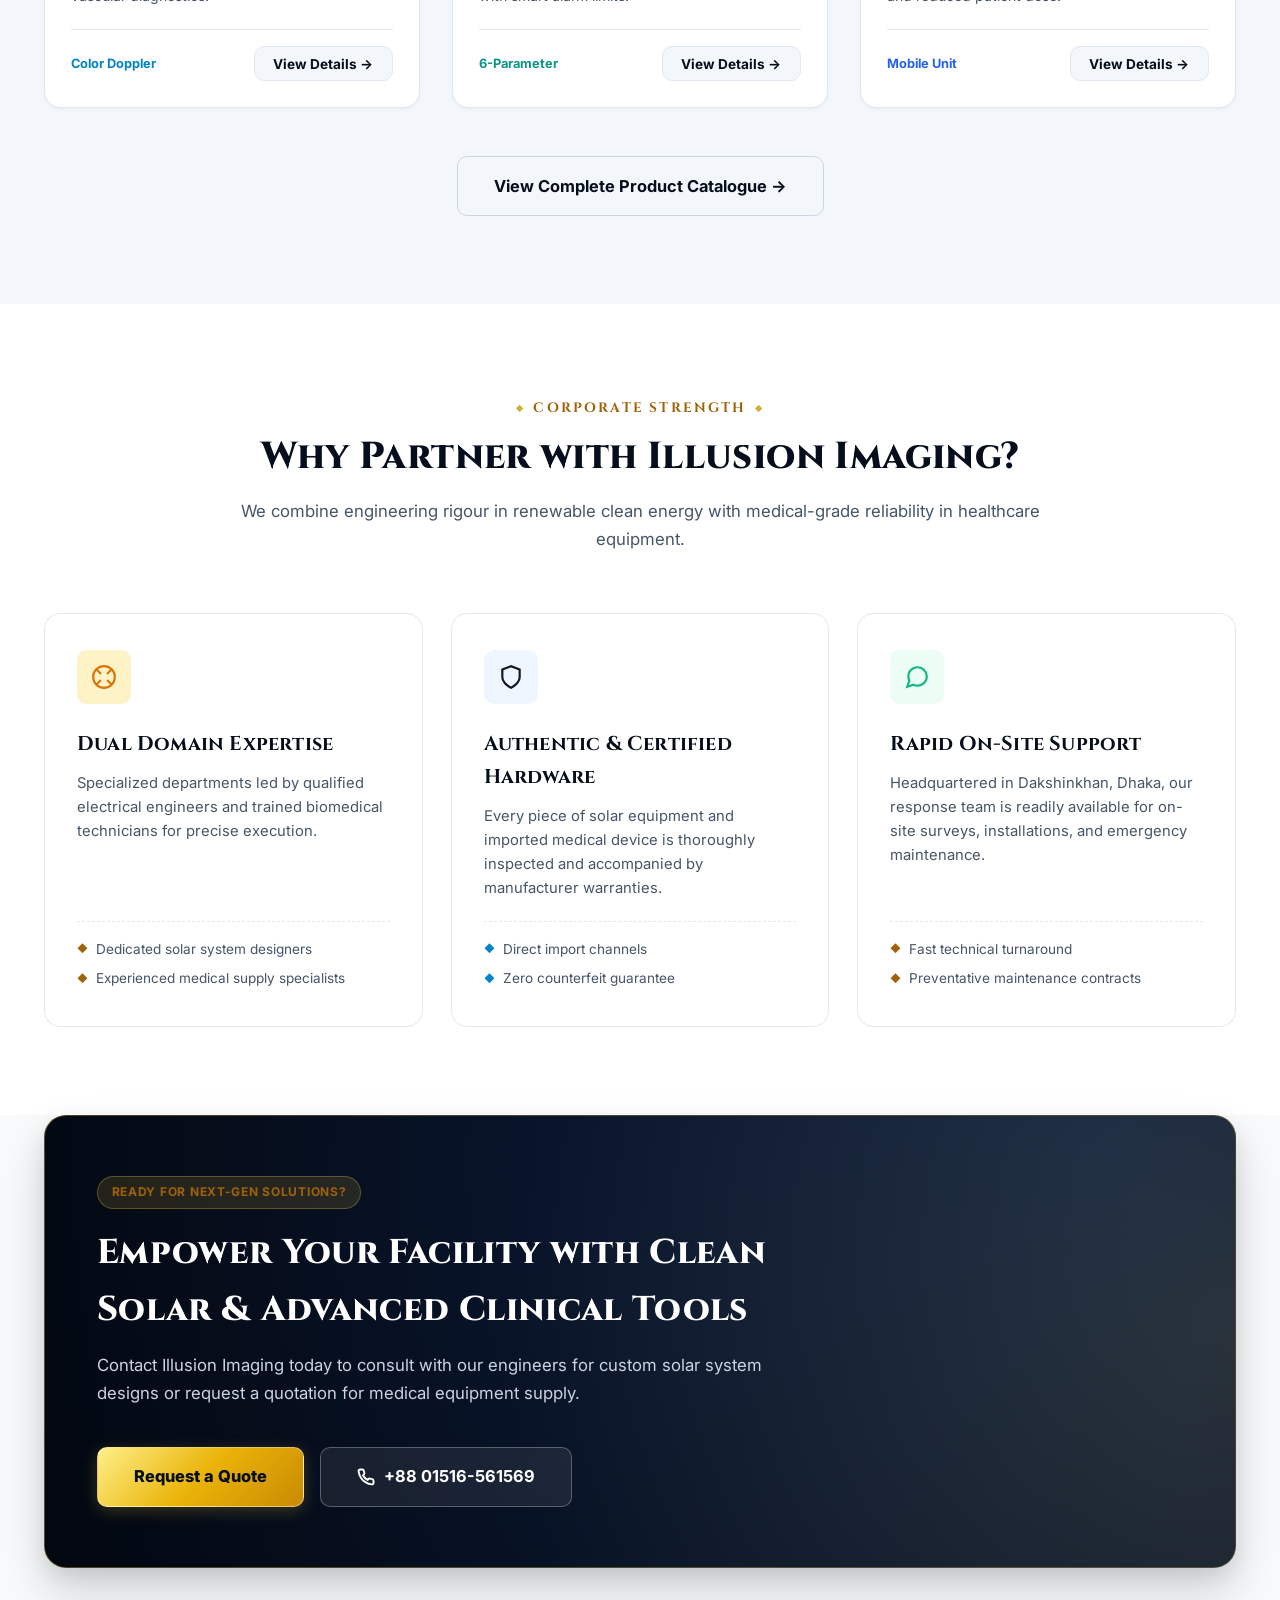
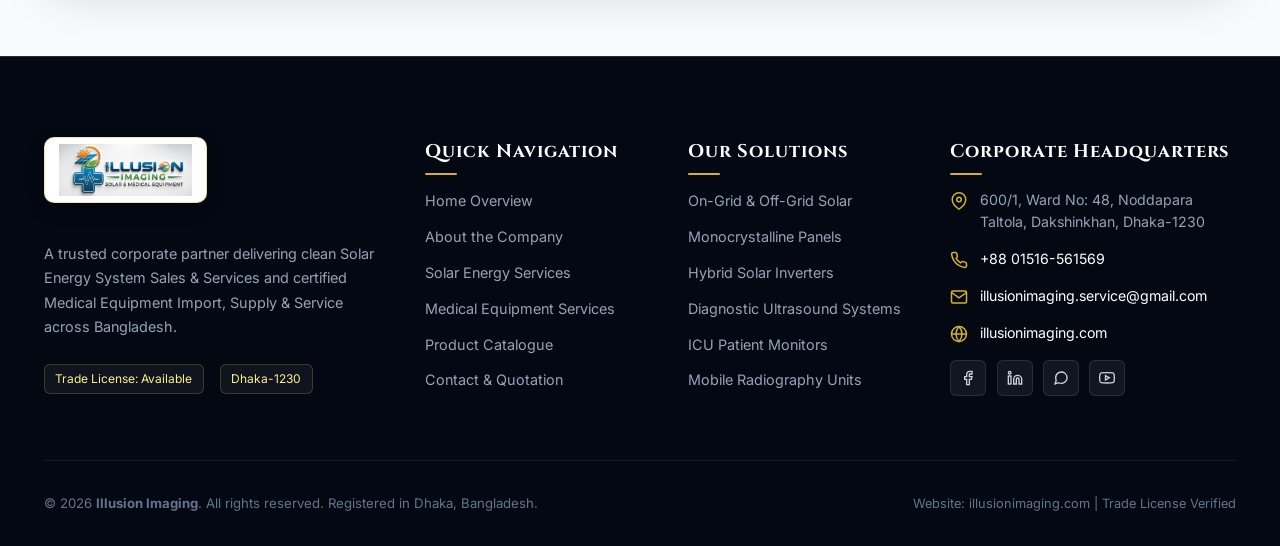
==== commit a66c9ae9: "feat: implement high-end corporate design system and hero section layout" ====
--- a/index.html
+++ b/index.html
@@ -1,4 +1,4 @@
-﻿<!DOCTYPE html>
+<!DOCTYPE html>
 <html lang="en">
 <head>
   <meta charset="UTF-8">
@@ -125,10 +125,12 @@
     </div>
   </div>
 
-  <!-- Hero Section -->
-  <section class="hero-section hero-banner-only">
-    <div class="hero-banner-container">
-      <img src="images/hero-banner.png" alt="Illusion Imaging - Solar &amp; Medical Equipment" class="hero-banner-image">
+  <!-- Modern Hero Showcase Section -->
+  <section class="hero-section hero-modern-showcase">
+    <div class="hero-showcase-container">
+      <div class="hero-frame-card">
+        <img src="images/hero-section.jpg" alt="Illusion Imaging - Solar Energy Systems & Medical Equipment Import, Supply & Service" class="hero-showcase-image">
+      </div>
     </div>
   </section>
 
--- a/css/style.css
+++ b/css/style.css
@@ -722,30 +722,53 @@
   border-bottom: 1px solid rgba(212, 175, 55, 0.2);
 }
 
-/* --- Hero Banner Only Section --- */
+/* --- Modern Hero Showcase Section --- */
+.hero-section.hero-modern-showcase,
 .hero-section.hero-banner-only {
-  padding: 0;
-  background: #040d1e;
-  border-bottom: 2px solid rgba(212, 175, 55, 0.25);
-  box-shadow: 0 10px 30px rgba(0, 0, 0, 0.35);
-}
-
+  padding: 2.25rem 1.5rem 2.5rem;
+  background: radial-gradient(circle at 50% 20%, #f8fafc 0%, #edf2f7 65%, #e2e8f0 100%);
+  border-bottom: 1px solid var(--border-light);
+  overflow: visible;
+}
+
+.hero-showcase-container,
 .hero-banner-container {
   width: 100%;
-  max-width: 100%;
+  max-width: 1240px;
   margin: 0 auto;
+}
+
+.hero-frame-card {
+  position: relative;
+  width: 100%;
+  border-radius: 24px;
+  overflow: hidden;
+  background: #040d1e;
+  border: 1.5px solid rgba(212, 175, 55, 0.38);
+  box-shadow: 
+    0 25px 60px -15px rgba(6, 14, 29, 0.36),
+    0 12px 28px -6px rgba(0, 0, 0, 0.22),
+    0 0 35px rgba(212, 175, 55, 0.18);
+  transition: transform 0.4s cubic-bezier(0.16, 1, 0.3, 1), box-shadow 0.4s cubic-bezier(0.16, 1, 0.3, 1), border-color 0.4s ease;
   line-height: 0;
-  display: flex;
-  justify-content: center;
-  align-items: center;
-  background: #040d1e;
-}
-
+}
+
+.hero-frame-card:hover {
+  transform: translateY(-4px);
+  border-color: rgba(212, 175, 55, 0.75);
+  box-shadow: 
+    0 32px 75px -15px rgba(6, 14, 29, 0.48),
+    0 16px 36px -6px rgba(0, 0, 0, 0.28),
+    0 0 50px rgba(212, 175, 55, 0.32);
+}
+
+.hero-showcase-image,
 .hero-banner-image {
   width: 100%;
-  max-width: 100%;
   height: auto;
   display: block;
+  object-fit: cover;
+  border-radius: 22px;
 }
 
 .hero-bg-shapes {
@@ -2998,6 +3021,21 @@
 }
 
 @media (max-width: 768px) {
+  .hero-section.hero-modern-showcase,
+  .hero-section.hero-banner-only {
+    padding: 1.25rem 1rem 1.75rem;
+  }
+  .hero-frame-card {
+    border-radius: 18px;
+    border-width: 1px;
+    box-shadow: 
+      0 16px 36px -10px rgba(6, 14, 29, 0.35),
+      0 0 25px rgba(212, 175, 55, 0.15);
+  }
+  .hero-showcase-image,
+  .hero-banner-image {
+    border-radius: 17px;
+  }
   .top-bar {
     display: none;
   }
@@ -3055,6 +3093,20 @@
 }
 
 @media (max-width: 480px) {
+  .hero-section.hero-modern-showcase,
+  .hero-section.hero-banner-only {
+    padding: 0.85rem 0.65rem 1.25rem;
+  }
+  .hero-frame-card {
+    border-radius: 14px;
+    box-shadow: 
+      0 12px 26px -8px rgba(6, 14, 29, 0.3),
+      0 0 18px rgba(212, 175, 55, 0.12);
+  }
+  .hero-showcase-image,
+  .hero-banner-image {
+    border-radius: 13px;
+  }
   .hero-headline {
     font-size: 1.85rem;
   }
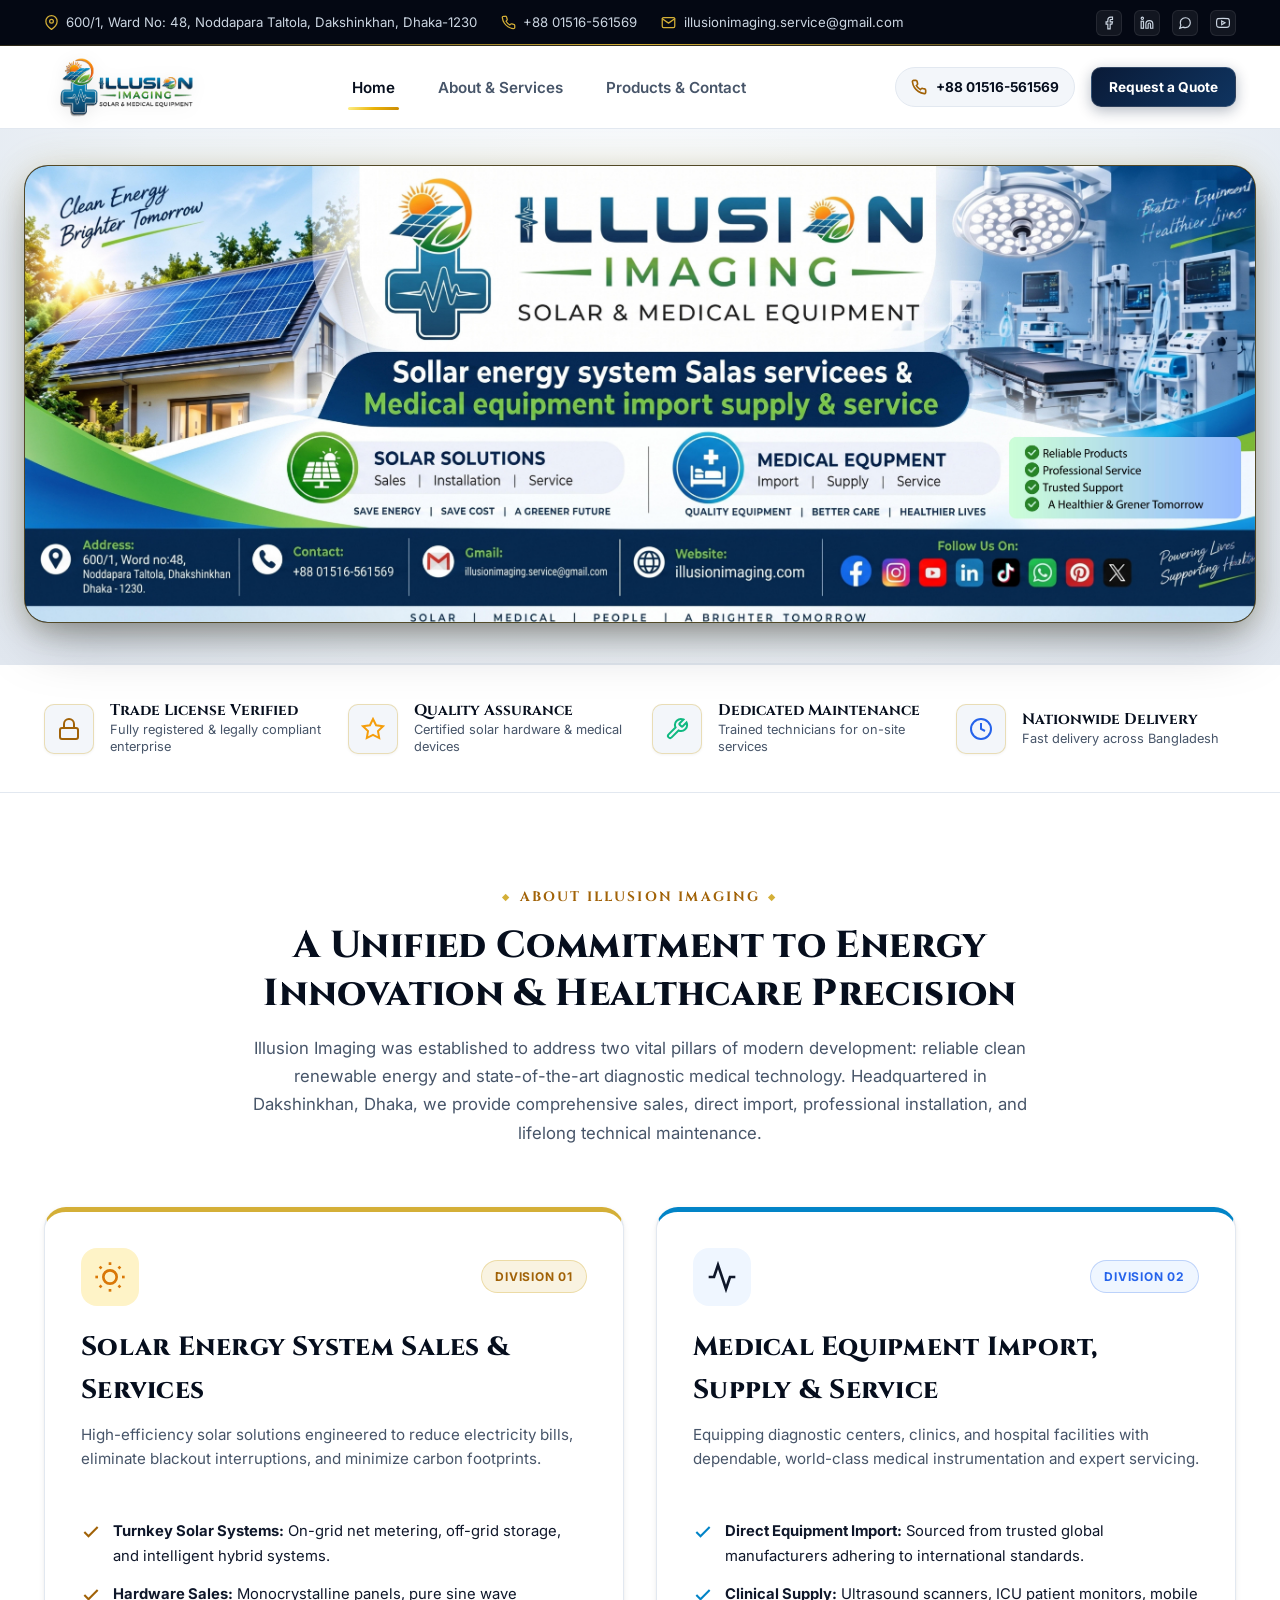
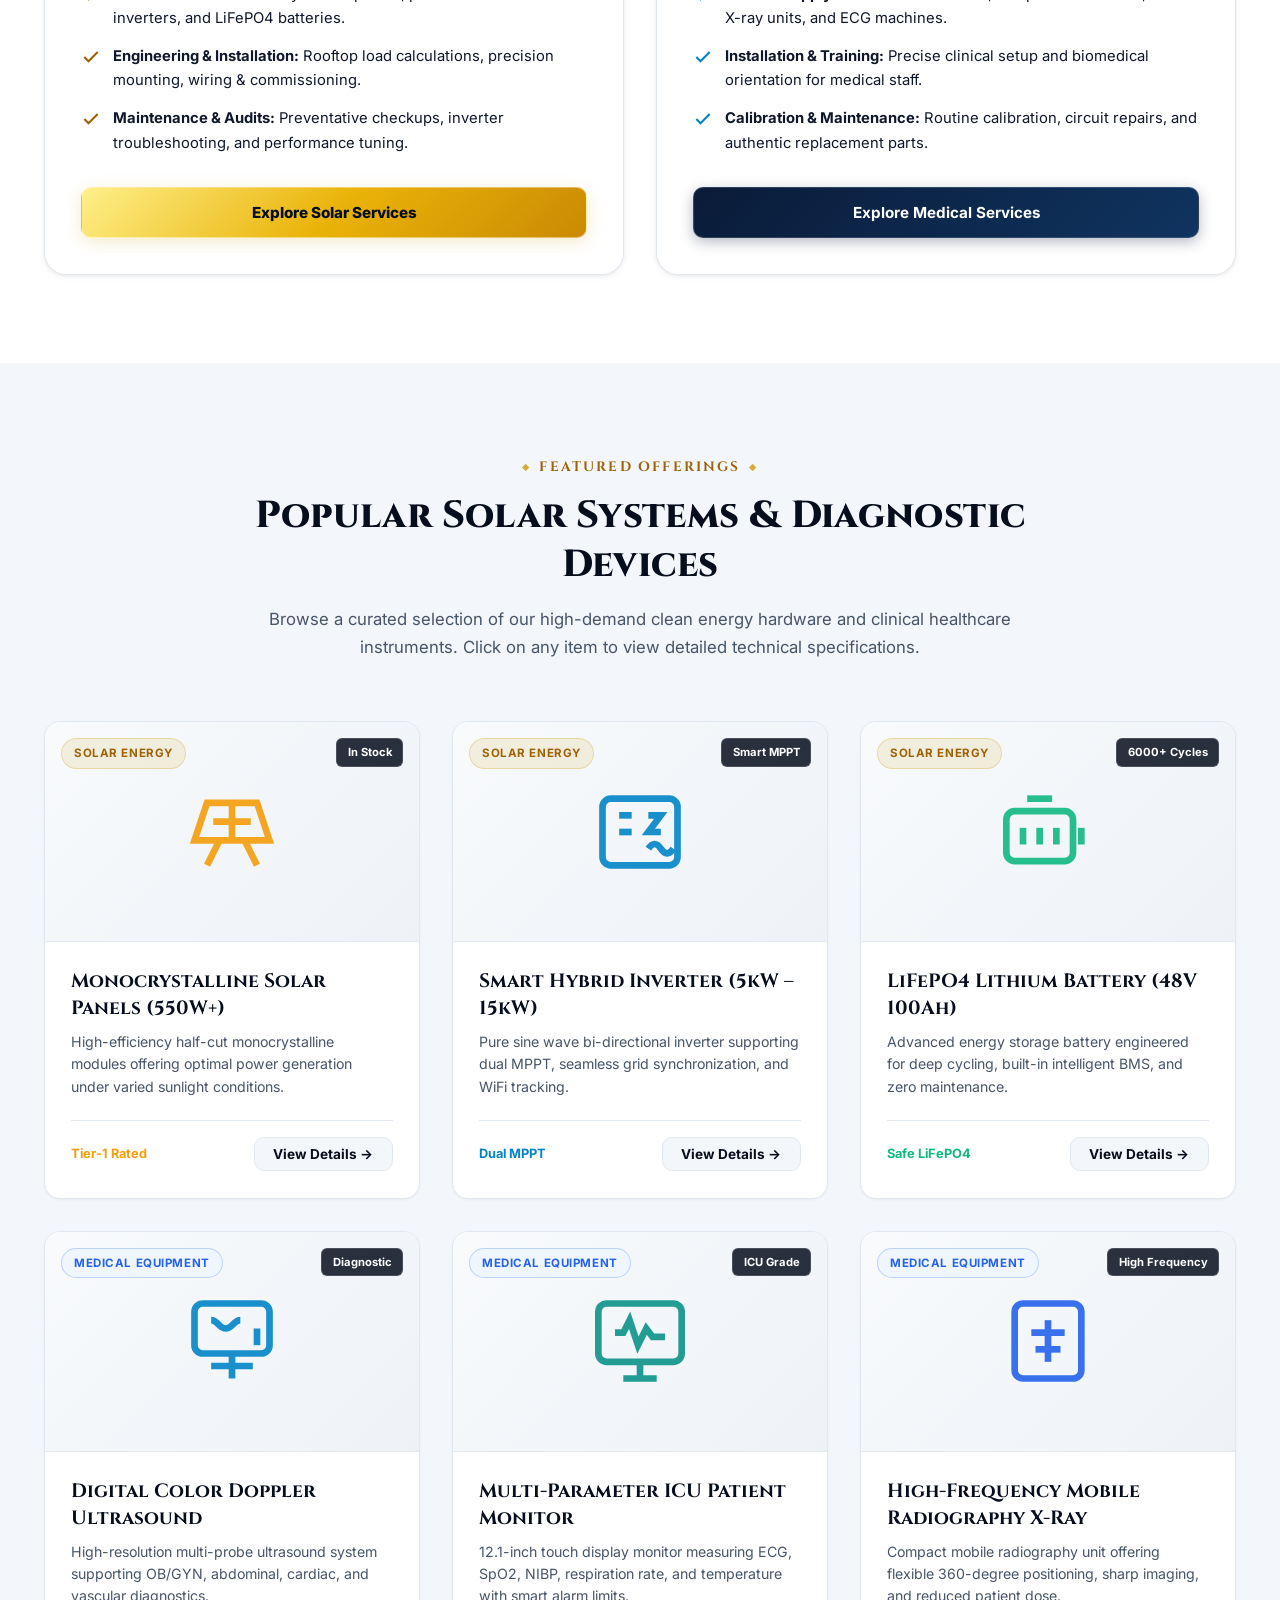
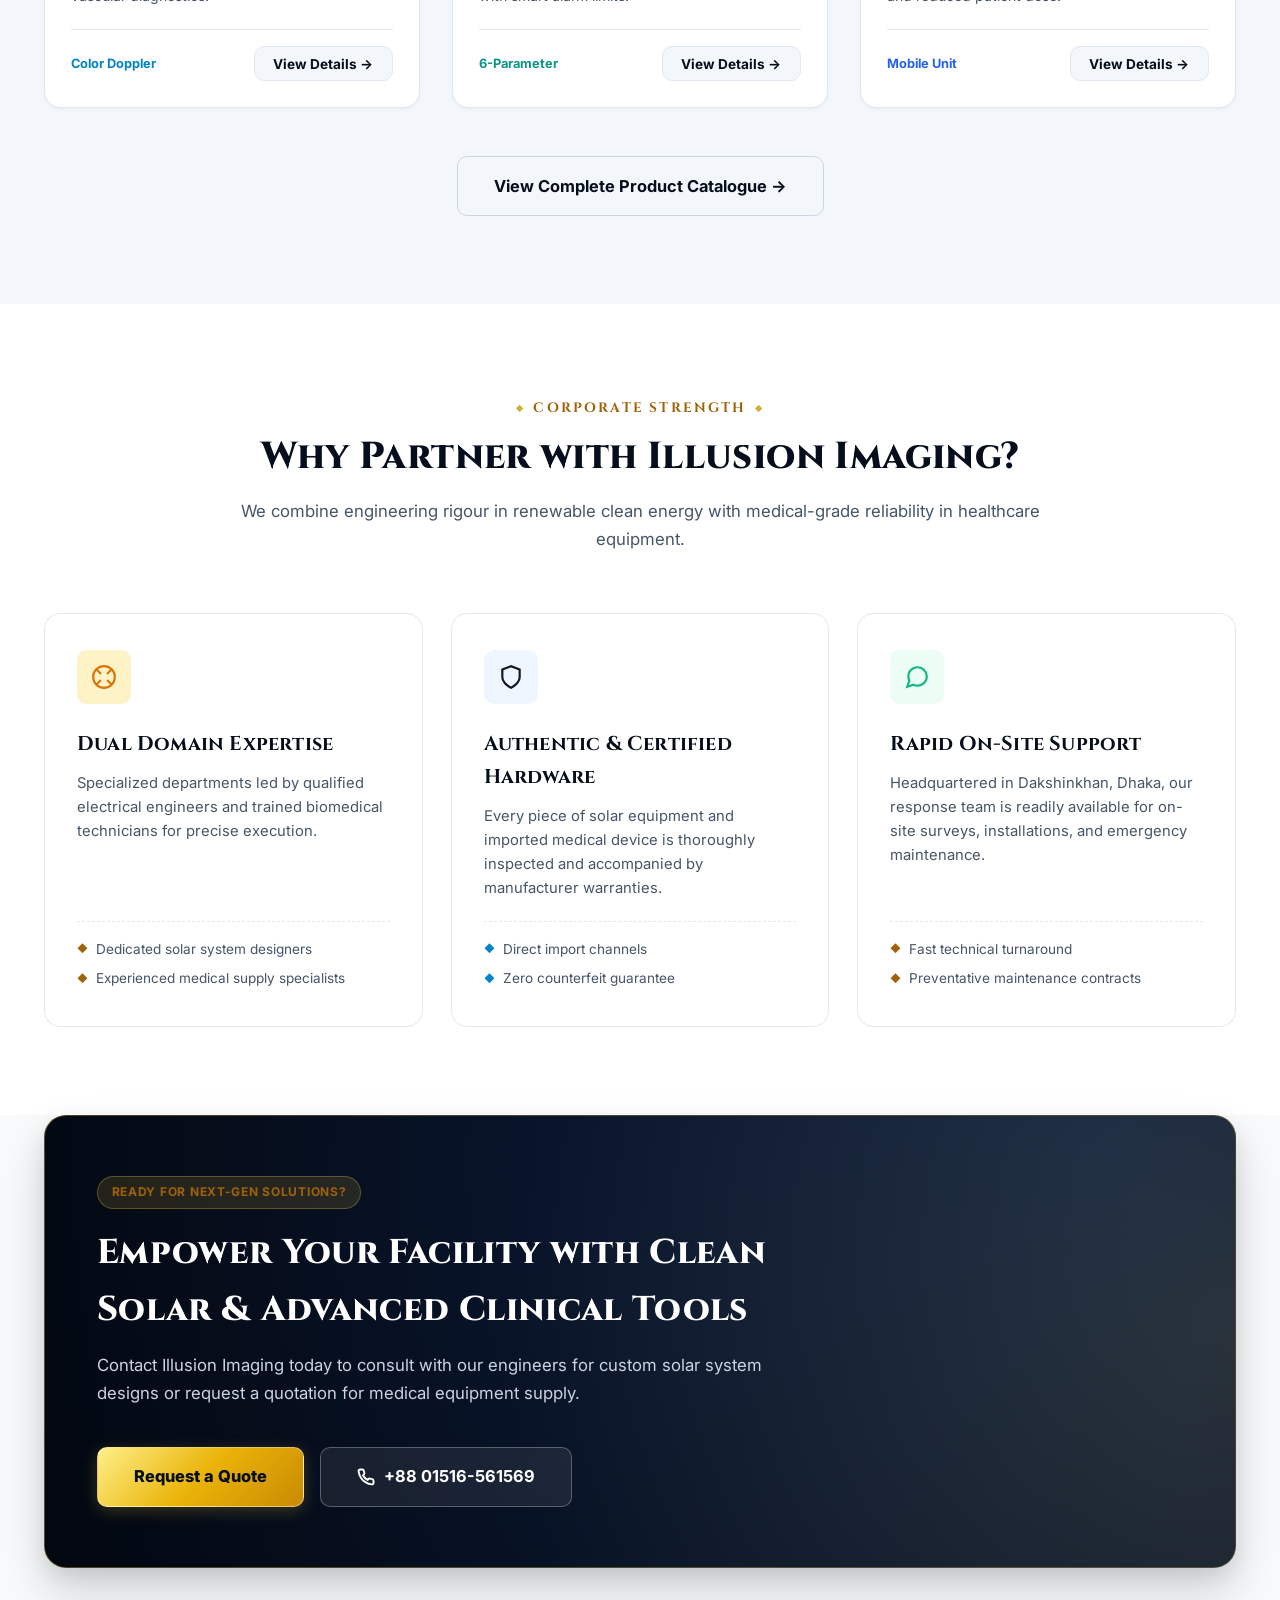
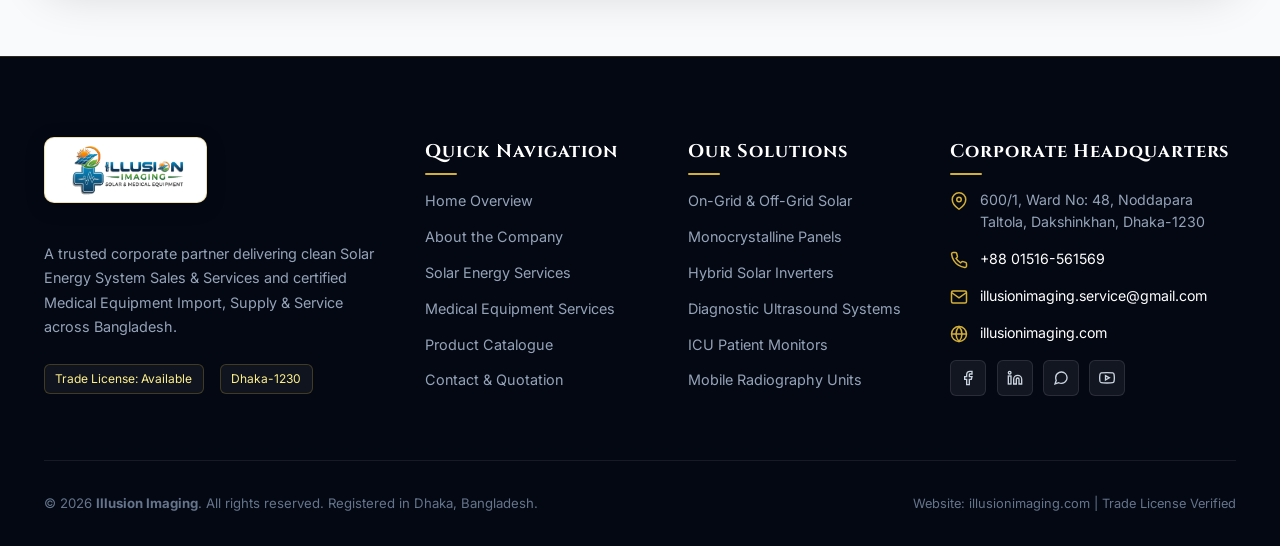
==== commit f719077d: "feat: update site favicons and implement consistent branding links across pages" ====
--- a/index.html
+++ b/index.html
@@ -13,9 +13,10 @@
   <link href="https://fonts.googleapis.com/css2?family=Cinzel:wght@600;700;800;900&family=Inter:wght@400;500;600;700&family=Plus+Jakarta+Sans:wght@600;700;800&display=swap" rel="stylesheet">
   
   <!-- Favicon / Brand Icon -->
-  <link rel="icon" type="image/svg+xml" href="images/favicon.svg">
-  <link rel="shortcut icon" href="favicon.svg">
-  <link rel="apple-touch-icon" href="images/favicon.svg">
+  <link rel="icon" type="image/png" sizes="128x128" href="images/favicon.png?v=2">
+  <link rel="shortcut icon" type="image/png" href="images/favicon.png?v=2">
+  <link rel="icon" type="image/svg+xml" href="images/favicon.svg?v=2">
+  <link rel="apple-touch-icon" href="images/favicon.png?v=2">
   
   <!-- Custom Stylesheet -->
   <link rel="stylesheet" href="css/style.css">
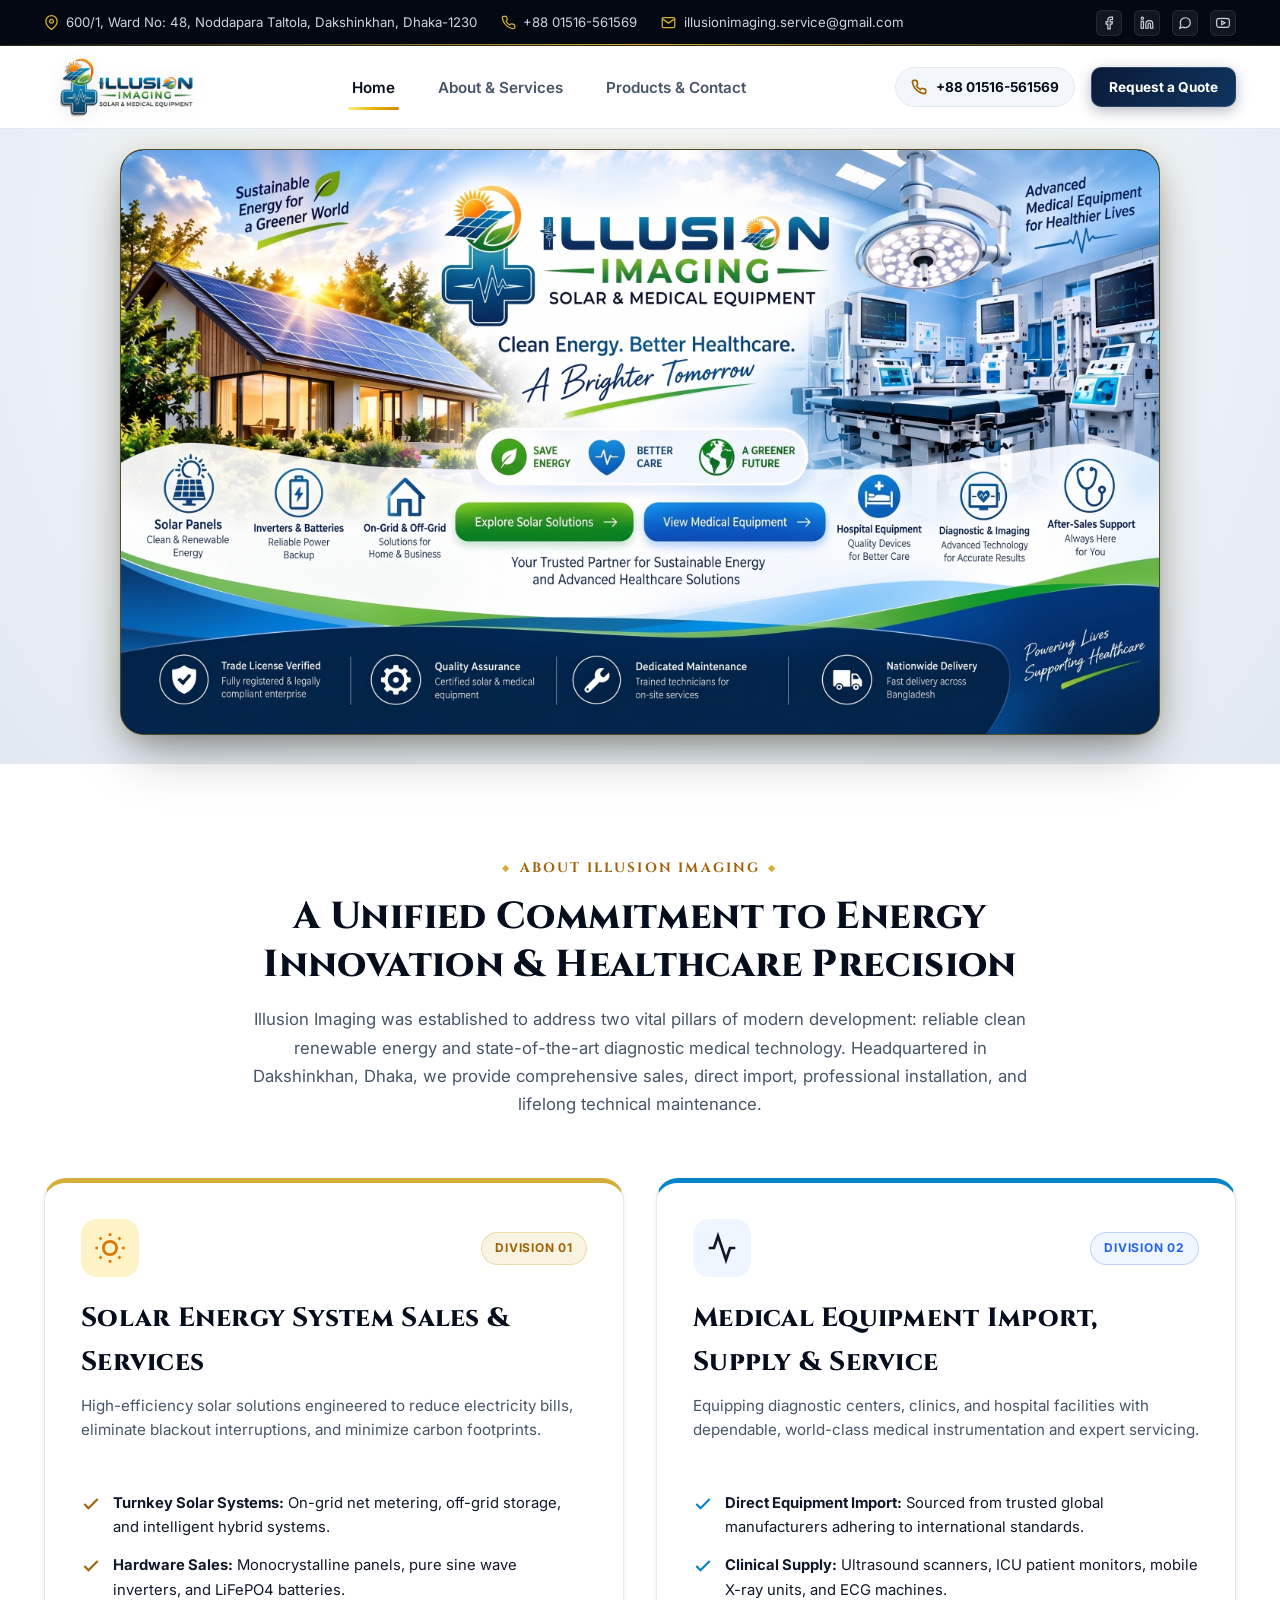
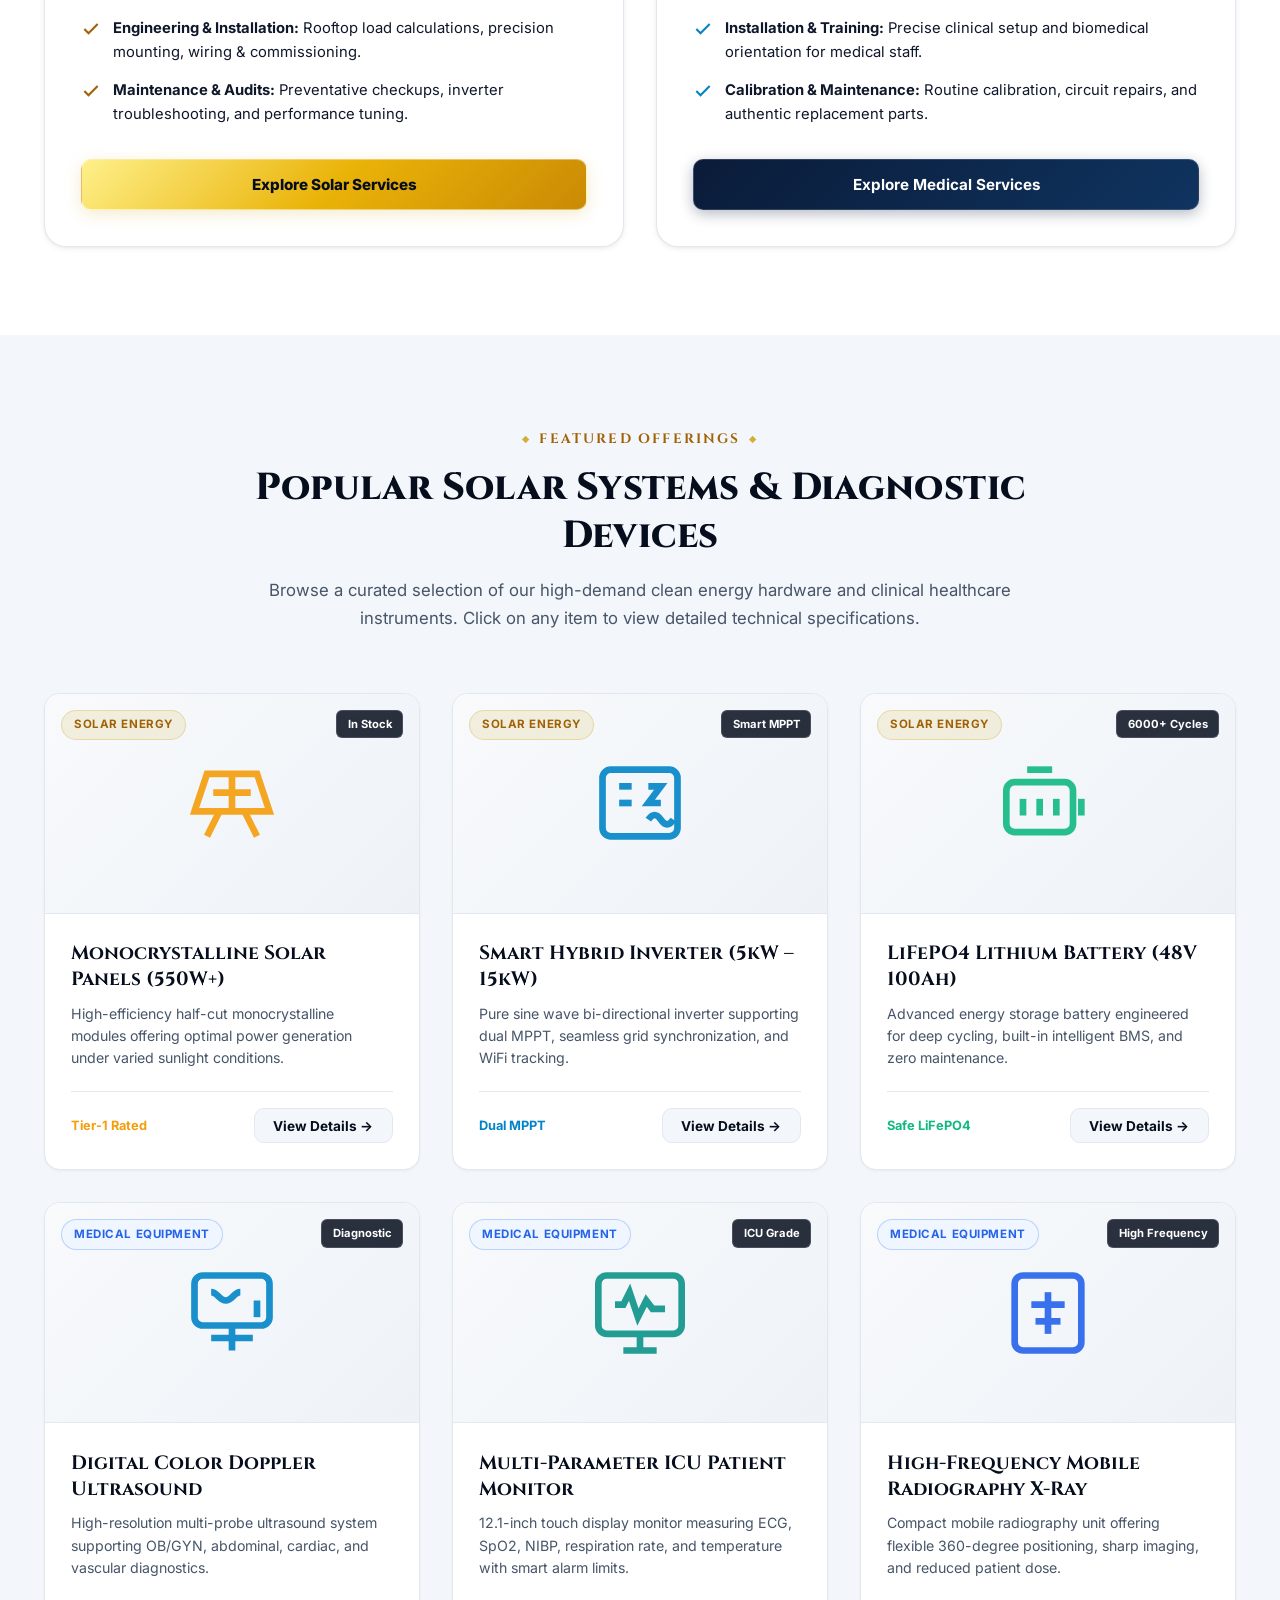
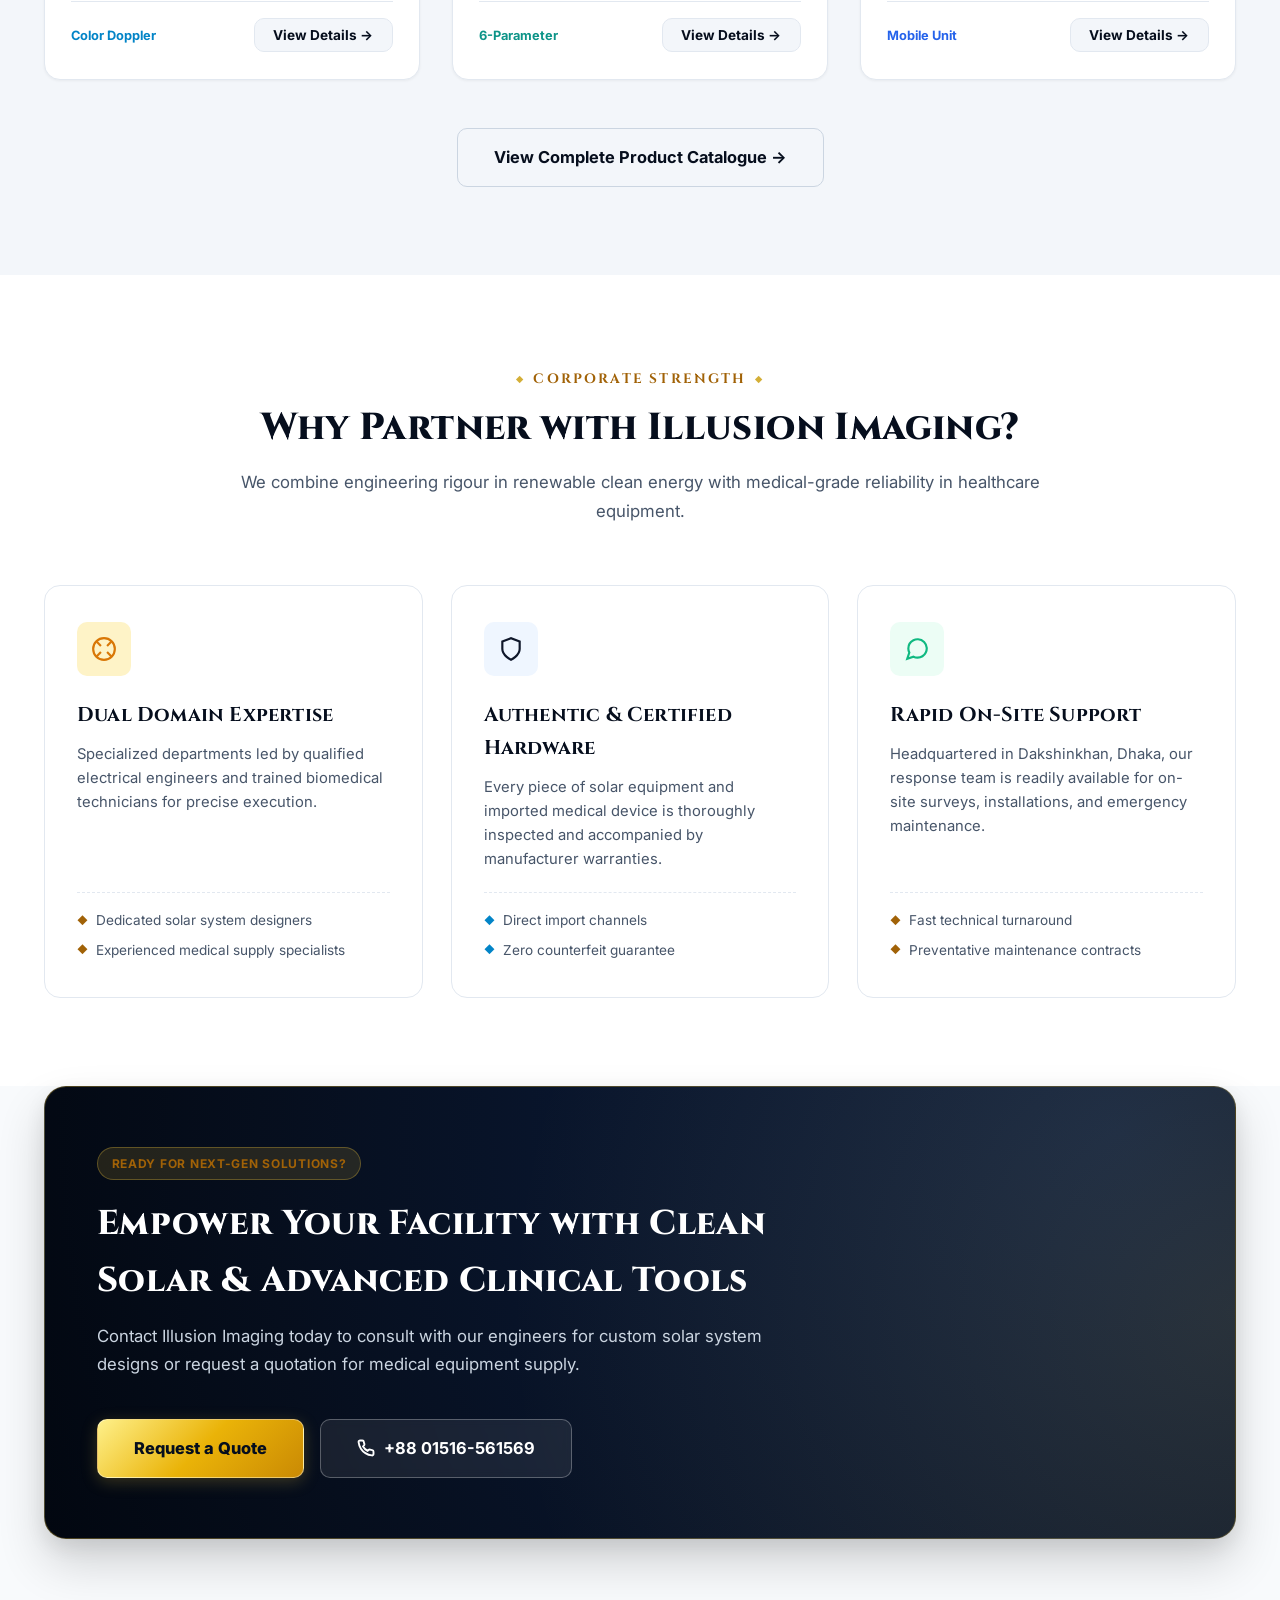
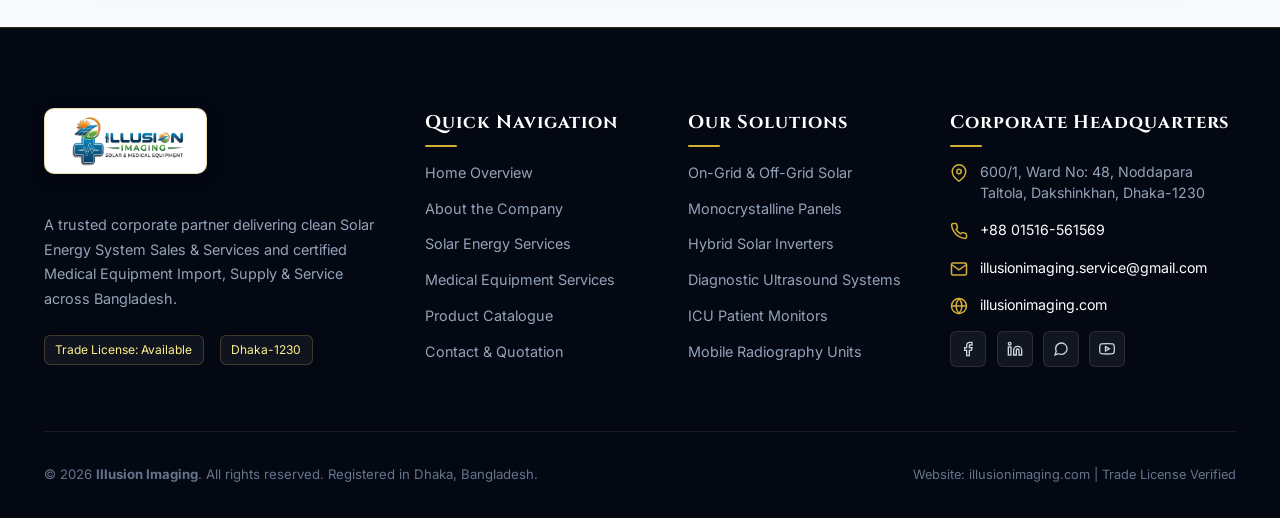
==== commit 6bfc4fb6: "feat: implement corporate design system with global CSS styles, custom UI components, and site navig" ====
--- a/index.html
+++ b/index.html
@@ -69,15 +69,15 @@
   <!-- Main Navigation Header -->
   <header class="site-header">
     <div class="container nav-container">
-      <a href="index.html" class="brand-logo" aria-label="Illusion Imaging Home">
+      <a href="./" class="brand-logo" aria-label="Illusion Imaging Home">
         <img src="images/official-logo.png" alt="Illusion Imaging - Solar &amp; Medical Equipment" class="header-brand-img">
       </a>
 
       <!-- Desktop Navigation Menu -->
       <nav class="nav-menu">
-        <a href="index.html" class="nav-link active">Home</a>
-        <a href="about-services.html" class="nav-link">About &amp; Services</a>
-        <a href="products-contact.html" class="nav-link">Products &amp; Contact</a>
+        <a href="./" class="nav-link active">Home</a>
+        <a href="about-services" class="nav-link">About &amp; Services</a>
+        <a href="products-contact" class="nav-link">Products &amp; Contact</a>
       </nav>
 
       <!-- Header Actions -->
@@ -86,7 +86,7 @@
           <svg width="16" height="16" viewBox="0 0 24 24" fill="none" stroke="currentColor" stroke-width="2.5"><path d="M22 16.92v3a2 2 0 0 1-2.18 2 19.79 19.79 0 0 1-8.63-3.07 19.5 19.5 0 0 1-6-6 19.79 19.79 0 0 1-3.07-8.67A2 2 0 0 1 4.11 2h3a2 2 0 0 1 2 1.72 12.84 12.84 0 0 0 .7 2.81 2 2 0 0 1-.45 2.11L8.09 9.91a16 16 0 0 0 6 6l1.27-1.27a2 2 0 0 1 2.11-.45 12.84 12.84 0 0 0 2.81.7A2 2 0 0 1 22 16.92z"/></svg>
           +88 01516-561569
         </a>
-        <a href="products-contact.html#contact-section" class="btn btn-primary btn-sm">Request a Quote</a>
+        <a href="products-contact#contact-section" class="btn btn-primary btn-sm">Request a Quote</a>
         <button id="menuToggle" class="menu-toggle" aria-label="Open mobile navigation">
           <svg viewBox="0 0 24 24" fill="none" stroke="currentColor" stroke-width="2.2" stroke-linecap="round" stroke-linejoin="round">
             <line x1="3" y1="12" x2="21" y2="12"></line>
@@ -110,9 +110,9 @@
       </div>
 
       <nav class="drawer-nav">
-        <a href="index.html" class="drawer-link active">Home <span>→</span></a>
-        <a href="about-services.html" class="drawer-link">About & Services <span>→</span></a>
-        <a href="products-contact.html" class="drawer-link">Products & Contact <span>→</span></a>
+        <a href="./" class="drawer-link active">Home <span>→</span></a>
+        <a href="about-services" class="drawer-link">About & Services <span>→</span></a>
+        <a href="products-contact" class="drawer-link">Products & Contact <span>→</span></a>
       </nav>
     </div>
 
@@ -121,7 +121,7 @@
       <p><strong>Email:</strong> illusionimaging.service@gmail.com</p>
       <p><strong>Location:</strong> Dakshinkhan, Dhaka-1230</p>
       <div style="margin-top: 1.25rem;">
-        <a href="products-contact.html#contact-section" class="btn btn-primary" style="width: 100%;">Get a Quick Quote</a>
+        <a href="products-contact#contact-section" class="btn btn-primary" style="width: 100%;">Get a Quick Quote</a>
       </div>
     </div>
   </div>
@@ -130,52 +130,34 @@
   <section class="hero-section hero-modern-showcase">
     <div class="hero-showcase-container">
       <div class="hero-frame-card">
-        <img src="images/hero-section.jpg" alt="Illusion Imaging - Solar Energy Systems & Medical Equipment Import, Supply & Service" class="hero-showcase-image">
-      </div>
-    </div>
-  </section>
-
-  <!-- Trust & Credentials Bar -->
-  <section class="trust-strip">
-    <div class="container trust-grid">
-      <div class="trust-item">
-        <div class="trust-icon-box">
-          <svg width="24" height="24" viewBox="0 0 24 24" fill="none" stroke="currentColor" stroke-width="2"><rect x="3" y="11" width="18" height="11" rx="2" ry="2"/><path d="M7 11V7a5 5 0 0 1 10 0v4"/></svg>
-        </div>
-        <div>
-          <h4 class="trust-title">Trade License Verified</h4>
-          <p class="trust-desc">Fully registered & legally compliant enterprise</p>
-        </div>
-      </div>
-
-      <div class="trust-item">
-        <div class="trust-icon-box" style="color: #f59e0b;">
-          <svg width="24" height="24" viewBox="0 0 24 24" fill="none" stroke="currentColor" stroke-width="2"><polygon points="12 2 15.09 8.26 22 9.27 17 14.14 18.18 21.02 12 17.77 5.82 21.02 7 14.14 2 9.27 8.91 8.26 12 2"/></svg>
-        </div>
-        <div>
-          <h4 class="trust-title">Quality Assurance</h4>
-          <p class="trust-desc">Certified solar hardware & medical devices</p>
-        </div>
-      </div>
-
-      <div class="trust-item">
-        <div class="trust-icon-box" style="color: #10b981;">
-          <svg width="24" height="24" viewBox="0 0 24 24" fill="none" stroke="currentColor" stroke-width="2"><path d="M14.7 6.3a1 1 0 0 0 0 1.4l1.6 1.6a1 1 0 0 0 1.4 0l3.77-3.77a6 6 0 0 1-7.94 7.94l-6.91 6.91a2.12 2.12 0 0 1-3-3l6.91-6.91a6 6 0 0 1 7.94-7.94l-3.76 3.76z"/></svg>
-        </div>
-        <div>
-          <h4 class="trust-title">Dedicated Maintenance</h4>
-          <p class="trust-desc">Trained technicians for on-site services</p>
-        </div>
-      </div>
-
-      <div class="trust-item">
-        <div class="trust-icon-box" style="color: #2563eb;">
-          <svg width="24" height="24" viewBox="0 0 24 24" fill="none" stroke="currentColor" stroke-width="2"><circle cx="12" cy="12" r="10"/><polyline points="12 6 12 12 16 14"/></svg>
-        </div>
-        <div>
-          <h4 class="trust-title">Nationwide Delivery</h4>
-          <p class="trust-desc">Fast delivery across Bangladesh</p>
-        </div>
+        <div class="hero-image-wrapper">
+          <img src="images/hero-section-final.jpg" alt="Illusion Imaging - Solar Energy Systems & Medical Equipment Import, Supply & Service" class="hero-showcase-image" width="2730" height="1536">
+          
+          <!-- Interactive Hotspot Buttons Directly Over Graphic Buttons -->
+          <a href="products-contact?category=solar#products-section" class="hero-hotspot-btn hero-hotspot-solar" title="Explore Solar Solutions" aria-label="Explore Solar Solutions">
+            <span class="hotspot-shimmer"></span>
+            <span class="sr-only">Explore Solar Solutions</span>
+          </a>
+
+          <a href="products-contact?category=medical#products-section" class="hero-hotspot-btn hero-hotspot-medical" title="View Medical Equipment" aria-label="View Medical Equipment">
+            <span class="hotspot-shimmer"></span>
+            <span class="sr-only">View Medical Equipment</span>
+          </a>
+        </div>
+      </div>
+
+      <!-- Mobile Quick Action Buttons for small screens -->
+      <div class="hero-mobile-actions">
+        <a href="products-contact?category=solar#products-section" class="hero-mobile-btn hero-mobile-solar">
+          <svg width="18" height="18" viewBox="0 0 24 24" fill="none" stroke="currentColor" stroke-width="2.2"><circle cx="12" cy="12" r="5"/><line x1="12" y1="1" x2="12" y2="3"/><line x1="12" y1="21" x2="12" y2="23"/><line x1="4.22" y1="4.22" x2="5.64" y2="5.64"/><line x1="18.36" y1="18.36" x2="19.78" y2="19.78"/><line x1="1" y1="12" x2="3" y2="12"/><line x1="21" y1="12" x2="23" y2="12"/><line x1="4.22" y1="19.78" x2="5.64" y2="18.36"/><line x1="18.36" y1="5.64" x2="19.78" y2="4.22"/></svg>
+          <span>Explore Solar Solutions</span>
+          <svg width="16" height="16" viewBox="0 0 24 24" fill="none" stroke="currentColor" stroke-width="2.5"><line x1="5" y1="12" x2="19" y2="12"/><polyline points="12 5 19 12 12 19"/></svg>
+        </a>
+        <a href="products-contact?category=medical#products-section" class="hero-mobile-btn hero-mobile-medical">
+          <svg width="18" height="18" viewBox="0 0 24 24" fill="none" stroke="currentColor" stroke-width="2.2"><path d="M22 12h-4l-3 9L9 3l-3 9H2"/></svg>
+          <span>View Medical Equipment</span>
+          <svg width="16" height="16" viewBox="0 0 24 24" fill="none" stroke="currentColor" stroke-width="2.5"><line x1="5" y1="12" x2="19" y2="12"/><polyline points="12 5 19 12 12 19"/></svg>
+        </a>
       </div>
     </div>
   </section>
@@ -237,7 +219,7 @@
             </div>
 
             <div>
-              <a href="about-services.html#solar-services" class="btn btn-solar" style="width: 100%;">Explore Solar Services</a>
+              <a href="about-services#solar-services" class="btn btn-solar" style="width: 100%;">Explore Solar Services</a>
             </div>
           </div>
         </div>
@@ -278,7 +260,7 @@
             </div>
 
             <div>
-              <a href="about-services.html#medical-services" class="btn btn-primary" style="width: 100%;">Explore Medical Services</a>
+              <a href="about-services#medical-services" class="btn btn-primary" style="width: 100%;">Explore Medical Services</a>
             </div>
           </div>
         </div>
@@ -449,7 +431,7 @@
       </div>
 
       <div style="text-align: center; margin-top: 3rem;">
-        <a href="products-contact.html" class="btn btn-outline btn-lg">View Complete Product Catalogue &rarr;</a>
+        <a href="products-contact" class="btn btn-outline btn-lg">View Complete Product Catalogue &rarr;</a>
       </div>
     </div>
   </section>
@@ -517,7 +499,7 @@
           </p>
         </div>
         <div class="cta-banner-actions">
-          <a href="products-contact.html#contact-section" class="btn btn-solar btn-lg">Request a Quote</a>
+          <a href="products-contact#contact-section" class="btn btn-solar btn-lg">Request a Quote</a>
           <a href="tel:+8801516561569" class="btn btn-outline-white btn-lg">
             <svg width="18" height="18" viewBox="0 0 24 24" fill="none" stroke="currentColor" stroke-width="2.5"><path d="M22 16.92v3a2 2 0 0 1-2.18 2 19.79 19.79 0 0 1-8.63-3.07 19.5 19.5 0 0 1-6-6 19.79 19.79 0 0 1-3.07-8.67A2 2 0 0 1 4.11 2h3a2 2 0 0 1 2 1.72 12.84 12.84 0 0 0 .7 2.81 2 2 0 0 1-.45 2.11L8.09 9.91a16 16 0 0 0 6 6l1.27-1.27a2 2 0 0 1 2.11-.45 12.84 12.84 0 0 0 2.81.7A2 2 0 0 1 22 16.92z"/></svg>
             +88 01516-561569
@@ -593,12 +575,12 @@
         <div>
           <h4 class="footer-col-title">Quick Navigation</h4>
           <ul class="footer-links-list">
-            <li><a href="index.html">Home Overview</a></li>
-            <li><a href="about-services.html">About the Company</a></li>
-            <li><a href="about-services.html#solar-services">Solar Energy Services</a></li>
-            <li><a href="about-services.html#medical-services">Medical Equipment Services</a></li>
-            <li><a href="products-contact.html">Product Catalogue</a></li>
-            <li><a href="products-contact.html#contact-section">Contact & Quotation</a></li>
+            <li><a href="./">Home Overview</a></li>
+            <li><a href="about-services">About the Company</a></li>
+            <li><a href="about-services#solar-services">Solar Energy Services</a></li>
+            <li><a href="about-services#medical-services">Medical Equipment Services</a></li>
+            <li><a href="products-contact">Product Catalogue</a></li>
+            <li><a href="products-contact#contact-section">Contact & Quotation</a></li>
           </ul>
         </div>
 
@@ -606,12 +588,12 @@
         <div>
           <h4 class="footer-col-title">Our Solutions</h4>
           <ul class="footer-links-list">
-            <li><a href="products-contact.html">On-Grid & Off-Grid Solar</a></li>
-            <li><a href="products-contact.html">Monocrystalline Panels</a></li>
-            <li><a href="products-contact.html">Hybrid Solar Inverters</a></li>
-            <li><a href="products-contact.html">Diagnostic Ultrasound Systems</a></li>
-            <li><a href="products-contact.html">ICU Patient Monitors</a></li>
-            <li><a href="products-contact.html">Mobile Radiography Units</a></li>
+            <li><a href="products-contact">On-Grid & Off-Grid Solar</a></li>
+            <li><a href="products-contact">Monocrystalline Panels</a></li>
+            <li><a href="products-contact">Hybrid Solar Inverters</a></li>
+            <li><a href="products-contact">Diagnostic Ultrasound Systems</a></li>
+            <li><a href="products-contact">ICU Patient Monitors</a></li>
+            <li><a href="products-contact">Mobile Radiography Units</a></li>
           </ul>
         </div>
 
--- a/css/style.css
+++ b/css/style.css
@@ -725,7 +725,7 @@
 /* --- Modern Hero Showcase Section --- */
 .hero-section.hero-modern-showcase,
 .hero-section.hero-banner-only {
-  padding: 2.25rem 1.5rem 2.5rem;
+  padding: 1.25rem 1.25rem 1.75rem;
   background: radial-gradient(circle at 50% 20%, #f8fafc 0%, #edf2f7 65%, #e2e8f0 100%);
   border-bottom: 1px solid var(--border-light);
   overflow: visible;
@@ -734,7 +734,7 @@
 .hero-showcase-container,
 .hero-banner-container {
   width: 100%;
-  max-width: 1240px;
+  max-width: 1040px;
   margin: 0 auto;
 }
 
@@ -771,6 +771,172 @@
   border-radius: 22px;
 }
 
+/* --- Hero Hotspot Interactive Buttons Over Image --- */
+.hero-image-wrapper {
+  position: relative;
+  width: 100%;
+  display: block;
+  line-height: 0;
+  overflow: hidden;
+  border-radius: 22px;
+}
+
+.hero-hotspot-btn {
+  position: absolute;
+  top: 60.35%;
+  height: 6.58%;
+  border-radius: 9999px;
+  cursor: pointer;
+  z-index: 10;
+  display: flex;
+  align-items: center;
+  justify-content: center;
+  text-decoration: none;
+  background: transparent;
+  transition: all 0.28s cubic-bezier(0.16, 1, 0.3, 1);
+  overflow: hidden;
+  outline: none;
+  -webkit-tap-highlight-color: transparent;
+}
+
+.hero-hotspot-solar {
+  left: 32.23%;
+  width: 17.11%;
+}
+
+.hero-hotspot-medical {
+  left: 50.40%;
+  width: 17.44%;
+}
+
+/* Glowing Pill Highlight on Hover & Keyboard Focus */
+.hero-hotspot-solar:hover,
+.hero-hotspot-solar:focus-visible {
+  box-shadow: 
+    0 0 0 2px rgba(255, 255, 255, 0.9),
+    0 0 24px rgba(34, 197, 94, 0.7),
+    inset 0 0 14px rgba(255, 255, 255, 0.35);
+  transform: scale(1.025);
+  background: rgba(34, 197, 94, 0.12);
+}
+
+.hero-hotspot-medical:hover,
+.hero-hotspot-medical:focus-visible {
+  box-shadow: 
+    0 0 0 2px rgba(255, 255, 255, 0.9),
+    0 0 24px rgba(2, 132, 199, 0.8),
+    inset 0 0 14px rgba(255, 255, 255, 0.35);
+  transform: scale(1.025);
+  background: rgba(2, 132, 199, 0.12);
+}
+
+.hero-hotspot-btn:active {
+  transform: scale(0.98);
+}
+
+/* Subtle Shimmer Sweeps to hint clickability without obscuring text */
+.hero-hotspot-btn .hotspot-shimmer {
+  position: absolute;
+  top: 0;
+  left: -120%;
+  width: 50%;
+  height: 100%;
+  background: linear-gradient(
+    90deg,
+    transparent 0%,
+    rgba(255, 255, 255, 0.28) 50%,
+    transparent 100%
+  );
+  transform: skewX(-25deg);
+  animation: hotspot-shine 3.8s ease-in-out infinite;
+  pointer-events: none;
+}
+
+.hero-hotspot-medical .hotspot-shimmer {
+  animation-delay: 1.9s;
+}
+
+@keyframes hotspot-shine {
+  0%, 60% {
+    left: -120%;
+  }
+  100% {
+    left: 220%;
+  }
+}
+
+/* Mobile Quick Action Buttons */
+.hero-mobile-actions {
+  display: none;
+  gap: 0.75rem;
+  margin-top: 1.25rem;
+  width: 100%;
+}
+
+.hero-mobile-btn {
+  flex: 1;
+  display: inline-flex;
+  align-items: center;
+  justify-content: center;
+  gap: 0.65rem;
+  padding: 0.88rem 1.25rem;
+  font-size: 0.92rem;
+  font-weight: 700;
+  border-radius: var(--radius-pill);
+  text-decoration: none;
+  transition: all 0.25s ease;
+  box-shadow: 0 4px 14px rgba(0, 0, 0, 0.15);
+  text-align: center;
+}
+
+.hero-mobile-solar {
+  background: linear-gradient(135deg, #15803d 0%, #22c55e 100%);
+  color: #ffffff;
+  border: 1px solid rgba(255, 255, 255, 0.35);
+}
+
+.hero-mobile-solar:hover,
+.hero-mobile-solar:active {
+  background: linear-gradient(135deg, #166534 0%, #16a34a 100%);
+  box-shadow: 0 6px 20px rgba(34, 197, 94, 0.45);
+  transform: translateY(-2px);
+  color: #ffffff;
+}
+
+.hero-mobile-medical {
+  background: linear-gradient(135deg, #0284c7 0%, #0369a1 100%);
+  color: #ffffff;
+  border: 1px solid rgba(255, 255, 255, 0.35);
+}
+
+.hero-mobile-medical:hover,
+.hero-mobile-medical:active {
+  background: linear-gradient(135deg, #0369a1 0%, #075985 100%);
+  box-shadow: 0 6px 20px rgba(2, 132, 199, 0.45);
+  transform: translateY(-2px);
+  color: #ffffff;
+}
+
+@media (max-width: 768px) {
+  .hero-mobile-actions {
+    display: flex;
+    flex-direction: column;
+  }
+}
+
+/* Accessibility screen-reader only utility */
+.sr-only {
+  position: absolute;
+  width: 1px;
+  height: 1px;
+  padding: 0;
+  margin: -1px;
+  overflow: hidden;
+  clip: rect(0, 0, 0, 0);
+  white-space: nowrap;
+  border-width: 0;
+}
+
 .hero-bg-shapes {
   position: absolute;
   inset: 0;
@@ -1677,6 +1843,10 @@
   color: #fff;
   border-color: var(--royal-gold);
   box-shadow: 0 4px 14px var(--royal-gold-glow);
+}
+
+#products-section {
+  scroll-margin-top: 90px;
 }
 
 .products-grid {
@@ -3156,3 +3326,18 @@
     grid-template-columns: 1fr;
   }
 }
+
+/* --- Instant SPA Navigation Progress Bar --- */
+.spa-progress-bar {
+  position: fixed;
+  top: 0;
+  left: 0;
+  width: 0%;
+  height: 3px;
+  background: linear-gradient(90deg, #0284c7, #f59e0b, #10b981);
+  box-shadow: 0 0 10px rgba(2, 132, 199, 0.6), 0 0 5px rgba(245, 158, 11, 0.4);
+  z-index: 9999999;
+  transition: width 0.18s cubic-bezier(0.4, 0, 0.2, 1), opacity 0.2s ease;
+  pointer-events: none;
+}
+
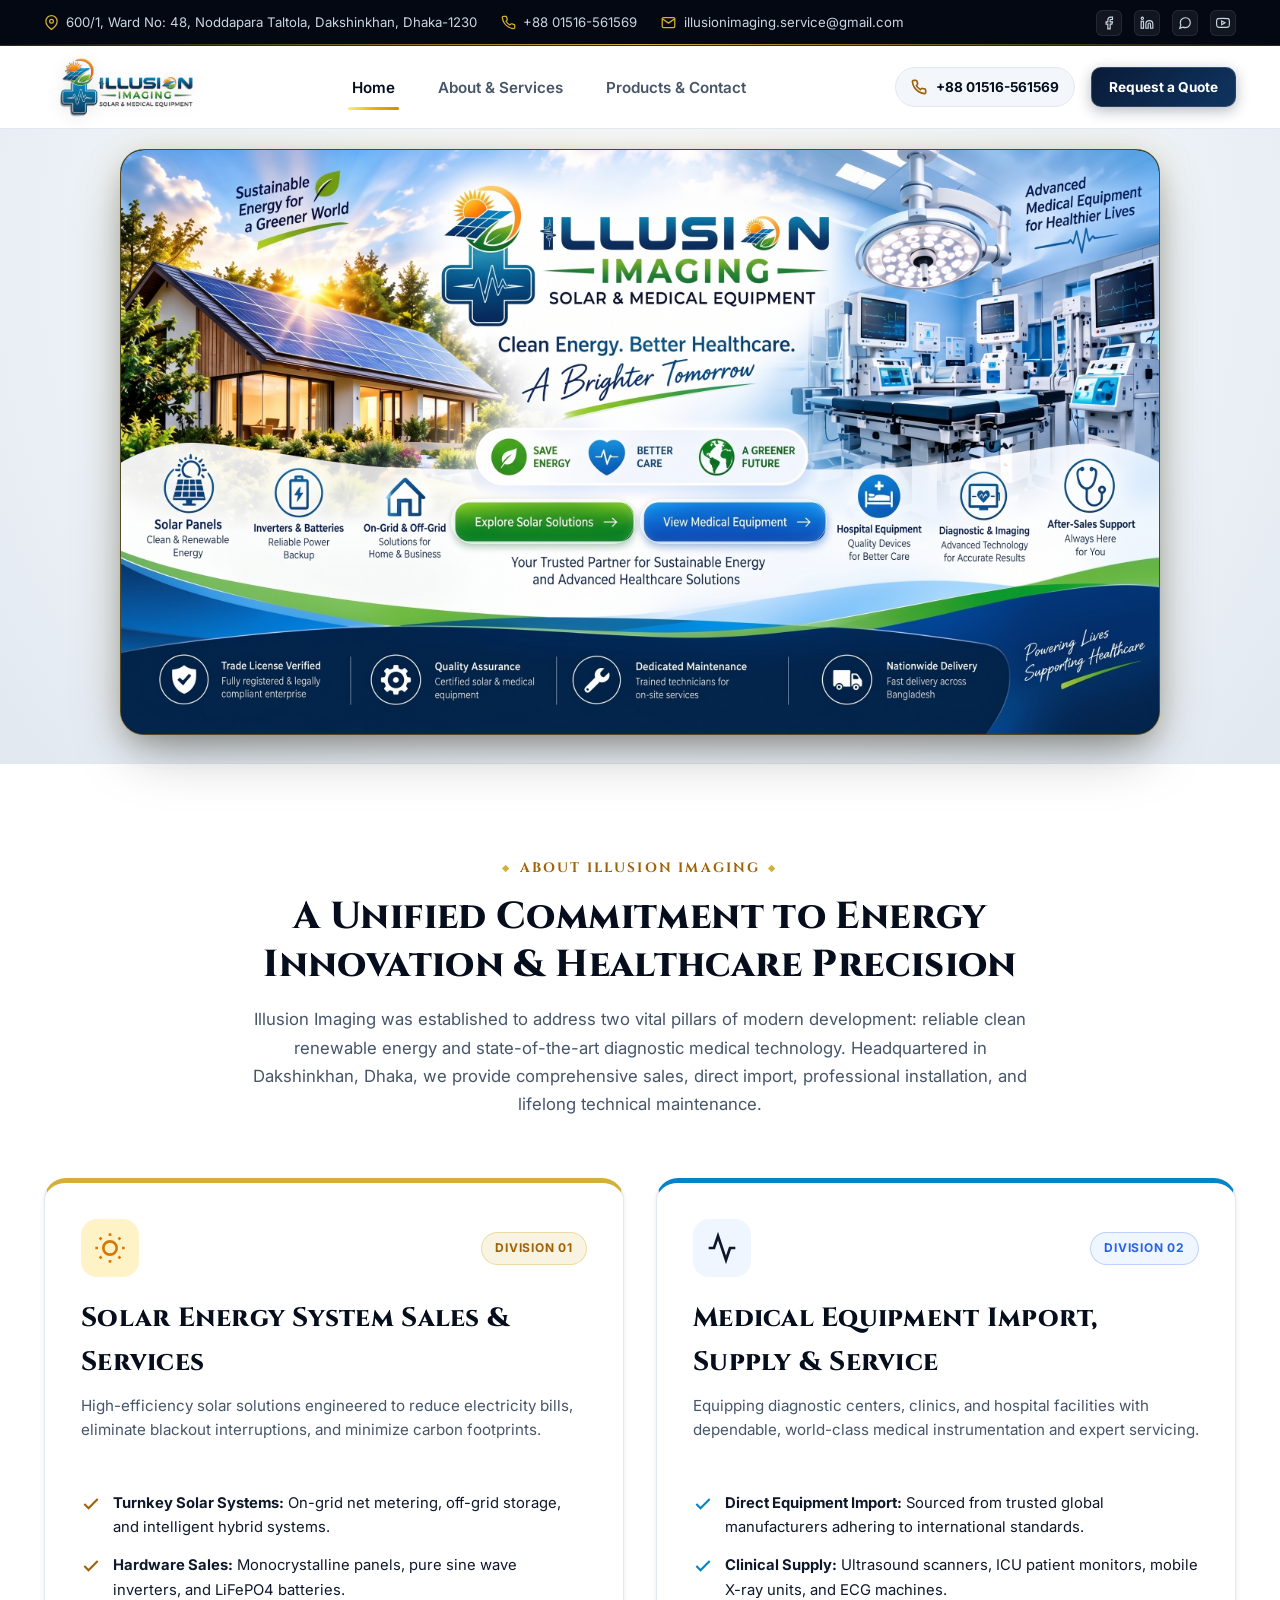
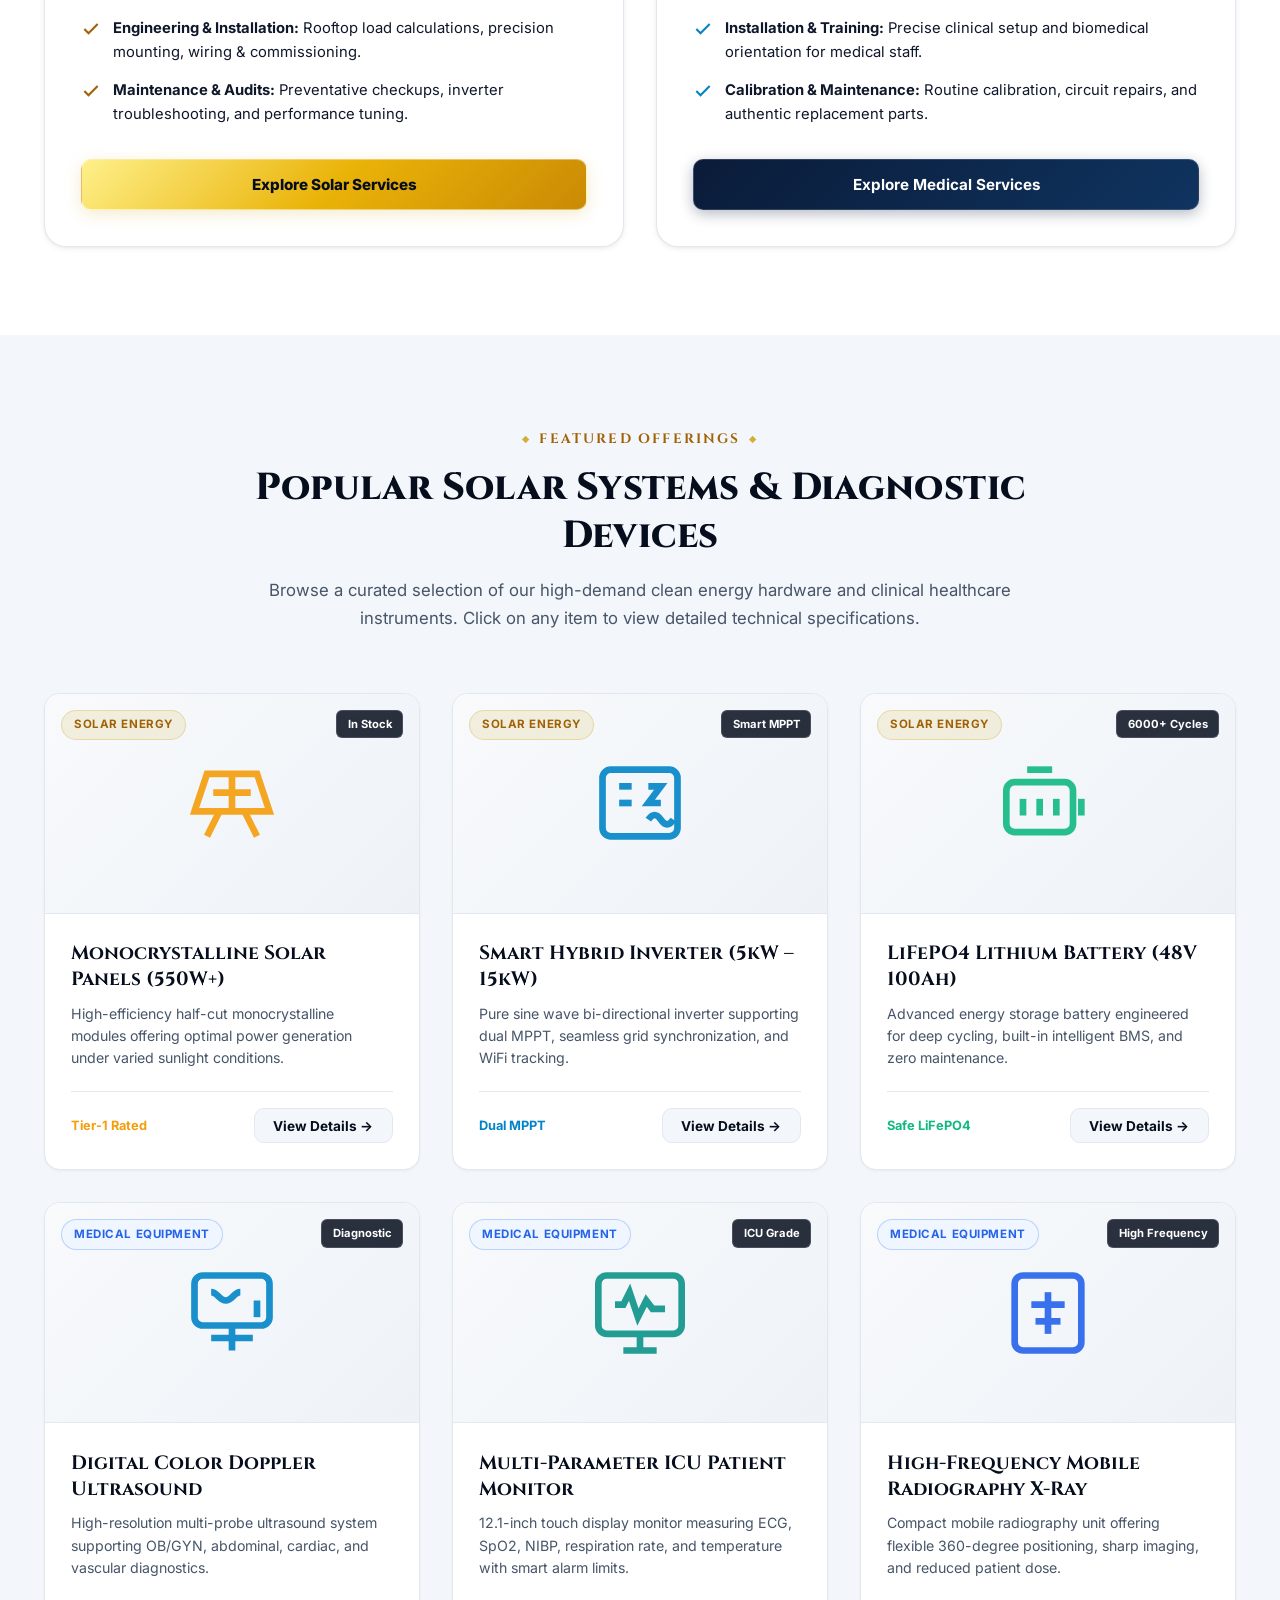
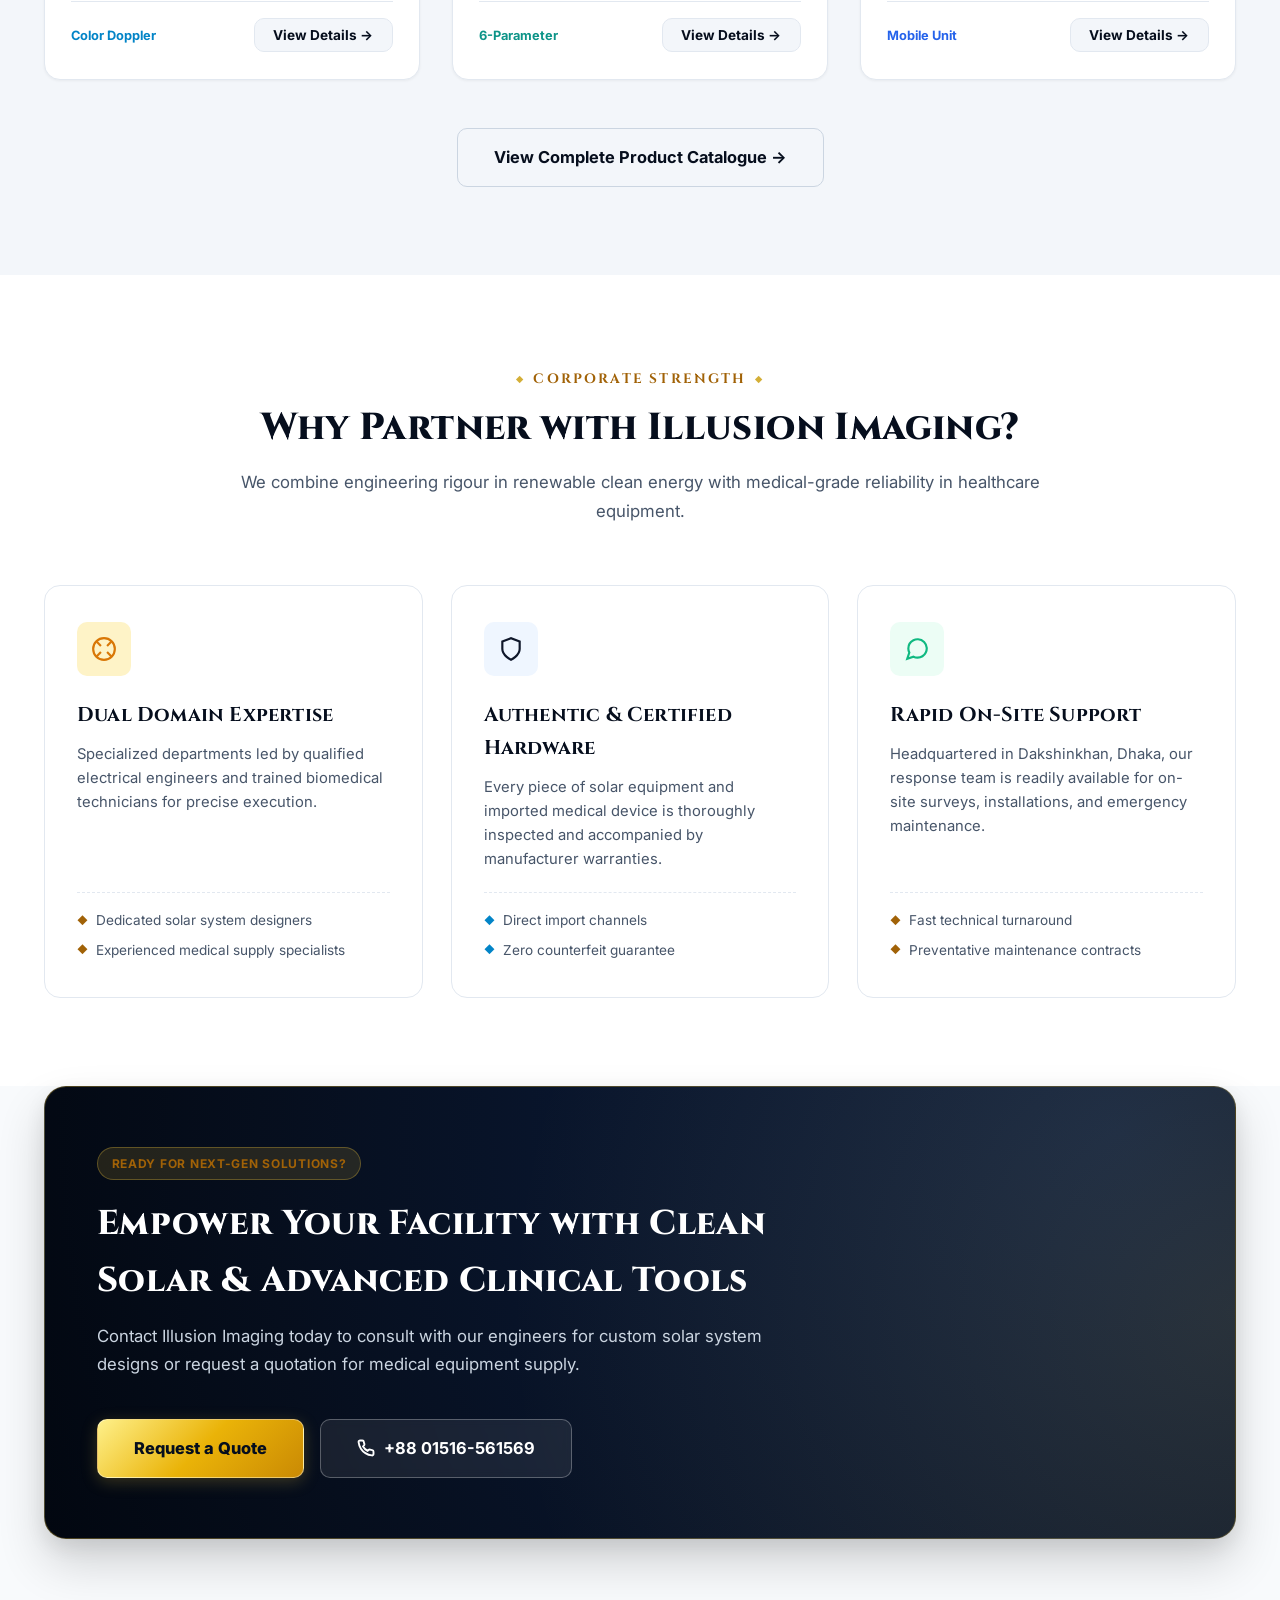
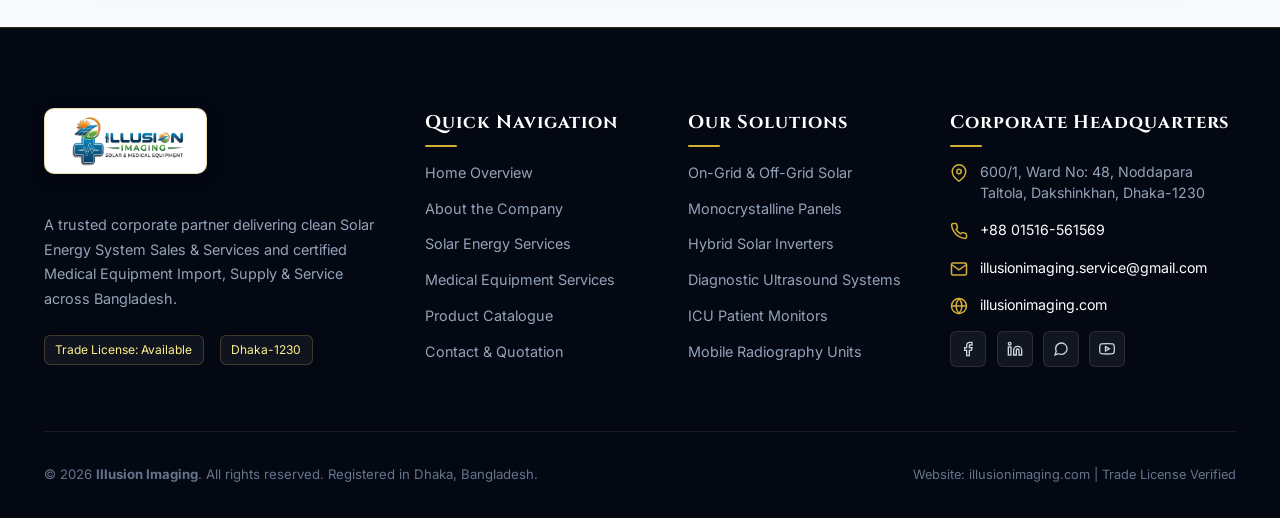
==== commit 0fa684c5: "fix: ensure hero buttons work on local file protocol and online with cache-busting" ====
--- a/index.html
+++ b/index.html
@@ -19,7 +19,7 @@
   <link rel="apple-touch-icon" href="images/favicon.png?v=2">
   
   <!-- Custom Stylesheet -->
-  <link rel="stylesheet" href="css/style.css">
+  <link rel="stylesheet" href="css/style.css?v=3.2">
 </head>
 <body>
 
@@ -134,12 +134,12 @@
           <img src="images/hero-section-final.jpg" alt="Illusion Imaging - Solar Energy Systems & Medical Equipment Import, Supply & Service" class="hero-showcase-image" width="2730" height="1536">
           
           <!-- Interactive Hotspot Buttons Directly Over Graphic Buttons -->
-          <a href="products-contact?category=solar#products-section" class="hero-hotspot-btn hero-hotspot-solar" title="Explore Solar Solutions" aria-label="Explore Solar Solutions">
+          <a href="products-contact.html?category=solar#products-section" class="hero-hotspot-btn hero-hotspot-solar" title="Explore Solar Solutions" aria-label="Explore Solar Solutions">
             <span class="hotspot-shimmer"></span>
             <span class="sr-only">Explore Solar Solutions</span>
           </a>
 
-          <a href="products-contact?category=medical#products-section" class="hero-hotspot-btn hero-hotspot-medical" title="View Medical Equipment" aria-label="View Medical Equipment">
+          <a href="products-contact.html?category=medical#products-section" class="hero-hotspot-btn hero-hotspot-medical" title="View Medical Equipment" aria-label="View Medical Equipment">
             <span class="hotspot-shimmer"></span>
             <span class="sr-only">View Medical Equipment</span>
           </a>
@@ -148,12 +148,12 @@
 
       <!-- Mobile Quick Action Buttons for small screens -->
       <div class="hero-mobile-actions">
-        <a href="products-contact?category=solar#products-section" class="hero-mobile-btn hero-mobile-solar">
+        <a href="products-contact.html?category=solar#products-section" class="hero-mobile-btn hero-mobile-solar">
           <svg width="18" height="18" viewBox="0 0 24 24" fill="none" stroke="currentColor" stroke-width="2.2"><circle cx="12" cy="12" r="5"/><line x1="12" y1="1" x2="12" y2="3"/><line x1="12" y1="21" x2="12" y2="23"/><line x1="4.22" y1="4.22" x2="5.64" y2="5.64"/><line x1="18.36" y1="18.36" x2="19.78" y2="19.78"/><line x1="1" y1="12" x2="3" y2="12"/><line x1="21" y1="12" x2="23" y2="12"/><line x1="4.22" y1="19.78" x2="5.64" y2="18.36"/><line x1="18.36" y1="5.64" x2="19.78" y2="4.22"/></svg>
           <span>Explore Solar Solutions</span>
           <svg width="16" height="16" viewBox="0 0 24 24" fill="none" stroke="currentColor" stroke-width="2.5"><line x1="5" y1="12" x2="19" y2="12"/><polyline points="12 5 19 12 12 19"/></svg>
         </a>
-        <a href="products-contact?category=medical#products-section" class="hero-mobile-btn hero-mobile-medical">
+        <a href="products-contact.html?category=medical#products-section" class="hero-mobile-btn hero-mobile-medical">
           <svg width="18" height="18" viewBox="0 0 24 24" fill="none" stroke="currentColor" stroke-width="2.2"><path d="M22 12h-4l-3 9L9 3l-3 9H2"/></svg>
           <span>View Medical Equipment</span>
           <svg width="16" height="16" viewBox="0 0 24 24" fill="none" stroke="currentColor" stroke-width="2.5"><line x1="5" y1="12" x2="19" y2="12"/><polyline points="12 5 19 12 12 19"/></svg>
@@ -677,7 +677,7 @@
   </div>
 
   <!-- Main JavaScript File -->
-  <script src="js/main.js"></script>
+  <script src="js/main.js?v=3.2"></script>
 </body>
 </html>
 
--- a/css/style.css
+++ b/css/style.css
@@ -783,11 +783,11 @@
 
 .hero-hotspot-btn {
   position: absolute;
-  top: 60.35%;
-  height: 6.58%;
+  top: 59.8%;
+  height: 7.7%;
   border-radius: 9999px;
   cursor: pointer;
-  z-index: 10;
+  z-index: 15;
   display: flex;
   align-items: center;
   justify-content: center;
@@ -800,38 +800,44 @@
 }
 
 .hero-hotspot-solar {
-  left: 32.23%;
-  width: 17.11%;
+  left: 31.8%;
+  width: 17.7%;
+  border: 1.5px solid rgba(255, 255, 255, 0.35);
+  box-shadow: inset 0 0 10px rgba(255, 255, 255, 0.15), 0 2px 8px rgba(0, 0, 0, 0.15);
 }
 
 .hero-hotspot-medical {
-  left: 50.40%;
-  width: 17.44%;
+  left: 50.0%;
+  width: 18.0%;
+  border: 1.5px solid rgba(255, 255, 255, 0.35);
+  box-shadow: inset 0 0 10px rgba(255, 255, 255, 0.15), 0 2px 8px rgba(0, 0, 0, 0.15);
 }
 
 /* Glowing Pill Highlight on Hover & Keyboard Focus */
 .hero-hotspot-solar:hover,
 .hero-hotspot-solar:focus-visible {
+  border-color: rgba(255, 255, 255, 0.95);
   box-shadow: 
-    0 0 0 2px rgba(255, 255, 255, 0.9),
-    0 0 24px rgba(34, 197, 94, 0.7),
-    inset 0 0 14px rgba(255, 255, 255, 0.35);
-  transform: scale(1.025);
-  background: rgba(34, 197, 94, 0.12);
+    0 0 0 2px rgba(255, 255, 255, 0.95),
+    0 0 26px rgba(34, 197, 94, 0.8),
+    inset 0 0 16px rgba(255, 255, 255, 0.45);
+  transform: scale(1.03);
+  background: rgba(34, 197, 94, 0.18);
 }
 
 .hero-hotspot-medical:hover,
 .hero-hotspot-medical:focus-visible {
+  border-color: rgba(255, 255, 255, 0.95);
   box-shadow: 
-    0 0 0 2px rgba(255, 255, 255, 0.9),
-    0 0 24px rgba(2, 132, 199, 0.8),
-    inset 0 0 14px rgba(255, 255, 255, 0.35);
-  transform: scale(1.025);
-  background: rgba(2, 132, 199, 0.12);
+    0 0 0 2px rgba(255, 255, 255, 0.95),
+    0 0 26px rgba(2, 132, 199, 0.9),
+    inset 0 0 16px rgba(255, 255, 255, 0.45);
+  transform: scale(1.03);
+  background: rgba(2, 132, 199, 0.18);
 }
 
 .hero-hotspot-btn:active {
-  transform: scale(0.98);
+  transform: scale(0.97);
 }
 
 /* Subtle Shimmer Sweeps to hint clickability without obscuring text */
